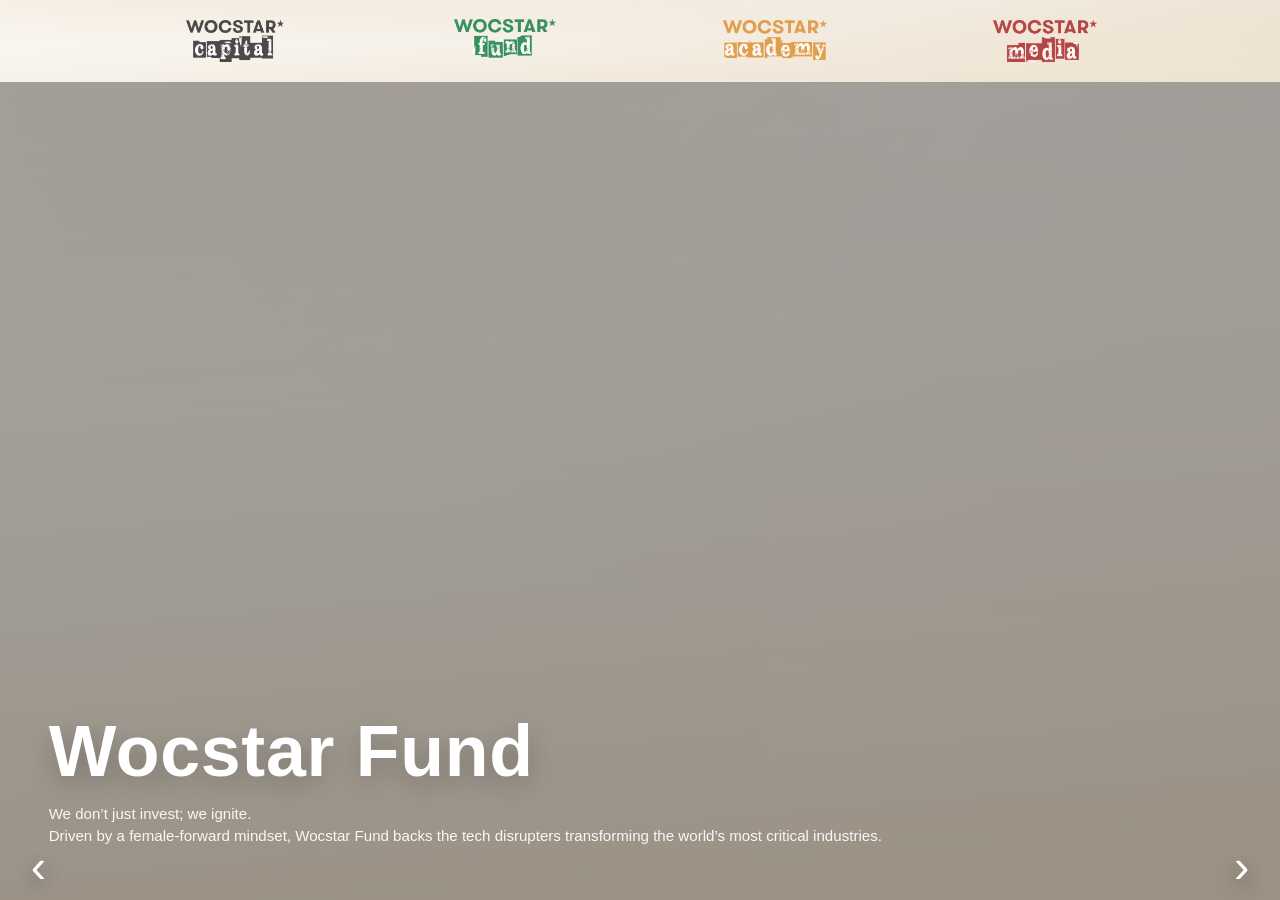
==== public/index.html @ b6fc27f2 "gfafjdsa" ====
<!DOCTYPE html>
<html lang="en">
<head>
  <meta charset="UTF-8" />
  <meta name="viewport" content="width=device-width, initial-scale=1.0" />
  <title>Wocstar Capital</title>
    <link rel="stylesheet" href="tokens.css?v=20260418-01" />
  <link rel="stylesheet" href="css/base.css?v=20260418-01" />
  <link rel="stylesheet" href="css/layout.css?v=20260418-01" />
  <link rel="stylesheet" href="css/components.css?v=20260418-01" />
  <link rel="stylesheet" href="css/scenes.css?v=20260418-01" />
  <link rel="stylesheet" href="css/responsive.css?v=20260418-01" />
</head>
<body>
  <main class="viewport" id="viewport">
    <section class="scene active fund-scene" data-index="0">
      <div class="fund-scene__layout">
        <div class="fund-scene__video">
          <video src="assets/videos/wocstarfund.mp4" autoplay muted loop playsinline webkit-playsinline preload="auto"></video>
          <div class="overlay"></div>
          <header class="fund-video-copy" aria-label="Wocstar Fund intro">
            <h1 class="fund-video-copy__title">Wocstar Fund</h1>
            <p class="fund-video-copy__subtext">We don&rsquo;t just invest; we ignite.
Driven by a female-forward mindset, Wocstar Fund backs the tech disrupters transforming the world&rsquo;s most critical industries.</p>
          </header>
        </div>
        <section class="fund-portfolio" id="fund-portfolio" aria-label="Wocstar Fund portfolio companies">
          <section class="fund-exits" id="success-stories-exits" aria-label="Wocstar Fund exits">
            <h3 class="fund-exits__title">Exits</h3>
            <ul class="fund-exits__grid fund-company-grid fund-company-grid--exits">
              <li class="fund-company-card fund-company-card--exited">
                <div class="fund-company-card__logo-shell">
                  <div class="fund-company-card__logo-slot">
                    <img class="fund-company-card__logo fund-company-card__logo--sportslab" src="assets/images/exits/sportslablogo.png" alt="Sports Innovation Lab logo" />
                  </div>
                </div>
                <p class="fund-status-badge fund-status-badge--exited">Exited</p>
              </li>
              <li class="fund-company-card fund-company-card--exited">
                <div class="fund-company-card__logo-shell">
                  <div class="fund-company-card__logo-slot">
                    <img class="fund-company-card__logo fund-company-card__logo--uncharted" src="assets/images/exits/unchartedpowerlogo.png" alt="Uncharted Power logo" />
                  </div>
                </div>
                <p class="fund-status-badge fund-status-badge--exited">Exited</p>
              </li>
              <li class="fund-company-card fund-company-card--exited">
                <div class="fund-company-card__logo-shell">
                  <div class="fund-company-card__logo-slot">
                    <img class="fund-company-card__logo fund-company-card__logo--audigent" src="assets/images/exits/audigentlogo.png" alt="Audigent logo" />
                  </div>
                </div>
                <p class="fund-status-badge fund-status-badge--exited">Exited</p>
                <p class="fund-company-card__detail">Acquired by Experian</p>
              </li>
              <li class="fund-company-card fund-company-card--exited">
                <div class="fund-company-card__logo-shell">
                  <div class="fund-company-card__logo-slot">
                    <img class="fund-company-card__logo fund-company-card__logo--flow" src="assets/images/exits/flowinclogo.png" alt="Flow logo" />
                  </div>
                </div>
                <p class="fund-status-badge fund-status-badge--exited">Exited</p>
              </li>
            </ul>
          </section>
          <section class="fund-portfolio-active" aria-label="Wocstar Fund portfolio companies">
            <div class="fund-portfolio__header" id="portfolio-companies">
              <h2 class="fund-portfolio__title">Portfolio Companies</h2>
            </div>
            <ul class="fund-company-grid fund-company-grid--active">
              <li class="fund-company-card fund-company-card--active">
                <div class="fund-company-card__logo-shell">
                  <div class="fund-company-card__logo-slot">
                    <img class="fund-company-card__logo fund-company-card__logo--samba" src="assets/images/portco/sambatvlogo.png" alt="Samba TV logo" />
                  </div>
                </div>
                <p class="fund-status-badge fund-status-badge--active">Active</p>
              </li>
              <li class="fund-company-card fund-company-card--active">
                <div class="fund-company-card__logo-shell">
                  <div class="fund-company-card__logo-slot">
                    <img class="fund-company-card__logo fund-company-card__logo--hemster" src="assets/images/portco/hemster-transparent.png" alt="Hemster logo" />
                  </div>
                </div>
                <p class="fund-status-badge fund-status-badge--active">Active</p>
              </li>
              <li class="fund-company-card fund-company-card--active">
                <div class="fund-company-card__logo-shell">
                  <div class="fund-company-card__logo-slot">
                    <img class="fund-company-card__logo fund-company-card__logo--renuble" src="assets/images/portco/renuble.png" alt="Re-Nuble logo" />
                  </div>
                </div>
                <p class="fund-status-badge fund-status-badge--active">Active</p>
              </li>
              <li class="fund-company-card fund-company-card--active">
                <div class="fund-company-card__logo-shell">
                  <div class="fund-company-card__logo-slot">
                    <img class="fund-company-card__logo fund-company-card__logo--filmhedge" src="assets/images/portco/filmhedge.jpg" alt="FilmHedge logo" />
                  </div>
                </div>
                <p class="fund-status-badge fund-status-badge--active">Active</p>
              </li>
              <li class="fund-company-card fund-company-card--active">
                <div class="fund-company-card__logo-shell">
                  <div class="fund-company-card__logo-slot">
                    <img class="fund-company-card__logo fund-company-card__logo--infinite" src="assets/images/portco/infiniteobjects.png" alt="Infinite Objects logo" />
                  </div>
                </div>
                <p class="fund-status-badge fund-status-badge--active">Active</p>
              </li>
              <li class="fund-company-card fund-company-card--active">
                <div class="fund-company-card__logo-shell">
                  <div class="fund-company-card__logo-slot">
                    <img class="fund-company-card__logo fund-company-card__logo--possip" src="assets/images/portco/possip.png" alt="Possip logo" />
                  </div>
                </div>
                <p class="fund-status-badge fund-status-badge--active">Active</p>
              </li>
              <li class="fund-company-card fund-company-card--active">
                <div class="fund-company-card__logo-shell">
                  <div class="fund-company-card__logo-slot">
                    <span class="fund-company-card__wordmark">Moment.ai</span>
                  </div>
                </div>
                <p class="fund-status-badge fund-status-badge--active">Active</p>
              </li>
            </ul>
          </section>
          <section class="fund-prior" id="prior-investment" aria-label="Wocstar Fund prior investment">
            <h3 class="fund-prior__title">Prior Investment</h3>
            <ul class="fund-prior__grid fund-company-grid fund-company-grid--prior">
              <li class="fund-company-card fund-company-card--prior">
                <div class="fund-company-card__logo-shell">
                  <div class="fund-company-card__logo-slot">
                    <img class="fund-company-card__logo fund-company-card__logo--zerogrocery" src="assets/images/portco/zero-grocery-transparent.png" alt="Zero Grocery logo" />
                  </div>
                </div>
                <p class="fund-status-badge fund-status-badge--prior">Prior Investment</p>
              </li>
            </ul>
          </section>
          <footer class="scene-global-footer fund-inline-footer" aria-label="Fund page footer">
            <div class="scene-global-footer__inner" id="fundLegacyFooterInner" style="display:none;">
              <div class="scene-global-footer__left">
                <h2 class="scene-global-footer__title">Building the future? We&rsquo;re looking for you. Let&rsquo;s make it happen.</h2>
                <a class="scene-global-footer__btn" href="https://form.jotform.com/Wocstar/wocstar-fund-application" target="_blank" rel="noopener noreferrer">Apply for Funding</a>
                <div class="scene-global-footer__links">
                  <a href="#" data-open-sms-terms="true">SMS Terms &amp; Conditions</a>
                  <a href="#">Privacy Policy</a>
                </div>
                <p class="scene-global-footer__legal">
                  Copyright &copy; 2026 Wocstar Capital, LLC. All rights reserved.<br />
                  Wocstar&reg; is a registered trademark of Wocstar Capital, LLC.<br />
                  NYC, New York
                </p>
              </div>
              <div class="scene-global-footer__right">
                <form class="scene-global-footer__search" role="search" aria-label="Fund search" onsubmit="return false;">
                  <input type="search" placeholder="Search" aria-label="Search" />
                  <button type="submit" aria-label="Submit search">&#9906;</button>
                </form>
                <div class="scene-global-footer__actions">
                  <button class="scene-global-footer__btn" type="button" id="fundInlineContactButton">Contact Us</button>
                </div>
                <div class="scene-global-footer__social">
                  <p class="scene-global-footer__social-title">Follow Us On Social</p>
                  <div class="scene-global-footer__social-row" aria-label="Fund social links">
                    <a class="social-icon social-youtube" href="https://www.youtube.com/channel/UCcpzz0ps3xDkmWyl4nvGxiQ" target="_blank" rel="noopener noreferrer" aria-label="YouTube">
                      <svg viewBox="0 0 24 24" aria-hidden="true"><path d="M23 12s0-3.2-.4-4.7c-.2-.8-.8-1.4-1.6-1.6C19.4 5.3 12 5.3 12 5.3s-7.4 0-9 .4c-.8.2-1.4.8-1.6 1.6C1 8.8 1 12 1 12s0 3.2.4 4.7c.2.8.8 1.4 1.6 1.6 1.6.4 9 .4 9 .4s7.4 0 9-.4c.8-.2 1.4-.8 1.6-1.6.4-1.5.4-4.7.4-4.7zM10 15.5V8.5L16 12l-6 3.5z"/></svg>
                    </a>
                    <a class="social-icon social-apple" href="https://podcasts.apple.com/py/podcast/vcs-off-the-record-with-gayle-jennings-obyrne/id1515746108" target="_blank" rel="noopener noreferrer" aria-label="Apple Podcast">
                      <svg viewBox="0 0 24 24" aria-hidden="true"><path d="M16.6 12.6c0-2.4 2-3.5 2.1-3.6-1.2-1.7-3-1.9-3.6-1.9-1.5-.2-2.9.9-3.6.9-.8 0-1.9-.9-3.1-.8-1.6 0-3 .9-3.9 2.3-1.7 2.9-.4 7.2 1.2 9.5.8 1.1 1.8 2.3 3.1 2.2 1.2 0 1.7-.8 3.2-.8s1.9.8 3.2.8c1.3 0 2.1-1.1 2.9-2.2.9-1.3 1.3-2.7 1.3-2.8-.1 0-2.8-1.1-2.8-3.6zM14.2 5.6c.7-.8 1.2-1.9 1.1-3-.9 0-2.1.6-2.8 1.4-.6.7-1.2 1.8-1 2.9 1 .1 2-.5 2.7-1.3z"/></svg>
                    </a>
                    <a class="social-icon social-spotify" href="https://creators.spotify.com/pod/profile/vcsoffrecord-podcast/" target="_blank" rel="noopener noreferrer" aria-label="Spotify">
                      <svg viewBox="0 0 24 24" aria-hidden="true"><path d="M12 1.5C6.2 1.5 1.5 6.2 1.5 12S6.2 22.5 12 22.5 22.5 17.8 22.5 12 17.8 1.5 12 1.5zm4.8 14.9c-.2.3-.6.4-.9.2-2.5-1.5-5.7-1.9-9.4-1.1-.3.1-.7-.1-.8-.5-.1-.3.1-.7.5-.8 4-.9 7.5-.5 10.3 1.2.4.1.5.6.3 1zm1.2-2.7c-.3.4-.8.5-1.2.3-2.8-1.7-7.2-2.2-10.5-1.2-.5.1-1-.1-1.1-.6-.1-.5.1-1 .6-1.1 3.8-1.1 8.6-.6 11.9 1.4.4.2.5.8.3 1.2zm.1-2.8C14.8 9 9.7 8.9 6.6 9.9c-.6.2-1.2-.1-1.4-.7-.2-.6.1-1.2.7-1.4 3.6-1.1 9.2-1 13.4 1.4.5.3.7 1 .4 1.5-.2.5-.9.7-1.4.4z"/></svg>
                    </a>
                    <a class="social-icon social-instagram" href="https://www.instagram.com/wocstarfund/" target="_blank" rel="noopener noreferrer" aria-label="Instagram">
                      <svg viewBox="0 0 24 24" aria-hidden="true"><path d="M7.8 2h8.4C19.4 2 22 4.6 22 7.8v8.4c0 3.2-2.6 5.8-5.8 5.8H7.8C4.6 22 2 19.4 2 16.2V7.8C2 4.6 4.6 2 7.8 2zm0 1.8c-2.2 0-4 1.8-4 4v8.4c0 2.2 1.8 4 4 4h8.4c2.2 0 4-1.8 4-4V7.8c0-2.2-1.8-4-4-4H7.8zm9.1 1.4a1.3 1.3 0 110 2.6 1.3 1.3 0 010-2.6zM12 7a5 5 0 110 10 5 5 0 010-10zm0 1.8a3.2 3.2 0 100 6.4 3.2 3.2 0 000-6.4z"/></svg>
                    </a>
                    <a class="social-icon social-linkedin" href="https://www.linkedin.com/company/wocstar/" target="_blank" rel="noopener noreferrer" aria-label="LinkedIn">
                      <svg viewBox="0 0 24 24" aria-hidden="true"><path d="M4.7 3.5a2.1 2.1 0 100 4.2 2.1 2.1 0 000-4.2zM3 9h3.4v12H3V9zm6 0h3.2v1.6h.1c.4-.8 1.6-1.9 3.4-1.9 3.6 0 4.3 2.4 4.3 5.5V21h-3.4v-5.8c0-1.4 0-3.2-2-3.2s-2.3 1.5-2.3 3.1V21H9V9z"/></svg>
                    </a>
                    <a class="social-icon social-facebook" href="https://web.facebook.com/Wocstar?_rdc=1&_rdr#" target="_blank" rel="noopener noreferrer" aria-label="Facebook">
                      <svg viewBox="0 0 24 24" aria-hidden="true"><path d="M13.5 22v-8h2.7l.4-3h-3.1V9.1c0-.9.3-1.5 1.6-1.5h1.7V4.9c-.3 0-1.3-.1-2.4-.1-2.4 0-4 1.5-4 4.2V11H8v3h2.4v8h3.1z"/></svg>
                    </a>
                  </div>
                </div>
              </div>
            </div>
            <div class="academy-footer-mobile fund-footer-mobile" aria-label="Fund mobile footer">
              <section class="academy-footer-mobile__card" aria-label="Fund mobile call to action">
                <h2 class="academy-footer-mobile__title">Building the future? We&rsquo;re looking for you. Let&rsquo;s make it happen.</h2>
                <div class="academy-footer-mobile__top-row">
                  <a class="scene-global-footer__btn academy-footer-mobile__cta" href="https://form.jotform.com/Wocstar/wocstar-fund-application" target="_blank" rel="noopener noreferrer">Apply for Funding</a>
                  <form class="academy-footer-mobile__search is-open" role="search" aria-label="Fund search" onsubmit="return false;">
                    <label class="academy-footer-mobile__search-label" for="fundMobileSearchInput">Search</label>
                    <input id="fundMobileSearchInput" type="search" placeholder="Search" aria-label="Search" />
                    <button type="button" id="fundMobileSearchToggle" aria-label="Toggle search" aria-expanded="true" aria-controls="fundMobileSearchInput">&#9906;</button>
                  </form>
                </div>
              </section>
              <section class="academy-footer-mobile__accordion" aria-label="Fund utility links">
                <details class="academy-footer-mobile__item">
                  <summary>Legal</summary>
                  <div class="academy-footer-mobile__panel">
                    <a href="#" data-open-sms-terms="true">SMS Terms &amp; Conditions</a>
                    <a href="#">Privacy Policy</a>
                    <p>
                      Copyright &copy; 2026 Wocstar Capital, LLC. All rights reserved.<br />
                      Wocstar&reg; is a registered trademark of Wocstar Capital, LLC.<br />
                      NYC, New York
                    </p>
                  </div>
                </details>
                <details class="academy-footer-mobile__item">
                  <summary>Contact</summary>
                  <div class="academy-footer-mobile__panel">
                    <button class="scene-global-footer__btn academy-footer-mobile__contact" type="button" id="fundInlineContactButtonMobile">Contact Us</button>
                  </div>
                </details>
                <details class="academy-footer-mobile__item">
                  <summary>Social</summary>
                  <div class="academy-footer-mobile__panel academy-footer-mobile__social">
                    <a href="https://www.youtube.com/channel/UCcpzz0ps3xDkmWyl4nvGxiQ" target="_blank" rel="noopener noreferrer">YouTube</a>
                    <a href="https://podcasts.apple.com/py/podcast/vcs-off-the-record-with-gayle-jennings-obyrne/id1515746108" target="_blank" rel="noopener noreferrer">Apple</a>
                    <a href="https://creators.spotify.com/pod/profile/vcsoffrecord-podcast/" target="_blank" rel="noopener noreferrer">Spotify</a>
                    <a href="https://www.instagram.com/wocstarfund/" target="_blank" rel="noopener noreferrer">Instagram</a>
                    <a href="https://www.linkedin.com/company/wocstar/" target="_blank" rel="noopener noreferrer">LinkedIn</a>
                    <a href="https://web.facebook.com/Wocstar?_rdc=1&_rdr#" target="_blank" rel="noopener noreferrer">Facebook</a>
                  </div>
                </details>
              </section>
            </div>
          </footer>
        </section>
      </div>
    </section>

    <section class="scene academy-scene" data-index="1">
      <div class="academy-scene__layout">
        <div class="academy-scene__video">
          <video src="assets/videos/wocstaracademy.mp4" autoplay muted loop playsinline webkit-playsinline preload="auto"></video>
          <div class="overlay"></div>
          <header class="academy-video-copy" aria-label="Wocstar Academy intro">
            <h1 class="academy-video-copy__title">Wocstar Academy</h1>
            <p class="academy-video-copy__subtext">The Wocstar Academy isn&rsquo;t just a program&mdash;it&rsquo;s a deep-dive into the mechanics that move you from founder to master of the raise by providing the definitive, insider playbook for securing the capital you deserve. Likewise, allies learn to move from occasional supporters to savvy, successful investors.</p>
          </header>
        </div>
        <section class="academy-story" id="about-the-academy" aria-label="Wocstar Academy program details">
          <div class="academy-story__inner">
            <h2 class="academy-story__lead">Empowering Founders and Investors</h2>
            <p class="academy-story__text">Wocstar Academy&rsquo;s program gives entrepreneurs direct insights from active funders, expert guidance to sharpen their storytelling, and tailored strategies for investor pitches, grants, and loan proposals. This nationally recognized experience includes curated workshops, one-on-one mentorship with industry leaders, and a supportive community of peers. The support continues after the program through networking opportunities and curated introductions that help accelerate each founder&rsquo;s journey.</p>
          </div>
        </section>
        <section class="academy-alumni" id="academy-alumni-testimonials" aria-label="Past academy alumni testimonials">
          <div class="academy-alumni__header">
            <h3 class="academy-alumni__title">Alumni Testimonials</h3>
            <div class="academy-alumni__controls" aria-label="Alumni testimonial navigation">
              <button class="academy-alumni__btn" type="button" id="academyAlumniPrevBtn" aria-label="Show previous alumni testimonials">&#8249;</button>
              <button class="academy-alumni__btn" type="button" id="academyAlumniNextBtn" aria-label="Show next alumni testimonials">&#8250;</button>
            </div>
          </div>
          <div class="academy-alumni__viewport" id="academyAlumniViewport">
            <ul class="academy-alumni__track" id="academyAlumniTrack">
              <li class="academy-alumni__card">
                <span class="academy-alumni__avatar" data-initials="KB">
                  <img class="academy-alumni__avatar-image academy-alumni__avatar-image--kaelin" src="assets/images/academy/kaelin.png" alt="Kaelin Bass portrait" loading="lazy" />
                </span>
                <h4 class="academy-alumni__name">Kaelin Bass</h4>
                <p class="academy-alumni__quote">&ldquo;Wocstar Academy changed my life. The one-on-one mentorship alone is priceless. I encourage any entrepreneur to take this workshop if you want a stronger grasp of how to run a startup and raise capital. Ten out of ten.&rdquo;</p>
                <p class="academy-alumni__company"><a href="https://www.kmboobies.com/?srsltid=AfmBOopRXVzjbfJfy1zO49Ti0I1UdyktRYbweoMYLhx3_8J9MsnnGDpu" target="_blank" rel="noopener noreferrer">KMBoobies</a></p>
              </li>
              <li class="academy-alumni__card">
                <span class="academy-alumni__avatar" data-initials="DK">
                  <img class="academy-alumni__avatar-image academy-alumni__avatar-image--dawn" src="assets/images/academy/dawn.png" alt="Dawn Kelly portrait" loading="lazy" />
                </span>
                <h4 class="academy-alumni__name">Dawn Kelly</h4>
                <p class="academy-alumni__quote">&ldquo;Wocstar gave me the capital-raising blueprint and storytelling framework that turned The Nourish Spot from a community juice bar into a thriving multi-location business. I gained the tools to raise capital, shape my story, and scale beyond what I ever imagined.&rdquo;</p>
                <p class="academy-alumni__company"><a href="https://www.thenourishspot.com/?srsltid=AfmBOooaCY3djM8l4Ck82FRpyeDRcKqPsYiOHc4VtwiaFDrf96Neu2Fs" target="_blank" rel="noopener noreferrer">The Nourish Spot</a></p>
              </li>
              <li class="academy-alumni__card">
                <span class="academy-alumni__avatar" data-initials="SC">
                  <img class="academy-alumni__avatar-image academy-alumni__avatar-image--sirobe" src="assets/images/academy/sirobe.png" alt="Sirobe Carstafhnur portrait" loading="lazy" />
                </span>
                <h4 class="academy-alumni__name">Sirob&egrave; Carstafhnur</h4>
                <p class="academy-alumni__quote">&ldquo;What I love about Wocstar Academy is the immediacy of the tools they give you. These are solutions you can put into action today. It was an amazing powerful experience, and learning from everyone&rsquo;s unique approach expanded my own.&rdquo;</p>
                <p class="academy-alumni__company"><a href="https://sirobe.com/" target="_blank" rel="noopener noreferrer">Sirob&egrave;</a></p>
              </li>
              <li class="academy-alumni__card">
                <span class="academy-alumni__avatar" data-initials="AC">
                  <img class="academy-alumni__avatar-image academy-alumni__avatar-image--ameka" src="assets/images/academy/ameka.png" alt="Ameka Coleman portrait" loading="lazy" />
                </span>
                <h4 class="academy-alumni__name">Ameka Coleman</h4>
                <p class="academy-alumni__quote">&ldquo;The Academy elevated my pitch and confidence. It took me to the next level. I now speak confidently about my vision, as well as my financial needs, when talking to potential partners and investors. The entire program was incredible.&rdquo;</p>
                <p class="academy-alumni__company"><a href="https://strandsoffaith.com/?srsltid=AfmBOoqZH-K7yCTuOoZZt8KobubxKpuCrgbFbMEz3Zk6cKlT_zgE6Vg-" target="_blank" rel="noopener noreferrer">Strands of Faith</a></p>
              </li>
            </ul>
          </div>
        </section>
        <section class="academy-curriculum" id="academy-curriculum" aria-label="Wocstar Academy founder and investor curriculum">
          <div class="academy-curriculum__inner">
            <header class="academy-curriculum__header">
              <p class="academy-curriculum__kicker">Curriculum Blueprint</p>
              <h3 class="academy-curriculum__title">
                <span class="academy-curriculum__title-line">The playbook that turns ambition</span>
                <span class="academy-curriculum__title-line">into investable momentum</span>
              </h3>
              <p class="academy-curriculum__intro">Built for founders raising with precision and allies investing with confidence. Practical, high-caliber training designed for real outcomes.</p>
              <div class="academy-curriculum__chips" aria-label="Academy learning pillars">
                <button class="academy-curriculum__scene-btn is-active" type="button" data-academy-scene="founder" aria-pressed="true">Founder Track</button>
                <button class="academy-curriculum__scene-btn" type="button" data-academy-scene="investor" aria-pressed="false">Investor Track</button>
              </div>
            </header>

            <div class="academy-curriculum__tracks">
              <article class="academy-curriculum__card is-active" id="academy-founder-track" data-academy-scene-panel="founder">
                <h4 class="academy-curriculum__card-title">Founder Curriculum</h4>
                <p class="academy-curriculum__card-subtitle">Insider intelligence for the raise</p>
                <ul class="academy-curriculum__list">
                  <li><strong>Strategic Capitalization:</strong> Identify the right capital for your stage, from seed to scale.</li>
                  <li><strong>Valuation &amp; Terms:</strong> Master the math and mechanics of negotiating fair, growth-oriented deals.</li>
                  <li><strong>Campaign Execution:</strong> Build and run a professional fundraising engine that closes rounds.</li>
                  <li><strong>Investor Cultivation:</strong> Move beyond the pitch to build lasting, high-value investor alliances.</li>
                </ul>
              </article>

              <article class="academy-curriculum__card" id="academy-investor-track" data-academy-scene-panel="investor">
                <h4 class="academy-curriculum__card-title">Investor Curriculum</h4>
                <p class="academy-curriculum__card-subtitle">Mastering the asset class</p>
                <ul class="academy-curriculum__list">
                  <li><strong>Asset Class Mastery:</strong> Deep-dive into venture capital fundamentals and early-stage equity mechanics.</li>
                  <li><strong>The Diligence Framework:</strong> Evaluate tech innovation and spot the edge others miss.</li>
                  <li><strong>Portfolio Strategy:</strong> Understand risk management, diversification, and long-term return design.</li>
                  <li><strong>Inclusive Sourcing:</strong> Use a female-forward lens to find and fuel high-potential, under-tapped talent.</li>
                </ul>
              </article>
            </div>

            <article class="academy-curriculum__meta">
              <div class="academy-curriculum__meta-body">
                <h4 class="academy-curriculum__meta-title">How We Learn: Community &amp; Flexibility</h4>
                <p class="academy-curriculum__meta-copy"><strong>Collaborative Power:</strong> Group coursework with founders and investors, powered by collective intelligence and shared networks.</p>
                <p class="academy-curriculum__meta-copy"><strong>Wocstar Online Academy (Coming Soon):</strong> Self-paced modules for leaders who want world-class training on their own schedule.</p>
              </div>
              <button class="academy-curriculum__cta" type="button" id="academyApplyButton">Secure your spot</button>
            </article>
          </div>
        </section>
        <section class="academy-quote" aria-label="Wocstar Academy founder quote">
          <div class="academy-quote__inner">
            <div class="academy-quote__portrait-wrap">
              <img class="academy-quote__portrait" src="assets/images/misc/Gayle.png" alt="Gayle Jennings O’Byrne portrait" />
            </div>
            <div>
              <p class="academy-quote__text">&ldquo;Wocstar Academy provides the tools, the capital playbook, and the female-forward mindset that both founders and investors deserve. When you join, you aren&rsquo;t just entering a program&mdash;you are stepping into an allied network designed to ignite your goals.&rdquo;</p>
              <p class="academy-quote__author">Gayle Jennings O&rsquo;Byrne, <em>CEO Wocstar Capital</em></p>
            </div>
          </div>
        </section>
        <footer class="scene-global-footer academy-inline-footer" aria-label="Academy page footer">
          <div class="scene-global-footer__inner" id="academyLegacyFooterInner" style="display:none;">
            <div class="scene-global-footer__left">
              <h2 class="scene-global-footer__title">Ready to master the capital playbook?</h2>
              <button class="scene-global-footer__btn" type="button" id="academyWaitlistButton">Secure your spot</button>
              <div class="scene-global-footer__links">
                <a href="#" data-open-sms-terms="true">SMS Terms &amp; Conditions</a>
                <a href="#">Privacy Policy</a>
              </div>
              <p class="scene-global-footer__legal">
                Copyright &copy; 2026 Wocstar Capital, LLC. All rights reserved.<br />
                Wocstar&reg; is a registered trademark of Wocstar Capital, LLC.<br />
                NYC, New York
              </p>
            </div>
            <div class="scene-global-footer__right">
              <form class="scene-global-footer__search" role="search" aria-label="Academy search" onsubmit="return false;">
                <input type="search" placeholder="Search" aria-label="Search" />
                <button type="submit" aria-label="Submit search">&#9906;</button>
              </form>
              <div class="scene-global-footer__actions">
                <button class="scene-global-footer__btn" type="button" id="academyInlineContactButton">Contact Us</button>
              </div>
              <div class="scene-global-footer__social">
                <p class="scene-global-footer__social-title">Follow Us On Social</p>
                <div class="scene-global-footer__social-row" aria-label="Academy social links">
                  <a class="social-icon social-youtube" href="https://www.youtube.com/channel/UCcpzz0ps3xDkmWyl4nvGxiQ" target="_blank" rel="noopener noreferrer" aria-label="YouTube">
                    <svg viewBox="0 0 24 24" aria-hidden="true"><path d="M23 12s0-3.2-.4-4.7c-.2-.8-.8-1.4-1.6-1.6C19.4 5.3 12 5.3 12 5.3s-7.4 0-9 .4c-.8.2-1.4.8-1.6 1.6C1 8.8 1 12 1 12s0 3.2.4 4.7c.2.8.8 1.4 1.6 1.6 1.6.4 9 .4 9 .4s7.4 0 9-.4c.8-.2 1.4-.8 1.6-1.6.4-1.5.4-4.7.4-4.7zM10 15.5V8.5L16 12l-6 3.5z"/></svg>
                  </a>
                  <a class="social-icon social-apple" href="https://podcasts.apple.com/py/podcast/vcs-off-the-record-with-gayle-jennings-obyrne/id1515746108" target="_blank" rel="noopener noreferrer" aria-label="Apple Podcast">
                    <svg viewBox="0 0 24 24" aria-hidden="true"><path d="M16.6 12.6c0-2.4 2-3.5 2.1-3.6-1.2-1.7-3-1.9-3.6-1.9-1.5-.2-2.9.9-3.6.9-.8 0-1.9-.9-3.1-.8-1.6 0-3 .9-3.9 2.3-1.7 2.9-.4 7.2 1.2 9.5.8 1.1 1.8 2.3 3.1 2.2 1.2 0 1.7-.8 3.2-.8s1.9.8 3.2.8c1.3 0 2.1-1.1 2.9-2.2.9-1.3 1.3-2.7 1.3-2.8-.1 0-2.8-1.1-2.8-3.6zM14.2 5.6c.7-.8 1.2-1.9 1.1-3-.9 0-2.1.6-2.8 1.4-.6.7-1.2 1.8-1 2.9 1 .1 2-.5 2.7-1.3z"/></svg>
                  </a>
                  <a class="social-icon social-spotify" href="https://creators.spotify.com/pod/profile/vcsoffrecord-podcast/" target="_blank" rel="noopener noreferrer" aria-label="Spotify">
                    <svg viewBox="0 0 24 24" aria-hidden="true"><path d="M12 1.5C6.2 1.5 1.5 6.2 1.5 12S6.2 22.5 12 22.5 22.5 17.8 22.5 12 17.8 1.5 12 1.5zm4.8 14.9c-.2.3-.6.4-.9.2-2.5-1.5-5.7-1.9-9.4-1.1-.3.1-.7-.1-.8-.5-.1-.3.1-.7.5-.8 4-.9 7.5-.5 10.3 1.2.4.1.5.6.3 1zm1.2-2.7c-.3.4-.8.5-1.2.3-2.8-1.7-7.2-2.2-10.5-1.2-.5.1-1-.1-1.1-.6-.1-.5.1-1 .6-1.1 3.8-1.1 8.6-.6 11.9 1.4.4.2.5.8.3 1.2zm.1-2.8C14.8 9 9.7 8.9 6.6 9.9c-.6.2-1.2-.1-1.4-.7-.2-.6.1-1.2.7-1.4 3.6-1.1 9.2-1 13.4 1.4.5.3.7 1 .4 1.5-.2.5-.9.7-1.4.4z"/></svg>
                  </a>
                  <a class="social-icon social-instagram" href="https://www.instagram.com/wocstarfund/" target="_blank" rel="noopener noreferrer" aria-label="Instagram">
                    <svg viewBox="0 0 24 24" aria-hidden="true"><path d="M7.8 2h8.4C19.4 2 22 4.6 22 7.8v8.4c0 3.2-2.6 5.8-5.8 5.8H7.8C4.6 22 2 19.4 2 16.2V7.8C2 4.6 4.6 2 7.8 2zm0 1.8c-2.2 0-4 1.8-4 4v8.4c0 2.2 1.8 4 4 4h8.4c2.2 0 4-1.8 4-4V7.8c0-2.2-1.8-4-4-4H7.8zm9.1 1.4a1.3 1.3 0 110 2.6 1.3 1.3 0 010-2.6zM12 7a5 5 0 110 10 5 5 0 010-10zm0 1.8a3.2 3.2 0 100 6.4 3.2 3.2 0 000-6.4z"/></svg>
                  </a>
                  <a class="social-icon social-linkedin" href="https://www.linkedin.com/company/wocstar/" target="_blank" rel="noopener noreferrer" aria-label="LinkedIn">
                    <svg viewBox="0 0 24 24" aria-hidden="true"><path d="M4.7 3.5a2.1 2.1 0 100 4.2 2.1 2.1 0 000-4.2zM3 9h3.4v12H3V9zm6 0h3.2v1.6h.1c.4-.8 1.6-1.9 3.4-1.9 3.6 0 4.3 2.4 4.3 5.5V21h-3.4v-5.8c0-1.4 0-3.2-2-3.2s-2.3 1.5-2.3 3.1V21H9V9z"/></svg>
                  </a>
                  <a class="social-icon social-facebook" href="https://web.facebook.com/Wocstar?_rdc=1&_rdr#" target="_blank" rel="noopener noreferrer" aria-label="Facebook">
                    <svg viewBox="0 0 24 24" aria-hidden="true"><path d="M13.5 22v-8h2.7l.4-3h-3.1V9.1c0-.9.3-1.5 1.6-1.5h1.7V4.9c-.3 0-1.3-.1-2.4-.1-2.4 0-4 1.5-4 4.2V11H8v3h2.4v8h3.1z"/></svg>
                  </a>
                </div>
              </div>
            </div>
          </div>
          <div class="academy-footer-mobile" aria-label="Academy mobile footer">
            <section class="academy-footer-mobile__card" aria-label="Academy mobile call to action">
              <h2 class="academy-footer-mobile__title">Ready to master the capital playbook?</h2>
              <div class="academy-footer-mobile__top-row">
                <button class="scene-global-footer__btn academy-footer-mobile__cta" type="button" id="academyWaitlistButtonMobile">Secure your spot</button>
                <form class="academy-footer-mobile__search is-open" role="search" aria-label="Academy search" onsubmit="return false;">
                  <label class="academy-footer-mobile__search-label" for="academyMobileSearchInput">Search</label>
                  <input id="academyMobileSearchInput" type="search" placeholder="Search" aria-label="Search" />
                  <button type="button" id="academyMobileSearchToggle" aria-label="Toggle search" aria-expanded="true" aria-controls="academyMobileSearchInput">&#9906;</button>
                </form>
              </div>
            </section>
            <section class="academy-footer-mobile__accordion" aria-label="Academy utility links">
              <details class="academy-footer-mobile__item">
                <summary>Legal</summary>
                <div class="academy-footer-mobile__panel">
                  <a href="#" data-open-sms-terms="true">SMS Terms &amp; Conditions</a>
                  <a href="#">Privacy Policy</a>
                  <p>
                    Copyright &copy; 2026 Wocstar Capital, LLC. All rights reserved.<br />
                    Wocstar&reg; is a registered trademark of Wocstar Capital, LLC.<br />
                    NYC, New York
                  </p>
                </div>
              </details>
              <details class="academy-footer-mobile__item">
                <summary>Contact</summary>
                <div class="academy-footer-mobile__panel">
                  <button class="scene-global-footer__btn academy-footer-mobile__contact" type="button" id="academyInlineContactButtonMobile">Contact Us</button>
                </div>
              </details>
              <details class="academy-footer-mobile__item">
                <summary>Social</summary>
                <div class="academy-footer-mobile__panel academy-footer-mobile__social">
                  <a href="https://www.youtube.com/channel/UCcpzz0ps3xDkmWyl4nvGxiQ" target="_blank" rel="noopener noreferrer">YouTube</a>
                  <a href="https://podcasts.apple.com/py/podcast/vcs-off-the-record-with-gayle-jennings-obyrne/id1515746108" target="_blank" rel="noopener noreferrer">Apple</a>
                  <a href="https://creators.spotify.com/pod/profile/vcsoffrecord-podcast/" target="_blank" rel="noopener noreferrer">Spotify</a>
                  <a href="https://www.instagram.com/wocstarfund/" target="_blank" rel="noopener noreferrer">Instagram</a>
                  <a href="https://www.linkedin.com/company/wocstar/" target="_blank" rel="noopener noreferrer">LinkedIn</a>
                  <a href="https://web.facebook.com/Wocstar?_rdc=1&_rdr#" target="_blank" rel="noopener noreferrer">Facebook</a>
                </div>
              </details>
            </section>
          </div>
        </footer>
      </div>
    </section>

    <section class="scene media-scene" data-index="2">
      <div class="media-scene__video">
        <video src="assets/videos/wocstarmedia.mp4" autoplay muted loop playsinline webkit-playsinline preload="auto"></video>
        <div class="overlay"></div>
        <header class="media-video-copy" aria-label="Wocstar Media intro" id="about">
          <h1 class="media-video-copy__title">Wocstar Media</h1>
          <p class="media-video-copy__subtext">Backing Creative Disrupters. Investing in Cultural Innovation.</p>
        </header>
      </div>
      <div class="media-layout">
        <article class="media-letter" aria-label="Wocstar Media letter">
          <p class="media-letter__eyebrow">Wocstar Media</p>
          <div class="media-letter__body">
            <p class="media-letter__paragraph" data-media-type>Wocstar Media is the investment engine for the creative economy. We back creative entrepreneurs with the same conviction, capital, and strategic support we provide our innovative founders. We fuel the stories and businesses that define our future.</p>
          </div>
        </article>
        <section class="media-arrows" aria-label="Wocstar Media pathways">
          <div class="media-pathways" aria-label="Interlocking media pathways">
            <button class="media-pathway media-pathway--fellows" type="button" id="media-fellows" aria-label="Open Media Fellows">
              <span class="media-pathway__label">MEDIA FELLOWS</span>
            </button>
            <button class="media-pathway media-pathway--foundation" type="button" id="wocstar-media-foundation" aria-label="Open Media Foundation">
              <span class="media-pathway__label">MEDIA FOUNDATION</span>
            </button>
            <a class="media-pathway media-pathway--podcast" id="podcasting" href="https://creators.spotify.com/pod/profile/vcsoffrecord-podcast/" target="_blank" rel="noopener noreferrer" aria-label="Open VC's Off the Record Podcast">
              <span class="media-pathway__label">VC'S OFF THE RECORD</span>
            </a>
          </div>
        </section>
      </div>
    </section>

    <section class="scene universe-scene" data-index="3">
      <div class="capital-scene__video">
        <video src="assets/videos/wocstarcapital.mp4" autoplay muted loop playsinline webkit-playsinline preload="auto"></video>
        <header class="capital-video-copy" aria-label="Wocstar Capital intro">
          <h1 class="capital-video-copy__title">Wocstar Capital</h1>
          <p class="capital-video-copy__subtext">We don&rsquo;t just invest; we ignite. We fuel the unstoppable.</p>
          <p class="capital-video-copy__subtext">Wocstar Capital is a global community of investors, allies, and entrepreneurs. Through capital, education, a global network, and access, we&rsquo;re rewriting the rules of success.</p>
        </header>
      </div>
      <div class="universe-layout">
        <section class="capital-interview" id="featured-news" aria-label="Featured PIX11 interview with Gayle Jennings-O'Byrne">
          <article class="capital-interview__item is-active" data-interview-index="0" aria-live="polite">
            <a class="capital-interview__media" href="https://www.youtube.com/watch?v=DOVWZRc-OFA&autoplay=1" target="_blank" rel="noopener noreferrer" aria-label="Watch Gayle Jennings-O'Byrne PIX11 interview on YouTube" data-embed-url="https://www.youtube-nocookie.com/embed/DOVWZRc-OFA?autoplay=1&playsinline=1&rel=0&modestbranding=1" data-fallback-url="https://www.youtube.com/watch?v=DOVWZRc-OFA">
              <img src="https://i.ytimg.com/vi/DOVWZRc-OFA/hqdefault.jpg" alt="Gayle Jennings-O'Byrne interview thumbnail" loading="lazy" />
              <span class="capital-interview__play" aria-hidden="true"></span>
            </a>
            <div class="capital-interview__copy">
              <p class="capital-interview__kicker">Featured Interview</p>
              <h3 class="capital-interview__title">Gayle Jennings-O'Byrne on PIX11</h3>
              <p class="capital-interview__text">Gayle shares her vision for building generational wealth through inclusive innovation, founder readiness, and bold investment leadership. Hear how Wocstar Capital is opening doors for the next wave of transformative entrepreneurs.</p>
              <a class="capital-interview__cta" href="https://youtu.be/DOVWZRc-OFA" target="_blank" rel="noopener noreferrer">Listen To The Full Interview</a>
            </div>
          </article>
          <article class="capital-interview__item" data-interview-index="1" aria-live="polite">
            <a class="capital-interview__media" href="https://www.youtube.com/watch?v=2MLWgDO9EPw" target="_blank" rel="noopener noreferrer" aria-label="Watch Gayle Jennings-O'Byrne CBS News segment" data-embed-url="https://www.youtube-nocookie.com/embed/2MLWgDO9EPw?autoplay=1&playsinline=1&rel=0&modestbranding=1" data-fallback-url="https://www.youtube.com/watch?v=2MLWgDO9EPw">
              <img src="https://i.ytimg.com/vi/2MLWgDO9EPw/hqdefault.jpg" alt="Gayle Jennings-O'Byrne speaking with interviewer on CBS News" loading="lazy" />
              <span class="capital-interview__play" aria-hidden="true"></span>
            </a>
            <div class="capital-interview__copy">
              <p class="capital-interview__kicker">In The Press</p>
              <h3 class="capital-interview__title">Gayle Featured on CBS News</h3>
              <p class="capital-interview__text">In this CBS News conversation, Gayle dives into the real risks and realities of entrepreneurship and what founders need to build resilient, scalable businesses in today's market.</p>
              <a class="capital-interview__cta" href="https://www.youtube.com/watch?v=2MLWgDO9EPw" target="_blank" rel="noopener noreferrer">Listen To The Full Interview</a>
            </div>
          </article>
        </section>
        <section class="universe-showcase" id="the-wocstar-universe" aria-label="Wocstar team, venture partners, advisory board, and allies showcase">
          <div class="universe-partners__header">
            <h3 class="universe-partners__title universe-team-title" id="universeShowcaseTitle">The Wocstar Team</h3>
            <div class="universe-partners__controls" aria-label="Showcase navigation">
              <button class="universe-partners__btn" type="button" id="partnersPrevBtn" aria-label="Show previous showcase scene">&#8249;</button>
              <button class="universe-partners__btn" type="button" id="partnersNextBtn" aria-label="Show next showcase scene">&#8250;</button>
            </div>
          </div>
          <div class="universe-showcase__slide is-active" data-showcase-index="0" data-showcase-title="The Wocstar Team">
            <div class="universe-collage" aria-label="Wocstar Team profiles">
              <div class="universe-shape" aria-hidden="true"></div>
              <section class="universe-group" data-group="core-team" aria-label="Core team">
                <a class="profile-orbit profile-orbit--01" href="#" id="goToGayleFromBubble" aria-label="Gayle Jennings-O'Byrne biography">
                  <span class="profile-orbit__photo" aria-hidden="true"></span>
                  <span class="profile-orbit__dialog">Pialy Aditya</span>
                  <span class="profile-orbit__cta">Read bio</span>
                </a>
                <a class="profile-orbit profile-orbit--02" href="https://www.linkedin.com/in/colleen-bataille/" target="_blank" rel="noopener noreferrer" aria-label="Colleen Bataille on LinkedIn">
                  <span class="profile-orbit__photo" aria-hidden="true"></span>
                  <span class="profile-orbit__dialog">Colleen Bataille</span>
                  <span class="profile-orbit__cta">Read bio</span>
                </a>
                <a class="profile-orbit profile-orbit--03" href="/universe/core-team-member-3.html" aria-label="Core team member biography">
                  <span class="profile-orbit__photo" aria-hidden="true"></span>
                  <span class="profile-orbit__dialog">Gayle Jennings-O'Byrne</span>
                  <span class="profile-orbit__cta" id="goToGayleReadBio">Read bio</span>
                </a>
              </section>
              <section class="universe-group" data-group="partners" aria-label="Partners">
                <a class="profile-orbit profile-orbit--04" href="/universe/partner-1.html" aria-label="Partner biography">
                  <span class="profile-orbit__photo" aria-hidden="true"></span>
                  <span class="profile-orbit__dialog">Laurel Lefebvre</span>
                  <span class="profile-orbit__cta">Read bio</span>
                </a>
                <a class="profile-orbit profile-orbit--05" href="https://www.linkedin.com/in/victoriabert/" target="_blank" rel="noopener noreferrer" aria-label="Victoria Bert on LinkedIn">
                  <span class="profile-orbit__photo" aria-hidden="true"></span>
                  <span class="profile-orbit__dialog">Victoria Bert</span>
                  <span class="profile-orbit__cta">Read bio</span>
                </a>
              </section>
            </div>
          </div>
          <div class="universe-showcase__slide" data-showcase-index="1" data-showcase-title="Our Venture Partners">
            <section class="universe-partners" aria-label="Our venture partners">
              <div class="universe-partners__viewport" id="partnersViewport">
                <ul class="universe-partners__track" id="partnersTrack">
                  <li class="partner-card partner-card--gold">
                    <span class="partner-card__avatar" aria-hidden="true">
                      <img class="partner-card__avatar-image" src="assets/images/misc/christaljackson.png" alt="" loading="lazy" />
                    </span>
                    <span class="partner-card__name">CHRISTAL M. JACKSON</span>
                    <span class="partner-card__firm">Mosaic Genius</span>
                  </li>
                  <li class="partner-card partner-card--blue">
                    <span class="partner-card__avatar" aria-hidden="true">
                      <img class="partner-card__avatar-image" src="assets/images/misc/Erica.png" alt="" loading="lazy" />
                    </span>
                    <span class="partner-card__name">ERICA MINNIHAN</span>
                    <span class="partner-card__firm">Reign Ventures</span>
                  </li>
                </ul>
              </div>
            </section>
          </div>
          <div class="universe-showcase__slide" data-showcase-index="2" data-showcase-title="The Advisory Board">
            <section class="universe-partners" aria-label="The advisory board">
              <div class="universe-partners__viewport">
                <ul class="universe-partners__track">
                  <li class="partner-card advisory-card">
                    <span class="advisory-card__avatar" aria-hidden="true">
                      <img src="assets/images/optimized/universe-avatars/advisory-board-BETSY-240.jpg" srcset="assets/images/optimized/universe-avatars/advisory-board-BETSY-240.jpg 240w, assets/images/optimized/universe-avatars/advisory-board-BETSY-420.jpg 420w" sizes="(max-width: 760px) 106px, 132px" width="132" height="132" alt="" loading="lazy" decoding="async" fetchpriority="low" />
                    </span>
                    <span class="advisory-card__name">BETSEY COHEN</span>
                    <span class="advisory-card__firm">Teneo Ventures</span>
                  </li>
                  <li class="partner-card advisory-card">
                    <span class="advisory-card__avatar" aria-hidden="true">
                      <img src="assets/images/optimized/universe-avatars/advisory-board-SCOTT-240.jpg" srcset="assets/images/optimized/universe-avatars/advisory-board-SCOTT-240.jpg 240w, assets/images/optimized/universe-avatars/advisory-board-SCOTT-420.jpg 420w" sizes="(max-width: 760px) 106px, 132px" width="132" height="132" alt="" loading="lazy" decoding="async" fetchpriority="low" />
                    </span>
                    <span class="advisory-card__name">SCOTT BAKER</span>
                    <span class="advisory-card__firm">New England Development</span>
                  </li>
                  <li class="partner-card advisory-card">
                    <span class="advisory-card__avatar" aria-hidden="true">
                      <img src="assets/images/optimized/universe-avatars/advisory-board-CARTER-240.jpg" srcset="assets/images/optimized/universe-avatars/advisory-board-CARTER-240.jpg 240w, assets/images/optimized/universe-avatars/advisory-board-CARTER-420.jpg 420w" sizes="(max-width: 760px) 106px, 132px" width="132" height="132" alt="" loading="lazy" decoding="async" fetchpriority="low" />
                    </span>
                    <span class="advisory-card__name">CARTER MCCLELLAND</span>
                    <span class="advisory-card__firm">Union Square Advisors</span>
                  </li>
                  <li class="partner-card advisory-card">
                    <span class="advisory-card__avatar" aria-hidden="true">
                      <img src="assets/images/optimized/universe-avatars/advisory-board-JOEL-240.jpg" srcset="assets/images/optimized/universe-avatars/advisory-board-JOEL-240.jpg 240w, assets/images/optimized/universe-avatars/advisory-board-JOEL-420.jpg 420w" sizes="(max-width: 760px) 106px, 132px" width="132" height="132" alt="" loading="lazy" decoding="async" fetchpriority="low" />
                    </span>
                    <span class="advisory-card__name">JOEL SOLOMON</span>
                    <span class="advisory-card__firm">Renewal Funds</span>
                  </li>
                  <li class="partner-card advisory-card">
                    <span class="advisory-card__avatar" aria-hidden="true">
                      <img src="assets/images/optimized/universe-avatars/misc-mattwilkins-240.jpg" srcset="assets/images/optimized/universe-avatars/misc-mattwilkins-240.jpg 240w, assets/images/optimized/universe-avatars/misc-mattwilkins-420.jpg 420w" sizes="(max-width: 760px) 106px, 132px" width="132" height="132" alt="" loading="lazy" decoding="async" fetchpriority="low" />
                    </span>
                    <span class="advisory-card__name">MATTHEW WILKENS</span>
                    <span class="advisory-card__firm">Grupo Kallas</span>
                  </li>
                  <li class="partner-card advisory-card">
                    <span class="advisory-card__avatar" aria-hidden="true">
                      <img src="assets/images/optimized/universe-avatars/allies-issar-240.jpg" srcset="assets/images/optimized/universe-avatars/allies-issar-240.jpg 240w, assets/images/optimized/universe-avatars/allies-issar-420.jpg 420w" sizes="(max-width: 760px) 106px, 132px" width="132" height="132" alt="" loading="lazy" decoding="async" fetchpriority="low" />
                    </span>
                    <span class="advisory-card__name">MONICA ISSAR</span>
                    <span class="advisory-card__firm">JPMorgan</span>
                  </li>
                  <li class="partner-card advisory-card">
                    <span class="advisory-card__avatar" aria-hidden="true">
                      <img src="assets/images/optimized/universe-avatars/misc-natalie-240.jpg" srcset="assets/images/optimized/universe-avatars/misc-natalie-240.jpg 240w, assets/images/optimized/universe-avatars/misc-natalie-420.jpg 420w" sizes="(max-width: 760px) 106px, 132px" width="132" height="132" alt="" loading="lazy" decoding="async" fetchpriority="low" />
                    </span>
                    <span class="advisory-card__name">NATHALIE MOLINA NI&Ntilde;O</span>
                    <span class="advisory-card__firm">KNOWN Capital</span>
                  </li>
                  <li class="partner-card advisory-card">
                    <span class="advisory-card__avatar" aria-hidden="true">
                      <img src="assets/images/optimized/universe-avatars/allies-rudy-240.jpg" srcset="assets/images/optimized/universe-avatars/allies-rudy-240.jpg 240w, assets/images/optimized/universe-avatars/allies-rudy-420.jpg 420w" sizes="(max-width: 760px) 106px, 132px" width="132" height="132" alt="" loading="lazy" decoding="async" fetchpriority="low" />
                    </span>
                    <span class="advisory-card__name">RUDY CLINE-THOMAS</span>
                    <span class="advisory-card__firm">Mastry, Inc</span>
                  </li>
                </ul>
              </div>
            </section>
          </div>
          <div class="universe-showcase__slide" data-showcase-index="3" data-showcase-title="The Allies">
            <section class="universe-partners" aria-label="The allies">
              <div class="universe-partners__viewport">
                <ul class="universe-partners__track">
                  <li class="partner-card advisory-card allies-card">
                    <span class="advisory-card__avatar" aria-hidden="true">
                      <img src="assets/images/optimized/universe-avatars/allies-DALILA-240.jpg" srcset="assets/images/optimized/universe-avatars/allies-DALILA-240.jpg 240w, assets/images/optimized/universe-avatars/allies-DALILA-420.jpg 420w" sizes="(max-width: 760px) 106px, 132px" width="132" height="132" alt="" loading="lazy" decoding="async" fetchpriority="low" />
                    </span>
                    <span class="advisory-card__name">DALILA WILSON-SCOTT</span>
                    <span class="advisory-card__firm">Comcast NBCUniversal</span>
                  </li>
                  <li class="partner-card advisory-card allies-card">
                    <span class="advisory-card__avatar" aria-hidden="true">
                      <img src="assets/images/optimized/universe-avatars/allies-JACKI-240.jpg" srcset="assets/images/optimized/universe-avatars/allies-JACKI-240.jpg 240w, assets/images/optimized/universe-avatars/allies-JACKI-420.jpg 420w" sizes="(max-width: 760px) 106px, 132px" width="132" height="132" alt="" loading="lazy" decoding="async" fetchpriority="low" />
                    </span>
                    <span class="advisory-card__name">JACKI ZEHNER</span>
                    <span class="advisory-card__firm">ShePlace and Women Moving Millions</span>
                  </li>
                  <li class="partner-card advisory-card allies-card">
                    <span class="advisory-card__avatar" aria-hidden="true">
                      <img src="assets/images/optimized/universe-avatars/allies-JILL-240.jpg" srcset="assets/images/optimized/universe-avatars/allies-JILL-240.jpg 240w, assets/images/optimized/universe-avatars/allies-JILL-420.jpg 420w" sizes="(max-width: 760px) 106px, 132px" width="132" height="132" alt="" loading="lazy" decoding="async" fetchpriority="low" />
                    </span>
                    <span class="advisory-card__name">JILL KARP</span>
                    <span class="advisory-card__firm">Karp Foundation</span>
                  </li>
                  <li class="partner-card advisory-card allies-card">
                    <span class="advisory-card__avatar" aria-hidden="true">
                      <img src="assets/images/optimized/universe-avatars/allies-TILICIA-240.jpg" srcset="assets/images/optimized/universe-avatars/allies-TILICIA-240.jpg 240w, assets/images/optimized/universe-avatars/allies-TILICIA-420.jpg 420w" sizes="(max-width: 760px) 106px, 132px" width="132" height="132" alt="" loading="lazy" decoding="async" fetchpriority="low" />
                    </span>
                    <span class="advisory-card__name">TILCIA TOLEDO</span>
                    <span class="advisory-card__firm">FTI Consulting</span>
                  </li>
                  <li class="partner-card advisory-card allies-card">
                    <span class="advisory-card__avatar" aria-hidden="true">
                      <img src="assets/images/optimized/universe-avatars/allies-LEANNE-240.jpg" srcset="assets/images/optimized/universe-avatars/allies-LEANNE-240.jpg 240w, assets/images/optimized/universe-avatars/allies-LEANNE-420.jpg 420w" sizes="(max-width: 760px) 106px, 132px" width="132" height="132" alt="" loading="lazy" decoding="async" fetchpriority="low" />
                    </span>
                    <span class="advisory-card__name">LEANNE HUEBNER</span>
                    <span class="advisory-card__firm">Minds Matter National</span>
                  </li>
                </ul>
              </div>
            </section>
          </div>
        </section>
        <footer class="scene-global-footer fund-inline-footer" aria-label="Capital page footer">
          <div class="scene-global-footer__inner" id="capitalLegacyFooterInner" style="display:none;">
            <div class="scene-global-footer__left">
              <h2 class="scene-global-footer__title">Building the future? We&rsquo;re looking for you. Let&rsquo;s make it happen.</h2>
              <a class="scene-global-footer__btn" href="https://form.jotform.com/Wocstar/wocstar-fund-application" target="_blank" rel="noopener noreferrer">Apply for Funding</a>
              <div class="scene-global-footer__links">
                <a href="#" data-open-sms-terms="true">SMS Terms &amp; Conditions</a>
                <a href="#">Privacy Policy</a>
              </div>
              <p class="scene-global-footer__legal">
                Copyright &copy; 2026 Wocstar Capital, LLC. All rights reserved.<br />
                Wocstar&reg; is a registered trademark of Wocstar Capital, LLC.<br />
                NYC, New York
              </p>
            </div>
            <div class="scene-global-footer__right">
              <form class="scene-global-footer__search" role="search" aria-label="Capital search" onsubmit="return false;">
                <input type="search" placeholder="Search" aria-label="Search" />
                <button type="submit" aria-label="Submit search">&#9906;</button>
              </form>
              <div class="scene-global-footer__actions">
                <button class="scene-global-footer__btn" type="button" id="capitalInlineContactButton">Contact Us</button>
              </div>
              <div class="scene-global-footer__social">
                <p class="scene-global-footer__social-title">Follow Us On Social</p>
                <div class="scene-global-footer__social-row" aria-label="Capital social links">
                  <a class="social-icon social-youtube" href="https://www.youtube.com/channel/UCcpzz0ps3xDkmWyl4nvGxiQ" target="_blank" rel="noopener noreferrer" aria-label="YouTube">
                    <svg viewBox="0 0 24 24" aria-hidden="true"><path d="M23 12s0-3.2-.4-4.7c-.2-.8-.8-1.4-1.6-1.6C19.4 5.3 12 5.3 12 5.3s-7.4 0-9 .4c-.8.2-1.4.8-1.6 1.6C1 8.8 1 12 1 12s0 3.2.4 4.7c.2.8.8 1.4 1.6 1.6 1.6.4 9 .4 9 .4s7.4 0 9-.4c.8-.2 1.4-.8 1.6-1.6.4-1.5.4-4.7.4-4.7zM10 15.5V8.5L16 12l-6 3.5z"/></svg>
                  </a>
                  <a class="social-icon social-apple" href="https://podcasts.apple.com/py/podcast/vcs-off-the-record-with-gayle-jennings-obyrne/id1515746108" target="_blank" rel="noopener noreferrer" aria-label="Apple Podcast">
                    <svg viewBox="0 0 24 24" aria-hidden="true"><path d="M16.6 12.6c0-2.4 2-3.5 2.1-3.6-1.2-1.7-3-1.9-3.6-1.9-1.5-.2-2.9.9-3.6.9-.8 0-1.9-.9-3.1-.8-1.6 0-3 .9-3.9 2.3-1.7 2.9-.4 7.2 1.2 9.5.8 1.1 1.8 2.3 3.1 2.2 1.2 0 1.7-.8 3.2-.8s1.9.8 3.2.8c1.3 0 2.1-1.1 2.9-2.2.9-1.3 1.3-2.7 1.3-2.8-.1 0-2.8-1.1-2.8-3.6zM14.2 5.6c.7-.8 1.2-1.9 1.1-3-.9 0-2.1.6-2.8 1.4-.6.7-1.2 1.8-1 2.9 1 .1 2-.5 2.7-1.3z"/></svg>
                  </a>
                  <a class="social-icon social-spotify" href="https://creators.spotify.com/pod/profile/vcsoffrecord-podcast/" target="_blank" rel="noopener noreferrer" aria-label="Spotify">
                    <svg viewBox="0 0 24 24" aria-hidden="true"><path d="M12 1.5C6.2 1.5 1.5 6.2 1.5 12S6.2 22.5 12 22.5 22.5 17.8 22.5 12 17.8 1.5 12 1.5zm4.8 14.9c-.2.3-.6.4-.9.2-2.5-1.5-5.7-1.9-9.4-1.1-.3.1-.7-.1-.8-.5-.1-.3.1-.7.5-.8 4-.9 7.5-.5 10.3 1.2.4.1.5.6.3 1zm1.2-2.7c-.3.4-.8.5-1.2.3-2.8-1.7-7.2-2.2-10.5-1.2-.5.1-1-.1-1.1-.6-.1-.5.1-1 .6-1.1 3.8-1.1 8.6-.6 11.9 1.4.4.2.5.8.3 1.2zm.1-2.8C14.8 9 9.7 8.9 6.6 9.9c-.6.2-1.2-.1-1.4-.7-.2-.6.1-1.2.7-1.4 3.6-1.1 9.2-1 13.4 1.4.5.3.7 1 .4 1.5-.2.5-.9.7-1.4.4z"/></svg>
                  </a>
                  <a class="social-icon social-instagram" href="https://www.instagram.com/wocstarfund/" target="_blank" rel="noopener noreferrer" aria-label="Instagram">
                    <svg viewBox="0 0 24 24" aria-hidden="true"><path d="M7.8 2h8.4C19.4 2 22 4.6 22 7.8v8.4c0 3.2-2.6 5.8-5.8 5.8H7.8C4.6 22 2 19.4 2 16.2V7.8C2 4.6 4.6 2 7.8 2zm0 1.8c-2.2 0-4 1.8-4 4v8.4c0 2.2 1.8 4 4 4h8.4c2.2 0 4-1.8 4-4V7.8c0-2.2-1.8-4-4-4H7.8zm9.1 1.4a1.3 1.3 0 110 2.6 1.3 1.3 0 010-2.6zM12 7a5 5 0 110 10 5 5 0 010-10zm0 1.8a3.2 3.2 0 100 6.4 3.2 3.2 0 000-6.4z"/></svg>
                  </a>
                  <a class="social-icon social-linkedin" href="https://www.linkedin.com/company/wocstar/" target="_blank" rel="noopener noreferrer" aria-label="LinkedIn">
                    <svg viewBox="0 0 24 24" aria-hidden="true"><path d="M4.7 3.5a2.1 2.1 0 100 4.2 2.1 2.1 0 000-4.2zM3 9h3.4v12H3V9zm6 0h3.2v1.6h.1c.4-.8 1.6-1.9 3.4-1.9 3.6 0 4.3 2.4 4.3 5.5V21h-3.4v-5.8c0-1.4 0-3.2-2-3.2s-2.3 1.5-2.3 3.1V21H9V9z"/></svg>
                  </a>
                  <a class="social-icon social-facebook" href="https://web.facebook.com/Wocstar?_rdc=1&_rdr#" target="_blank" rel="noopener noreferrer" aria-label="Facebook">
                    <svg viewBox="0 0 24 24" aria-hidden="true"><path d="M13.5 22v-8h2.7l.4-3h-3.1V9.1c0-.9.3-1.5 1.6-1.5h1.7V4.9c-.3 0-1.3-.1-2.4-.1-2.4 0-4 1.5-4 4.2V11H8v3h2.4v8h3.1z"/></svg>
                  </a>
                </div>
              </div>
            </div>
          </div>
          <div class="academy-footer-mobile capital-footer-mobile" aria-label="Capital mobile footer">
            <section class="academy-footer-mobile__card" aria-label="Capital mobile call to action">
              <h2 class="academy-footer-mobile__title">Building the future? We&rsquo;re looking for you. Let&rsquo;s make it happen.</h2>
              <div class="academy-footer-mobile__top-row">
                <a class="scene-global-footer__btn academy-footer-mobile__cta" href="https://form.jotform.com/Wocstar/wocstar-fund-application" target="_blank" rel="noopener noreferrer">Apply for Funding</a>
                <form class="academy-footer-mobile__search is-open" role="search" aria-label="Capital search" onsubmit="return false;">
                  <label class="academy-footer-mobile__search-label" for="capitalMobileSearchInput">Search</label>
                  <input id="capitalMobileSearchInput" type="search" placeholder="Search" aria-label="Search" />
                  <button type="button" id="capitalMobileSearchToggle" aria-label="Toggle search" aria-expanded="true" aria-controls="capitalMobileSearchInput">&#9906;</button>
                </form>
              </div>
            </section>
            <section class="academy-footer-mobile__accordion" aria-label="Capital utility links">
              <details class="academy-footer-mobile__item">
                <summary>Legal</summary>
                <div class="academy-footer-mobile__panel">
                  <a href="#" data-open-sms-terms="true">SMS Terms &amp; Conditions</a>
                  <a href="#">Privacy Policy</a>
                  <p>
                    Copyright &copy; 2026 Wocstar Capital, LLC. All rights reserved.<br />
                    Wocstar&reg; is a registered trademark of Wocstar Capital, LLC.<br />
                    NYC, New York
                  </p>
                </div>
              </details>
              <details class="academy-footer-mobile__item">
                <summary>Contact</summary>
                <div class="academy-footer-mobile__panel">
                  <button class="scene-global-footer__btn academy-footer-mobile__contact" type="button" id="capitalInlineContactButtonMobile">Contact Us</button>
                </div>
              </details>
              <details class="academy-footer-mobile__item">
                <summary>Social</summary>
                <div class="academy-footer-mobile__panel academy-footer-mobile__social">
                  <a href="https://www.youtube.com/channel/UCcpzz0ps3xDkmWyl4nvGxiQ" target="_blank" rel="noopener noreferrer">YouTube</a>
                  <a href="https://podcasts.apple.com/py/podcast/vcs-off-the-record-with-gayle-jennings-obyrne/id1515746108" target="_blank" rel="noopener noreferrer">Apple</a>
                  <a href="https://creators.spotify.com/pod/profile/vcsoffrecord-podcast/" target="_blank" rel="noopener noreferrer">Spotify</a>
                  <a href="https://www.instagram.com/wocstarfund/" target="_blank" rel="noopener noreferrer">Instagram</a>
                  <a href="https://www.linkedin.com/company/wocstar/" target="_blank" rel="noopener noreferrer">LinkedIn</a>
                  <a href="https://web.facebook.com/Wocstar?_rdc=1&_rdr#" target="_blank" rel="noopener noreferrer">Facebook</a>
                </div>
              </details>
            </section>
          </div>
        </footer>
      </div>
      <div class="overlay"></div>
    </section>

    <section class="scene profile-scene" data-index="4">
      <div class="profile-layout">
        <img src="assets/images/misc/Gayle.png" alt="Gayle Jennings-O'Byrne" class="profile-image" />
        <article class="profile-copy">
          <p>Gayle Jennings-O'Byrne is the CEO of Wocstar Capital and co-founder of the Wocstar Fund, an early-stage venture capital fund that invests in a new generation of innovative and diverse tech entrepreneurs. Recognized by the New York Times as one of &quot;10 Women Changing the Landscape of Leadership,&quot; she has been named one of Forbes &quot;50 Over 50&quot; investors and a &quot;Top Black Venture Capitalist&quot; (Business Insider) and a &quot;Top 10 Woman of Influence in Venture Capital&quot; by Venture Capital Journal. Her track record of identifying and empowering visionary founders has resulted in successful fund exits that have returned investor capital. Gayle also leads Wocstar Academy, a global program that trains CEOs for capital readiness, and oversees a major grant on behalf of Pivotal Ventures and other foundations to address systemic underinvestment in female fund managers.</p>
          <p>Gayle has over 30+ years of Wall Street, technology, philanthropy, training, and professional speaking experience. She is a former mergers and acquisitions banker at JPMorgan. She led the capital/planning effort for the Cinema High School, the 1st public high school of its kind. She began her career at Sun Microsystems.</p>
          <p>She is a graduate of the Wharton School of Business, the University of Michigan, and an attendee of the National University of Singapore and the City of London Polytechnic.</p>
          <p>She is the former President of The Nantucket Project Academy and a former board member of Tri Delta Foundation Board, Women.NYC, NYC Economic Development Corporation, and board member of BE.NYC (Black Entrepreneurs), NYC Department of Small Business Services. Gayle is a 2022 recipient of the U.S. Presidential Lifetime Achievement Award, the 2021 Tri-Delta Woman of Achievement Award. Gayle's media experience includes M&amp;A of film studios and assets, Associate Producer of &quot;Thoughts of a Colored Man&quot; a Broadway play (October 2021) and investor in &quot;For Colored Girls Who Have Considered Suicide / When the Rainbow Is Enuf&quot; (April 2022) which was nominated for seven Tony Awards as well as investor in several films and media projects.</p>
          <section class="press-section" aria-label="Find Gayle in the press">
            <h2 class="press-title">Find Gayle in the press</h2>
            <div class="press-grid">
              <a class="press-card" href="https://www.nytimes.com/live/2021/03/05/world/women-leadership" target="_blank" rel="noopener noreferrer" aria-label="Read New York Times coverage about Gayle">
                <img class="press-logo bright" src="assets/images/misc/the-new-york-times-seeklogo.png" alt="The New York Times" />
              </a>
              <a class="press-card" href="https://www.abcnews.go.com/search?searchtext=Gayle%20Jennings-O%27Byrne" target="_blank" rel="noopener noreferrer" aria-label="Read ABC News coverage about Gayle">
                <img class="press-logo bright" src="assets/images/misc/abc-news-seeklogo.png" alt="ABC News" />
              </a>
              <a class="press-card" href="https://www.crainsnewyork.com/search?query=Gayle%20Jennings-O%27Byrne" target="_blank" rel="noopener noreferrer" aria-label="Read Crain's New York coverage about Gayle">
                <img class="press-logo" src="assets/images/misc/Crain's_New_York_idQCK4RdSh_0.png" alt="Crain's New York" />
              </a>
              <a class="press-card" href="https://www.cbsnews.com/search/?q=Gayle%20Jennings-O%27Byrne" target="_blank" rel="noopener noreferrer" aria-label="Read CBS News coverage about Gayle">
                <img class="press-logo cbs-logo" src="assets/images/misc/CBS_News_id1klAFr7p_1.jpeg" alt="CBS News" />
              </a>
              <a class="press-card pix11-card" href="https://pix11.com/new-york-living/personality-and-your-finances/" target="_blank" rel="noopener noreferrer" aria-label="Watch PIX11 coverage featuring Gayle">
                <span class="pix11-wordmark">PIX11</span>
              </a>
              <a class="press-card" href="https://www.forbes.com/sites/maggiemcgrath/2024/08/01/50-over-50-investment/" target="_blank" rel="noopener noreferrer" aria-label="Read Forbes coverage about Gayle">
                <img class="press-logo bright" src="assets/images/misc/Forbes_idvlzRQKLx_1.png" alt="Forbes" />
              </a>
              <a class="press-card jp-card" href="https://www.jpmorgan.com/search?query=Gayle%20Jennings-O%27Byrne" target="_blank" rel="noopener noreferrer" aria-label="Read JPMorgan coverage about Gayle">
                <img class="press-logo" src="assets/images/misc/jp-morgan-seeklogo.png" alt="JPMorgan" />
              </a>
            </div>
          </section>
          <footer class="profile-footer" aria-label="Site footer">
            <div class="profile-footer-grid">
              <div>
                <h2 class="footer-heading">Join us. Sign up for the newsletter.</h2>
                <a class="footer-btn" href="#" aria-label="Subscribe to newsletter">Subscribe</a>
                <div class="footer-links">
                  <a href="#" data-open-sms-terms="true">SMS Terms &amp; Conditions</a>
                  <a href="#">Privacy Policy</a>
                </div>
              </div>
              <div>
                <input class="footer-search" type="search" name="footer-search" placeholder="Search" aria-label="Search" />
                <div class="footer-action-stack">
                  <a class="footer-btn" id="contactButton" href="#">Contact Us</a>
                </div>
                <div class="footer-social">
                  <p class="footer-social-title">Follow Gayle on social media</p>
                  <div class="footer-social-row" aria-label="Social links">
                    <a class="social-icon social-youtube" href="#" aria-label="YouTube">
                      <svg viewBox="0 0 24 24" aria-hidden="true">
                        <path d="M23 12s0-3.2-.4-4.7c-.2-.8-.8-1.4-1.6-1.6C19.4 5.3 12 5.3 12 5.3s-7.4 0-9 .4c-.8.2-1.4.8-1.6 1.6C1 8.8 1 12 1 12s0 3.2.4 4.7c.2.8.8 1.4 1.6 1.6 1.6.4 9 .4 9 .4s7.4 0 9-.4c.8-.2 1.4-.8 1.6-1.6.4-1.5.4-4.7.4-4.7zM10 15.5V8.5L16 12l-6 3.5z"/>
                      </svg>
                    </a>
                    <a class="social-icon social-apple" href="#" aria-label="Apple">
                      <svg viewBox="0 0 24 24" aria-hidden="true">
                        <path d="M16.6 12.6c0-2.4 2-3.5 2.1-3.6-1.2-1.7-3-1.9-3.6-1.9-1.5-.2-2.9.9-3.6.9-.8 0-1.9-.9-3.1-.8-1.6 0-3 .9-3.9 2.3-1.7 2.9-.4 7.2 1.2 9.5.8 1.1 1.8 2.3 3.1 2.2 1.2 0 1.7-.8 3.2-.8s1.9.8 3.2.8c1.3 0 2.1-1.1 2.9-2.2.9-1.3 1.3-2.7 1.3-2.8-.1 0-2.8-1.1-2.8-3.6zM14.2 5.6c.7-.8 1.2-1.9 1.1-3-.9 0-2.1.6-2.8 1.4-.6.7-1.2 1.8-1 2.9 1 .1 2-.5 2.7-1.3z"/>
                      </svg>
                    </a>
                    <a class="social-icon social-spotify" href="#" aria-label="Spotify">
                      <svg viewBox="0 0 24 24" aria-hidden="true">
                        <path d="M12 1.5C6.2 1.5 1.5 6.2 1.5 12S6.2 22.5 12 22.5 22.5 17.8 22.5 12 17.8 1.5 12 1.5zm4.8 14.9c-.2.3-.6.4-.9.2-2.5-1.5-5.7-1.9-9.4-1.1-.3.1-.7-.1-.8-.5-.1-.3.1-.7.5-.8 4-.9 7.5-.5 10.3 1.2.4.1.5.6.3 1zm1.2-2.7c-.3.4-.8.5-1.2.3-2.8-1.7-7.2-2.2-10.5-1.2-.5.1-1-.1-1.1-.6-.1-.5.1-1 .6-1.1 3.8-1.1 8.6-.6 11.9 1.4.4.2.5.8.3 1.2zm.1-2.8C14.8 9 9.7 8.9 6.6 9.9c-.6.2-1.2-.1-1.4-.7-.2-.6.1-1.2.7-1.4 3.6-1.1 9.2-1 13.4 1.4.5.3.7 1 .4 1.5-.2.5-.9.7-1.4.4z"/>
                      </svg>
                    </a>
                    <a class="social-icon social-instagram" href="#" aria-label="Instagram">
                      <svg viewBox="0 0 24 24" aria-hidden="true">
                        <path d="M7.8 2h8.4C19.4 2 22 4.6 22 7.8v8.4c0 3.2-2.6 5.8-5.8 5.8H7.8C4.6 22 2 19.4 2 16.2V7.8C2 4.6 4.6 2 7.8 2zm0 1.8c-2.2 0-4 1.8-4 4v8.4c0 2.2 1.8 4 4 4h8.4c2.2 0 4-1.8 4-4V7.8c0-2.2-1.8-4-4-4H7.8zm9.1 1.4a1.3 1.3 0 110 2.6 1.3 1.3 0 010-2.6zM12 7a5 5 0 110 10 5 5 0 010-10zm0 1.8a3.2 3.2 0 100 6.4 3.2 3.2 0 000-6.4z"/>
                      </svg>
                    </a>
                    <a class="social-icon social-linkedin" href="#" aria-label="LinkedIn">
                      <svg viewBox="0 0 24 24" aria-hidden="true">
                        <path d="M4.7 3.5a2.1 2.1 0 100 4.2 2.1 2.1 0 000-4.2zM3 9h3.4v12H3V9zm6 0h3.2v1.6h.1c.4-.8 1.6-1.9 3.4-1.9 3.6 0 4.3 2.4 4.3 5.5V21h-3.4v-5.8c0-1.4 0-3.2-2-3.2s-2.3 1.5-2.3 3.1V21H9V9z"/>
                      </svg>
                    </a>
                    <a class="social-icon social-facebook" href="#" aria-label="Facebook">
                      <svg viewBox="0 0 24 24" aria-hidden="true">
                        <path d="M13.5 22v-8h2.7l.4-3h-3.1V9.1c0-.9.3-1.5 1.6-1.5h1.7V4.9c-.3 0-1.3-.1-2.4-.1-2.4 0-4 1.5-4 4.2V11H8v3h2.4v8h3.1z"/>
                      </svg>
                    </a>
                    <a class="social-icon social-tiktok" href="#" aria-label="TikTok">
                      <svg viewBox="0 0 24 24" aria-hidden="true">
                        <path d="M14 3c.2 1.7 1.2 3 2.9 3.8 1 .5 2 .7 3.1.7v2.7c-1.5 0-3-.4-4.3-1.1v5.9c0 3.2-2.5 5.7-5.7 5.7S4.3 18.2 4.3 15 6.8 9.3 10 9.3c.4 0 .8 0 1.2.1V12c-.4-.1-.8-.2-1.2-.2-1.8 0-3.2 1.4-3.2 3.2S8.2 18.2 10 18.2s3.2-1.4 3.2-3.2V3h.8z"/>
                      </svg>
                    </a>
                  </div>
                </div>
              </div>
            </div>
            <p class="footer-legal">
              Copyright &copy; 2026 Wocstar Capital, LLC. All rights reserved.<br />
              Wocstar&reg; is a registered trademark of Wocstar Capital, LLC.<br />
              New York
            </p>
          </footer>
        </article>
      </div>
      <div class="overlay"></div>
    </section>
  </main>

  <div class="foundation-modal" id="foundationModal" aria-hidden="true">
    <div class="foundation-modal__backdrop" data-close-foundation="true"></div>
    <section class="foundation-modal__panel" role="dialog" aria-modal="true" aria-label="Wocstar Media Foundation">
      <button type="button" class="foundation-modal__close" data-close-foundation="true" aria-label="Close foundation panel">X</button>
      <header class="foundation-modal__hero">
        <p class="foundation-modal__kicker">Wocstar</p>
        <h2 class="foundation-modal__title">Media Foundation</h2>
        <p class="foundation-modal__intro">Wocstar Media Foundation supports entrepreneurs and creators who use innovation, imagination, and human experiences to take society on a powerful journey. Our work amplifies diverse voices changing the future of finance, entrepreneurship, media, and entertainment.</p>
      </header>
      <div class="foundation-modal__body">
        <section class="foundation-grid">
          <article class="foundation-card">
            <h3 class="foundation-card__title">Why It Matters</h3>
            <p class="foundation-card__text">Your contribution directly supports artists and media entrepreneurs building meaningful stories, broadening representation, and creating cultural momentum that reaches far beyond a single project.</p>
            <p class="foundation-card__text">Each gift helps power Wocstar Media Fellows and related initiatives designed to expand access, unlock opportunity, and champion long-term creative impact.</p>
          </article>
          <aside class="foundation-actions" aria-label="Ways to donate">
            <article class="foundation-tier">
              <p class="foundation-tier__name">Monthly Support</p>
              <p class="foundation-tier__amount">From $20</p>
              <p class="foundation-tier__meta">Sustain fellowship programming and year-round creator support.</p>
              <a class="foundation-tier__btn" href="https://www.wocstarfund.com/media-foundation" target="_blank" rel="noopener noreferrer">Donate Monthly</a>
            </article>
            <article class="foundation-tier">
              <p class="foundation-tier__name">One-Time Gift</p>
              <p class="foundation-tier__amount">From $100</p>
              <p class="foundation-tier__meta">Fund high-impact storytelling projects and new creative pathways.</p>
              <a class="foundation-tier__btn" href="https://www.wocstarfund.com/media-foundation" target="_blank" rel="noopener noreferrer">Give Once</a>
            </article>
          </aside>
        </section>
      </div>
    </section>
  </div>

  <div class="fellows-modal" id="fellowsModal" aria-hidden="true">
    <div class="fellows-modal__backdrop" data-close-fellows="true"></div>
    <section class="fellows-modal__panel" role="dialog" aria-modal="true" aria-label="Wocstar Media Fellows">
      <button type="button" class="fellows-modal__close" data-close-fellows="true" aria-label="Close fellows panel">X</button>
      <header class="fellows-modal__header">
        <h2 class="fellows-modal__title">Wocstar Media Fellows</h2>
        <p class="fellows-modal__intro">Wocstar Media Fellows supports artists who use their talent and imagination to shape the world.</p>
      </header>
      <div class="fellows-modal__body">
        <article class="fellow-card">
          <div class="fellow-card__avatar" aria-hidden="true">
            <img src="assets/images/fellows/nicki.png" alt="" loading="lazy" />
          </div>
          <div>
            <p class="fellow-card__kicker">2024 - 2025 Media Fellow</p>
            <h3 class="fellow-card__name">Nicki Micheaux</h3>
            <p class="fellow-card__role">Actor, Writer, and Director</p>
            <p class="fellow-card__text">Nicki Micheaux was named Wocstar Media Fellow in 2024. Nicki exemplifies the creative entrepreneur who uses storytelling to take audiences on transformative journeys. Armed with over 30 years of industry experience and the skills honed in the directing program, Nicki completed her first feature film, <em>Summer of Violence</em>, in 2024.</p>
            <p class="fellow-card__text"><em>Summer of Violence</em> highlights a Black woman&rsquo;s poignant coming-of-age story with depth and resonance. The film captivated audiences and premiered in theaters nationwide. In recent years, Nicki has also shifted her creative vision toward writing and directing to expand the stories she brings to screen.</p>
            <p class="fellow-card__text">In addition to her creative pursuits, Nicki developed and launched <strong>Elevate Creative Talents</strong>, a course designed for actors, writers, directors, and producers to move projects from script to screen. She is also an ambassador for Moms of Black Boys United, reflecting her commitment to both art and advocacy.</p>
          </div>
        </article>
        <article class="fellow-card">
          <div class="fellow-card__avatar" aria-hidden="true">
            <img src="assets/images/fellows/randy.png" alt="" loading="lazy" />
          </div>
          <div>
            <p class="fellow-card__kicker">2026 Media Fellow</p>
            <h3 class="fellow-card__name">Randy Donaldson</h3>
            <p class="fellow-card__role">Tony Nominated Producer</p>
            <p class="fellow-card__text">Producer of critically acclaimed Broadway and Off-Broadway shows such as <em>The Scottsboro Boys</em>, <em>American Son</em>, <em>The Pee Wee Herman Show</em>, <em>One Funny Mother</em>, <em>Triassic Parq</em>, and <em>Falling For Eve</em>.</p>
            <p class="fellow-card__text">Randy is the Executive Producer of <em>Marian</em>, a new musical inspired by the life and legacy of Marian Anderson. He is also producing the upcoming production of <em>Mr. Rickey Calls a Meeting</em>. With a deep commitment to building an inclusive theater landscape, Randy focuses on stories that broaden representation, create opportunity, and invite audiences into powerful cultural conversations.</p>
            <p class="fellow-card__text"><strong>Randy joins the Wocstar Media Fellows Program in 2026, where he will develop new work and expand pathways for diverse voices across the theater industry.</strong></p>
          </div>
        </article>
      </div>
    </section>
  </div>

  <div class="sms-terms-modal" id="smsTermsModal" aria-hidden="true">
    <div class="sms-terms-modal__backdrop" data-close-sms-terms="true"></div>
    <section class="sms-terms-modal__panel" role="dialog" aria-modal="true" aria-labelledby="smsTermsModalTitle">
      <button type="button" class="sms-terms-modal__close" data-close-sms-terms="true" aria-label="Close messaging terms">X</button>
      <header class="sms-terms-modal__header">
        <p class="sms-terms-modal__kicker">Wocstar</p>
        <h2 class="sms-terms-modal__title" id="smsTermsModalTitle">Messaging Terms &amp; Conditions</h2>
      </header>
      <div class="sms-terms-modal__body">
        <article class="sms-terms-modal__section">
          <h3>General</h3>
          <p>When you opt-in to the service, we will send you a message to confirm your signup. By opting into messages, you agree to receive recurring automated marketing and informational text messages from Wocstar. Automated messages may be sent using an automatic telephone dialing system to the mobile telephone number you provided when signing up or any other number that you designate. Message frequency varies, and additional mobile messages may be sent periodically based on your interaction with Wocstar.</p>
          <p>Wocstar reserves the right to alter the frequency of messages sent at any time to increase or decrease the total number of sent messages. Wocstar also reserves the right to change the short code or phone number or alphanumeric sender where messages are sent.</p>
          <p>Your usual message and data rates may apply. If you have any questions about your text plan or data plan, it is best to contact your mobile provider. Your mobile provider is not liable for delayed or undelivered messages.</p>
          <p>Your consent to receive marketing messages is not a condition of purchase.</p>
        </article>
        <article class="sms-terms-modal__section">
          <h3>Carriers</h3>
          <p>Carriers are not liable for delayed or undelivered messages.</p>
        </article>
        <article class="sms-terms-modal__section">
          <h3>Cancellation</h3>
          <p>Messages will provide instructions to unsubscribe either by texting STOP or through an included link. After you unsubscribe, we will send you a message to confirm that you have been unsubscribed and no more messages will be sent. If you would like to receive messages from Wocstar again, just sign up as you did the first time and Wocstar will start sending messages to you again.</p>
        </article>
        <article class="sms-terms-modal__section">
          <h3>Info</h3>
          <p>For support regarding our services, email us at <a href="mailto:media@wocstar.com">media@wocstar.com</a>.</p>
        </article>
        <article class="sms-terms-modal__section">
          <h3>Transfer of Number</h3>
          <p>You agree that before changing your mobile number or transferring your mobile number to another individual, you will either reply &quot;STOP&quot; from the original number.</p>
        </article>
        <article class="sms-terms-modal__section">
          <h3>Privacy</h3>
          <p>If you have any questions about your data or our privacy practices, please visit our <a href="https://www.wocstar.com/privacy-policy" target="_blank" rel="noopener noreferrer">privacy policy</a>.</p>
        </article>
        <article class="sms-terms-modal__section">
          <h3>Messaging Terms Changes</h3>
          <p>We reserve the right to change or terminate our messaging program at any time. We also reserve the right to update these Messaging Terms at any time. Such changes will be effective immediately upon posting. If you do not agree to a change to these Messaging Terms, you should cancel your enrolment with our messaging program. Your continued enrollment following such changes shall constitute your acceptance of such changes.</p>
        </article>
        <article class="sms-terms-modal__section">
          <h3>Collecting Donations</h3>
          <p class="sms-terms-modal__subhead">Tax Deductible Donation</p>
          <p>The Wocstar Media Foundation is a 501(c)(3) nonprofit charity. We accept cash contributions from individuals and companies; grants and distributions from donor-advised funds, foundations, and charitable trusts; and anything with established or appraisable value, including cryptocurrency, real estate, stocks, bonds, privately held business interests, fund manager-carried interest, and collectible art. Don&apos;t hesitate to contact us for more information on making contributions that do not use the online donation form above, including checks, wires, and non-cash donations.</p>
          <p>We are proudly supported by LOHAS ADVISORS.</p>
        </article>
      </div>
    </section>
  </div>

  <div class="interview-modal" id="interviewModal" aria-hidden="true">
    <div class="interview-modal__backdrop" data-close-interview="true"></div>
    <section class="interview-modal__panel" role="dialog" aria-modal="true" aria-label="Interview video player">
      <button type="button" class="interview-modal__close" data-close-interview="true" aria-label="Close interview player">X</button>
      <div class="interview-modal__frame-wrap">
        <iframe class="interview-modal__frame" id="interviewModalFrame" title="Interview video" loading="lazy" allow="autoplay; encrypted-media; picture-in-picture; fullscreen" allowfullscreen></iframe>
      </div>
      <p class="interview-modal__fallback">If the player does not load here, <a id="interviewModalFallbackLink" href="#" target="_blank" rel="noopener noreferrer">open the interview in a new tab</a>.</p>
    </section>
  </div>

  <div class="contact-modal" id="contactModal" aria-hidden="true">
    <div class="contact-modal__backdrop" data-close-contact="true"></div>
    <section class="contact-modal__panel" role="dialog" aria-modal="true" aria-labelledby="contactModalTitle">
      <button type="button" class="contact-modal__close" aria-label="Close contact form" data-close-contact="true">X</button>
      <h2 class="contact-modal__title" id="contactModalTitle">Contact Us</h2>
      <form class="contact-form" id="contactForm" action="https://script.google.com/macros/s/AKfycbx-ABKwt0cs5mibMlU-Xm2jLolXXOwpiCKRrvVo5vYn1o31oCXu5Sb6tVQ5sH2Y1K-6/exec" method="POST" target="contactSubmitFrame" novalidate onsubmit="window.__contactSubmitPending=true;var status=document.getElementById('contactFormStatus');if(status){status.textContent='Submission received, thank you!';}alert('Submission received, thank you!');">
        <label class="contact-form__field" for="contactName">
          Name
          <input id="contactName" name="name" type="text" required autocomplete="name" />
        </label>
        <label class="contact-form__field" for="contactCompany">
          Company Name (Optional)
          <input id="contactCompany" name="company" type="text" autocomplete="organization" />
        </label>
        <label class="contact-form__field" for="contactEmail">
          Email
          <input id="contactEmail" name="email" type="email" required autocomplete="email" />
        </label>
        <label class="contact-form__field" for="contactMessage">
          Message
          <textarea id="contactMessage" name="message" required></textarea>
        </label>
        <input type="hidden" name="source" value="contact_form" />
        <input type="hidden" name="page" value="contact" />
        <button class="contact-form__submit" type="submit" formtarget="contactSubmitFrame">Submit</button>
        <p class="contact-form__status" id="contactFormStatus" aria-live="polite"></p>
      </form>
    </section>
  </div>
  <iframe name="contactSubmitFrame" id="contactSubmitFrame" title="Contact form submission" style="position:absolute;left:-9999px;top:0;width:1px;height:1px;border:0;opacity:0;pointer-events:none;" tabindex="-1" aria-hidden="true" onload="if(window.__contactSubmitPending){window.__contactSubmitPending=false;var form=document.getElementById('contactForm');if(form){form.reset();}}"></iframe>
  <div class="contact-modal academy-waitlist-modal" id="academyWaitlistModal" aria-hidden="true">
    <div class="contact-modal__backdrop" data-close-academy-waitlist="true"></div>
    <section class="contact-modal__panel" role="dialog" aria-modal="true" aria-labelledby="academyWaitlistTitle">
      <button type="button" class="contact-modal__close" aria-label="Close academy waitlist form" data-close-academy-waitlist="true">X</button>
      <h2 class="contact-modal__title" id="academyWaitlistTitle">Join the Academy Waitlist</h2>
      <form class="contact-form" id="academyWaitlistForm" novalidate>
        <label class="contact-form__field" for="academyWaitlistName">
          Full Name
          <input id="academyWaitlistName" name="name" type="text" autocomplete="name" required />
        </label>
        <label class="contact-form__field" for="academyWaitlistCompany">
          Company Name
          <input id="academyWaitlistCompany" name="company_name" type="text" autocomplete="organization" required />
        </label>
        <label class="contact-form__field" for="academyWaitlistEmail">
          Email
          <input id="academyWaitlistEmail" name="email" type="email" autocomplete="email" required />
        </label>
        <label class="contact-form__field" for="academyWaitlistRole">
          I am joining as
          <select id="academyWaitlistRole" name="role" required>
            <option value="">Select one</option>
            <option value="Founder">Founder</option>
            <option value="Investor">Investor</option>
            <option value="Ally">Ally</option>
            <option value="Other">Other</option>
          </select>
        </label>
        <label class="contact-form__field" for="academyWaitlistPhone">
          Phone Number
          <input id="academyWaitlistPhone" name="phone" type="tel" inputmode="tel" autocomplete="tel-national" placeholder="(212) 555-1234" pattern="(?:\\+1\\s?)?(?:\\(\\d{3}\\)|\\d{3})[-.\\s]?\\d{3}[-.\\s]?\\d{4}" title="Enter a valid US phone number (e.g., (212) 555-1234 or 212-555-1234)" required />
        </label>
        <label class="contact-form__field" for="academyWaitlistMessage">
          Notes (optional)
          <textarea id="academyWaitlistMessage" name="message" rows="4" placeholder="What are you most excited to learn?"></textarea>
        </label>
        <button class="contact-form__submit" type="submit">Join Waitlist</button>
        <p class="contact-form__status" id="academyWaitlistStatus" aria-live="polite"></p>
      </form>
    </section>
  </div>

  <div class="brand-switcher">
    <div class="brand-capital-wrap">
      <button class="brand" type="button" data-scene-target="3" aria-label="Wocstar Capital">
        <img class="brand-logo" src="assets/images/wocstar-logos/wocstarshadow.png" alt="Wocstar Capital" />
      </button>
      <ul class="brand-capital-menu" id="brandCapitalMenu" aria-label="Wocstar Capital menu">
        <li><a href="#featured-news">Featured News</a></li>
        <li><a href="#the-wocstar-universe">The Wocstar Universe</a></li>
        <li><a href="https://form.jotform.com/250832645113047" target="_blank" rel="noopener noreferrer">Pitch to the Fund</a></li>
      </ul>
    </div>
    <div class="brand-fund-wrap">
      <button class="brand is-active" type="button" data-scene-target="0" aria-label="Wocstar Fund">
        <img class="brand-logo" src="assets/images/wocstar-logos/wocstar-fund-logo.png" alt="Wocstar Fund" />
      </button>
      <ul class="brand-fund-menu" id="brandFundMenu" aria-label="Wocstar Fund menu">
        <li><a href="#success-stories-exits">Exits</a></li>
        <li><a href="#portfolio-companies">Portfolio Companies</a></li>
        <li><a href="https://form.jotform.com/250832645113047" target="_blank" rel="noopener noreferrer">Investment Inquiry Form</a></li>
      </ul>
    </div>
    <div class="brand-academy-wrap">
      <button class="brand" type="button" data-scene-target="1" aria-label="Wocstar Academy">
        <img class="brand-logo" src="assets/images/wocstar-logos/wocstar-academy-logo.png" alt="Wocstar Academy" />
      </button>
      <ul class="brand-academy-menu" id="brandAcademyMenu" aria-label="Wocstar Academy menu">
        <li><a href="#about-the-academy">About the Academy</a></li>
        <li><a href="#academy-alumni-testimonials">Alumni Testimonials</a></li>
      </ul>
    </div>
    <div class="brand-media-wrap">
      <button class="brand" type="button" data-scene-target="2" aria-label="Wocstar Media">
        <img class="brand-logo" src="assets/images/wocstar-logos/wocstar-media-logo.png" alt="Wocstar Media" />
      </button>
      <ul class="brand-media-menu" id="brandMediaMenu" aria-label="Wocstar Media menu">
        <li><a href="#about">About</a></li>
        <li><a href="#media-fellows">Media Fellows</a></li>
        <li><a href="#wocstar-media-foundation">Wocstar Media Foundation</a></li>
        <li><a href="#podcasting">Podcasting</a></li>
      </ul>
    </div>
  </div>
  <nav class="scene1-menu" aria-label="Scene one menu"></nav>
  <nav class="scene2-menu" aria-label="Scene two menu"></nav>
  <nav class="scene3-menu" aria-label="Scene three menu"></nav>
  <div class="headline-wrap">
    <h1 class="headline" id="headline">The Wocstar Universe</h1>
    <p class="headline-subtext" id="headlineSubtext"></p>
  </div>

  <a class="scene-arrow scene-prev-arrow" href="#" aria-label="Go to previous page section" title="Previous">
    <span aria-hidden="true">&#8249;</span>
  </a>

  <a class="scene-arrow scene-next-arrow" href="#" aria-label="Go to next page section" title="Next">
    <span aria-hidden="true">&#8250;</span>
  </a>

    <script src="js/app.js?v=20260420-01"></script>
</body>
</html>
---- public/tokens.css ----
﻿:root {
  /* Colors */
  --tok-color-overlay: rgba(0, 0, 0, 0.34);
  --tok-color-media-frame-accent: rgba(235, 207, 161, 0.65);
  --tok-color-media-logo-red: #b5182f;
  --tok-color-fund-surface: rgba(255, 255, 255, 0.045);
  --tok-color-fund-surface-strong: rgba(255, 255, 255, 0.07);
  --tok-color-fund-border: rgba(255, 255, 255, 0.16);
  --tok-color-fund-border-strong: rgba(255, 255, 255, 0.24);
  --tok-color-fund-meta: rgba(255, 255, 255, 0.7);

  /* Typography */
  --tok-font-family-base: "Segoe UI", Arial, sans-serif;
  --tok-type-kicker-size: clamp(12px, 0.9vw, 14px);
  --tok-type-kicker-lh: 1.2;
  --tok-type-kicker-weight: 700;
  --tok-type-kicker-track: 0.08em;
  --tok-type-hero-title-size: clamp(30px, 5.6vw, 76px);
  --tok-type-hero-title-lh: 0.98;
  --tok-type-hero-title-weight: 700;
  --tok-type-hero-title-track: 0.01em;
  --tok-type-hero-sub-size: clamp(14px, 1.18vw, 20px);
  --tok-type-hero-sub-lh: 1.5;
  --tok-type-hero-sub-weight: 500;
  --tok-type-section-title-size: clamp(23px, 2.15vw, 34px);
  --tok-type-section-title-lh: 1.12;
  --tok-type-section-title-weight: 700;
  --tok-type-body-size: clamp(14px, 1.18vw, 20px);
  --tok-type-body-lh: 1.5;
  --tok-type-body-weight: 400;
  --tok-type-button-size: 14px;
  --tok-type-button-lh: 1.2;
  --tok-type-button-weight: 700;
  --tok-type-button-track: 0.04em;
  --tok-type-footer-title-size: clamp(18px, 1.45vw, 24px);
  --tok-type-footer-title-lh: 1.2;
  --tok-type-footer-title-weight: 700;
  --tok-type-footer-body-size: 14px;
  --tok-type-footer-body-lh: 1.4;
  --tok-type-footer-legal-size: 12px;
  --tok-type-footer-legal-lh: 1.5;

  /* Spacing */
  --tok-space-1: 8px;
  --tok-space-2: 12px;
  --tok-space-3: 16px;
  --tok-space-4: 24px;
  --tok-space-5: 32px;

  /* Radius */
  --tok-radius-pill: 999px;
  --tok-radius-input: 2px;

  /* Motion */
  --tok-motion-duration-scene: 900ms;
  --tok-motion-easing-standard: cubic-bezier(0.22, 1, 0.36, 1);
  --tok-motion-duration-ui: 360ms;
  --tok-motion-duration-carousel: 820ms;
  --tok-motion-hover-lift: translateY(-2px);

  /* Shadows */
  --tok-shadow-focus-ring: 0 0 0 2px rgba(217, 212, 206, 0.9);
}
---- public/css/base.css ----
﻿:root {
      --duration: var(--tok-motion-duration-scene);
      --easing: var(--tok-motion-easing-standard);
      --overlay: var(--tok-color-overlay);
      --font-family-base: var(--tok-font-family-base);
      --type-kicker-size: var(--tok-type-kicker-size);
      --type-kicker-lh: var(--tok-type-kicker-lh);
      --type-kicker-weight: var(--tok-type-kicker-weight);
      --type-kicker-track: var(--tok-type-kicker-track);
      --type-hero-title-size: var(--tok-type-hero-title-size);
      --type-hero-title-lh: var(--tok-type-hero-title-lh);
      --type-hero-title-weight: var(--tok-type-hero-title-weight);
      --type-hero-title-track: var(--tok-type-hero-title-track);
      --type-hero-sub-size: var(--tok-type-hero-sub-size);
      --type-hero-sub-lh: var(--tok-type-hero-sub-lh);
      --type-hero-sub-weight: var(--tok-type-hero-sub-weight);
      --type-section-title-size: var(--tok-type-section-title-size);
      --type-section-title-lh: var(--tok-type-section-title-lh);
      --type-section-title-weight: var(--tok-type-section-title-weight);
      --type-body-size: var(--tok-type-body-size);
      --type-body-lh: var(--tok-type-body-lh);
      --type-body-weight: var(--tok-type-body-weight);
      --type-button-size: var(--tok-type-button-size);
      --type-button-lh: var(--tok-type-button-lh);
      --type-button-weight: var(--tok-type-button-weight);
      --type-button-track: var(--tok-type-button-track);
      --type-footer-title-size: var(--tok-type-footer-title-size);
      --type-footer-title-lh: var(--tok-type-footer-title-lh);
      --type-footer-title-weight: var(--tok-type-footer-title-weight);
      --type-footer-body-size: var(--tok-type-footer-body-size);
      --type-footer-body-lh: var(--tok-type-footer-body-lh);
      --type-footer-legal-size: var(--tok-type-footer-legal-size);
      --type-footer-legal-lh: var(--tok-type-footer-legal-lh);
      --fund-space-1: var(--tok-space-1);
      --fund-space-2: var(--tok-space-2);
      --fund-space-3: var(--tok-space-3);
      --fund-space-4: var(--tok-space-4);
      --fund-space-5: var(--tok-space-5);
      --fund-surface: var(--tok-color-fund-surface);
      --fund-surface-strong: var(--tok-color-fund-surface-strong);
      --fund-border: var(--tok-color-fund-border);
      --fund-border-strong: var(--tok-color-fund-border-strong);
      --fund-meta: var(--tok-color-fund-meta);
      --fund-hover-lift: var(--tok-motion-hover-lift);
      --fund-motion: var(--tok-motion-duration-ui) var(--tok-motion-easing-standard);
      --fund-carousel-motion: var(--tok-motion-duration-carousel) var(--tok-motion-easing-standard);
      --fund-focus: var(--tok-shadow-focus-ring);
      --media-frame-accent: var(--tok-color-media-frame-accent);
      --media-logo-red: var(--tok-color-media-logo-red);
      --app-vh: 100vh;
    }

    @supports (height: 100dvh) {
      :root {
        --app-vh: 100dvh;
      }
    }

    * {
      box-sizing: border-box;
      margin: 0;
      padding: 0;
    }

    html,
    body {
      width: 100%;
      height: 100%;
      overflow: hidden;
      background: #000;
      touch-action: pan-y pinch-zoom;
    }

    body {
      font-family: var(--font-family-base);
    }
---- public/css/layout.css ----
﻿/* Layout: scene containers and positioning systems */

.viewport {
      position: relative;
      width: 100%;
      height: var(--app-vh);
      overflow: hidden;
      background: #000;
    }

.scene {
      position: absolute;
      inset: 0;
      width: 100%;
      height: 100%;
      opacity: 0;
      transform: scale(1);
      transition: opacity var(--duration) var(--easing), transform var(--duration) var(--easing);
      will-change: opacity, transform;
      pointer-events: none;
      z-index: 1;
    }

.scene video {
      position: absolute;
      inset: 0;
      width: 100%;
      height: 100%;
      object-fit: cover;
      object-position: center;
      pointer-events: none;
    }

.scene[data-index="1"] video {
      object-position: center 12%;
    }

.scene[data-index="0"] video {
      object-position: center 8%;
    }

.scene[data-index="2"] video {
      object-position: center 10%;
    }

.scene .overlay {
      position: absolute;
      inset: 0;
      background: var(--overlay);
      pointer-events: none;
    }

.universe-scene .overlay {
      background: rgba(0, 0, 0, 0.5);
    }

.universe-scene {
      overflow-y: auto;
      overflow-x: hidden;
    }

.universe-layout {
      position: relative;
      z-index: 4;
      padding: clamp(24px, 3.4vh, 42px) clamp(20px, 4vw, 54px) clamp(24px, 5vh, 56px);
      display: flex;
      flex-direction: column;
      gap: clamp(16px, 2.4vh, 28px);
      min-height: 100%;
    }

.capital-scene__video {
      position: relative;
      min-height: calc(var(--app-vh) - 82px);
      margin-top: 82px;
      overflow: hidden;
    }

.capital-scene__video video {
      position: absolute;
      inset: 0;
      width: 100%;
      height: 100%;
      object-fit: cover;
      object-position: center;
      display: block;
      filter: brightness(1.3) contrast(1.03) !important;
    }

.capital-scene__video .overlay {
      position: absolute;
      inset: 0;
      background: transparent !important;
      pointer-events: none;
    }

.profile-layout {
      position: absolute;
      inset: 0;
      z-index: 4;
      display: grid;
      grid-template-columns: minmax(260px, 34vw) minmax(0, 1fr);
      gap: clamp(18px, 2.6vw, 44px);
      align-items: start;
      padding: clamp(22px, 3.2vw, 52px);
      padding-top: clamp(112px, 13vh, 156px);
    }

.fund-scene {
      overflow-y: auto;
      overflow-x: hidden;
      overscroll-behavior: contain;
      scrollbar-width: thin;
      scrollbar-color: rgba(255, 255, 255, 0.42) rgba(255, 255, 255, 0.12);
      background:
        radial-gradient(130% 110% at 12% 0%, rgba(206, 151, 73, 0.11) 0%, rgba(206, 151, 73, 0) 50%),
        radial-gradient(150% 140% at 100% 0%, rgba(175, 139, 84, 0.07) 0%, rgba(175, 139, 84, 0) 60%),
        linear-gradient(175deg, #fcfbf8 0%, #f7f3ec 38%, #f1e8db 68%, #ecdcc8 100%);
    }

.fund-scene__layout {
      position: relative;
      width: 100%;
      min-height: 100%;
      padding-top: 82px;
      padding-bottom: 20px;
      display: flex;
      flex-direction: column;
      gap: 0;
      z-index: 4;
    }

.fund-scene__video {
      position: relative;
      min-height: calc(var(--app-vh) - 82px);
      overflow: hidden;
      flex: 0 0 calc(var(--app-vh) - 82px);
    }

.fund-scene__video video {
      position: absolute;
      inset: 0;
      width: 100%;
      height: 100%;
      object-fit: cover;
      object-position: center 8% !important;
    }

.fund-scene__video .overlay {
      background: rgba(0, 0, 0, 0.34);
    }

.academy-scene {
      overflow-y: auto;
      overflow-x: hidden;
      overscroll-behavior: contain;
      scrollbar-width: thin;
      scrollbar-color: rgba(255, 255, 255, 0.42) rgba(255, 255, 255, 0.12);
    }

.academy-scene__layout {
      position: relative;
      width: 100%;
      min-height: 100%;
      padding-top: 0;
      padding-bottom: 20px;
      display: flex;
      flex-direction: column;
      gap: 0;
      z-index: 4;
    }

.academy-scene__video {
      position: relative;
      min-height: var(--app-vh);
      overflow: hidden;
      flex: 0 0 var(--app-vh);
    }

.academy-scene__video video {
      position: absolute;
      inset: 0;
      width: 100%;
      height: 100%;
      object-fit: cover;
      object-position: center 12% !important;
    }

.academy-scene__video .overlay {
      background:
        linear-gradient(180deg, rgba(248, 248, 248, 0.08) 0%, rgba(8, 12, 18, 0.24) 100%);
    }

.academy-scene .scene-global-footer {
      border-top-color: rgba(186, 135, 76, 0.36);
      background:
        radial-gradient(120% 140% at 8% 0%, rgba(232, 140, 34, 0.14) 0%, rgba(232, 140, 34, 0) 56%),
        radial-gradient(120% 160% at 100% 0%, rgba(102, 121, 142, 0.09) 0%, rgba(102, 121, 142, 0) 66%),
        linear-gradient(180deg, #f5f3ef 0%, #efebe5 100%);
      color: #23262b;
    }

.academy-scene .scene-global-footer__title {
      color: #9a5610;
    }

.academy-scene .scene-global-footer__left {
      margin-left: 96px;
    }

.academy-scene .scene-global-footer__right {
      margin-left: auto;
      margin-right: 44px;
    }

.academy-scene .scene-global-footer__links a,
    .academy-scene .scene-global-footer__social-title {
      color: #2f343a;
    }

.academy-scene .scene-global-footer__legal {
      color: rgba(36, 40, 45, 0.72);
    }

.academy-scene .scene-global-footer__search {
      border-color: rgba(142, 121, 100, 0.42);
      background: rgba(255, 255, 255, 0.9);
    }

.academy-scene .scene-global-footer__search input {
      background: rgba(255, 255, 255, 0.88);
      color: #23262b;
    }

.academy-scene .scene-global-footer__search input::placeholder {
      color: rgba(46, 51, 57, 0.56);
    }

.academy-scene .scene-global-footer__search button {
      background: #f0dfc8;
      color: #7a4209;
    }

.academy-scene .scene-global-footer__search button:hover {
      background: #ecd6b9;
    }

.academy-scene .scene-global-footer__btn {
      border-color: rgba(184, 139, 92, 0.52);
      background: #f2e1ca;
      color: #6d3d0c;
    }

.academy-scene .scene-global-footer__btn:hover {
      background: #ecd6b9;
    }

.fund-scene .fund-portfolio::before {
      background:
        linear-gradient(180deg, rgba(72, 45, 17, 0.24) 0%, rgba(72, 45, 17, 0.05) 45%, rgba(72, 45, 17, 0) 100%),
        linear-gradient(90deg, rgba(242, 173, 63, 0.28) 0%, rgba(242, 173, 63, 0) 55%);
    }

.fund-scene .fund-portfolio__title,
    .fund-scene .fund-exits__title,
    .fund-scene .fund-prior__title {
      color: #2f343a;
    }

.fund-scene .fund-portfolio__btn {
      border-color: rgba(142, 121, 100, 0.42);
      background: rgba(255, 255, 255, 0.88);
      color: #2f343a;
    }

.fund-scene .fund-portfolio__btn:hover {
      background: rgba(255, 255, 255, 0.98);
    }

.fund-scene .fund-portco-card__link,
    .fund-scene .fund-exits-card {
      border: 0;
      background: transparent;
    }

.fund-scene .fund-portco-card__plate,
    .fund-scene .fund-exits-card__plate,
    .fund-scene .fund-exits-card__plate--sportslab,
    .fund-scene .fund-exits-card__plate--uncharted,
    .fund-scene .fund-exits-card__plate--audigent,
    .fund-scene .fund-exits-card__plate--flow {
      border-color: rgba(136, 89, 30, 0.22);
      background:
        radial-gradient(circle at 30% 22%, rgba(255, 255, 255, 0.96) 0%, rgba(251, 246, 236, 0.95) 52%, rgba(244, 235, 219, 0.94) 100%);
    }

.fund-scene .fund-portco-card__plate.is-samba {
      border-color: rgba(29, 130, 119, 0.34);
      background: radial-gradient(circle at 28% 24%, #fcfffe 0%, #effaf8 56%, #deefeb 100%);
    }

.fund-scene .fund-portco-card__plate.is-renuble {
      border-color: rgba(61, 136, 76, 0.36);
      background: radial-gradient(circle at 28% 24%, #ffffff 0%, #f3fbf0 56%, #e1efdc 100%);
    }

.fund-scene .fund-portco-card__plate.is-filmhedge {
      border-color: rgba(111, 55, 80, 0.34);
      background: radial-gradient(circle at 28% 24%, #ffffff 0%, #faf2f6 56%, #eadde3 100%);
    }

.fund-scene .fund-portco-card__plate.is-infinite {
      border-color: rgba(73, 77, 86, 0.32);
      background: radial-gradient(circle at 28% 24%, #ffffff 0%, #f6f7f9 56%, #e5e8ed 100%);
    }

.fund-scene .fund-portco-card__plate.is-possip {
      border-color: rgba(84, 63, 156, 0.38);
      background: radial-gradient(circle at 28% 24%, #ffffff 0%, #f4f1ff 56%, #e5dff7 100%);
    }

.fund-scene .fund-portco-card__plate.is-moment {
      border-color: rgba(37, 112, 194, 0.38);
      background: radial-gradient(circle at 28% 24%, #ffffff 0%, #f0f7ff 56%, #dceaf7 100%);
    }

.fund-scene .fund-portco-card__plate.is-moment .fund-portco-card__wordmark {
      color: rgba(20, 50, 94, 0.96);
      letter-spacing: 0.06em;
    }

.fund-scene .fund-exits-card__plate--sportslab {
      border-color: rgba(30, 112, 103, 0.5);
      background: linear-gradient(165deg, #2f9d92 0%, #1f766f 100%);
    }

.fund-scene .fund-exits-card__plate--uncharted {
      border-color: rgba(177, 118, 22, 0.38);
      background: radial-gradient(circle at 28% 24%, #ffffff 0%, #fdf7eb 56%, #efe3ce 100%);
    }

.fund-scene .fund-exits-card__plate--audigent {
      border-color: rgba(57, 96, 165, 0.5);
      background: linear-gradient(165deg, #7f9fd7 0%, #4a6fb0 100%);
    }

.fund-scene .fund-exits-card__plate--flow {
      border-color: rgba(88, 82, 168, 0.52);
      background: linear-gradient(165deg, #8f8bd8 0%, #5e59b8 100%);
    }

.fund-scene .fund-exits-card__plate--zerogrocery {
      border-color: rgba(65, 140, 74, 0.36);
      background: radial-gradient(circle at 28% 24%, #ffffff 0%, #f1fbef 56%, #deedda 100%);
    }

.fund-scene .fund-portco-card__wordmark,
    .fund-scene .fund-portco-card__name,
    .fund-scene .fund-exits-card__name {
      color: #2f343a;
    }

.fund-scene .fund-exits-card__logo--sportslab,
    .fund-scene .fund-exits-card__logo--audigent,
    .fund-scene .fund-exits-card__logo--flow {
      filter: drop-shadow(0 2px 6px rgba(0, 0, 0, 0.28));
    }

.fund-scene .fund-portco-card__industry,
    .fund-scene .fund-exits-card__industry {
      color: rgba(47, 52, 58, 0.72);
    }

.fund-scene .fund-exits::before,
    .fund-scene .fund-prior::before {
      background:
        linear-gradient(180deg, rgba(16, 22, 30, 0.16) 0px, rgba(16, 22, 30, 0.04) 1px, rgba(16, 22, 30, 0) 100%),
        radial-gradient(120% 70% at 50% 0%, rgba(231, 143, 39, 0.14) 0%, rgba(231, 143, 39, 0) 72%);
    }

.fund-scene .scene-global-footer {
      border-top-color: rgba(186, 135, 76, 0.36);
      background:
        radial-gradient(120% 140% at 8% 0%, rgba(206, 151, 73, 0.12) 0%, rgba(206, 151, 73, 0) 56%),
        radial-gradient(120% 160% at 100% 0%, rgba(175, 139, 84, 0.08) 0%, rgba(175, 139, 84, 0) 66%),
        linear-gradient(180deg, #f7f2ea 0%, #efe2d0 100%);
      color: #23262b;
    }

.fund-scene .scene-global-footer__title {
      color: #9a5610;
    }

.fund-scene .scene-global-footer__links a,
    .fund-scene .scene-global-footer__social-title {
      color: #2f343a;
    }

.fund-scene .scene-global-footer__legal {
      color: rgba(36, 40, 45, 0.72);
    }

.fund-scene .scene-global-footer__search {
      border-color: rgba(142, 121, 100, 0.42);
      background: rgba(255, 255, 255, 0.9);
    }

.fund-scene .scene-global-footer__search input {
      background: rgba(255, 255, 255, 0.88);
      color: #23262b;
    }

.fund-scene .scene-global-footer__search input::placeholder {
      color: rgba(46, 51, 57, 0.56);
    }

.fund-scene .scene-global-footer__search button {
      background: #f0dfc8;
      color: #7a4209;
    }

.fund-scene .scene-global-footer__search button:hover {
      background: #ecd6b9;
    }

.fund-scene .scene-global-footer__btn {
      border-color: rgba(184, 139, 92, 0.52);
      background: #f2e1ca;
      color: #6d3d0c;
    }

.fund-scene .scene-global-footer__btn:hover {
      background: #ecd6b9;
    }

.fund-scene .fund-portfolio__title,
    .fund-scene .fund-exits__title,
    .fund-scene .fund-prior__title {
      font-size: clamp(15px, 1.08vw, 19px);
      letter-spacing: 0.075em;
      font-weight: 700;
    }

.fund-scene .fund-portco-card__plate,
    .fund-scene .fund-exits-card__plate,
    .fund-scene .fund-exits-card__plate--sportslab,
    .fund-scene .fund-exits-card__plate--uncharted,
    .fund-scene .fund-exits-card__plate--audigent,
    .fund-scene .fund-exits-card__plate--flow {
      box-shadow:
        0 10px 22px rgba(54, 43, 27, 0.12),
        0 2px 5px rgba(255, 255, 255, 0.45) inset,
        0 -5px 10px rgba(133, 111, 78, 0.12) inset;
    }

.fund-scene .fund-portco-card__name,
    .fund-scene .fund-exits-card__name {
      font-size: clamp(16px, 1.14vw, 21px);
      font-weight: 800;
      letter-spacing: 0.01em;
      color: #1f2731;
    }

.fund-scene .fund-portco-card__industry,
    .fund-scene .fund-exits-card__industry {
      font-size: clamp(13px, 0.9vw, 15px);
      letter-spacing: 0.01em;
      color: rgba(31, 39, 49, 0.64);
    }

.media-scene {
      overflow-y: auto;
      overflow-x: hidden;
      background:
        radial-gradient(120% 140% at 12% 0%, rgba(255, 255, 255, 0.98) 0%, rgba(255, 255, 255, 0.86) 52%, rgba(255, 255, 255, 0.74) 100%),
        linear-gradient(160deg, #ffffff 0%, #fcf8f8 42%, #f8eeee 72%, #f4e3e3 100%);
    }

.media-scene__video {
      position: relative;
      height: calc(var(--app-vh) - 82px);
      min-height: calc(var(--app-vh) - 82px);
      margin-top: 82px;
      overflow: hidden;
    }

.media-scene .media-scene__video video {
      position: absolute;
      inset: 0;
      width: 100%;
      height: 100%;
      object-fit: cover;
      object-position: center 8%;
      top: 0;
    }

.media-layout {
      position: relative;
      z-index: 4;
      min-height: 0;
      padding: clamp(26px, 3.2vh, 42px) clamp(20px, 4vw, 58px) clamp(26px, 6vh, 64px);
      display: flex;
      flex-direction: column;
      justify-content: flex-start;
      align-items: center;
      gap: 0;
      background:
        radial-gradient(120% 140% at 12% 0%, rgba(255, 255, 255, 0.98) 0%, rgba(255, 255, 255, 0.86) 52%, rgba(255, 255, 255, 0.74) 100%),
        linear-gradient(160deg, #ffffff 0%, #fcf8f8 42%, #f8eeee 72%, #f4e3e3 100%);
    }
---- public/css/components.css ----
﻿/* Components: menus, modals, buttons, carousels, footer */

.interview-modal {
      position: fixed;
      inset: 0;
      z-index: 70;
      opacity: 0;
      visibility: hidden;
      pointer-events: none;
      transition: opacity 220ms ease, visibility 220ms ease;
    }

.interview-modal.is-open {
      opacity: 1;
      visibility: visible;
      pointer-events: auto;
    }

.interview-modal__backdrop {
      position: absolute;
      inset: 0;
      background: rgba(0, 0, 0, 0.72);
      backdrop-filter: blur(4px);
      -webkit-backdrop-filter: blur(4px);
    }

.interview-modal__panel {
      position: relative;
      width: min(94vw, 1100px);
      margin: clamp(28px, 6vh, 56px) auto 0;
      background: rgba(8, 10, 16, 0.96);
      border: 1px solid rgba(255, 255, 255, 0.24);
      border-radius: 14px;
      padding: 14px;
      box-shadow: 0 24px 60px rgba(0, 0, 0, 0.56);
    }

.interview-modal__close {
      position: absolute;
      top: 10px;
      right: 10px;
      width: 34px;
      height: 34px;
      border-radius: 999px;
      border: 1px solid rgba(255, 255, 255, 0.38);
      background: rgba(255, 255, 255, 0.08);
      color: #fff;
      cursor: pointer;
      font-size: 13px;
      letter-spacing: 0.05em;
    }

.interview-modal__frame-wrap {
      margin-top: 26px;
      width: 100%;
      aspect-ratio: 16 / 9;
      border-radius: 10px;
      overflow: hidden;
      background: #000;
    }

.interview-modal__frame {
      width: 100%;
      height: 100%;
      border: 0;
      display: block;
    }

.interview-modal__fallback {
      margin-top: 10px;
      color: rgba(255, 255, 255, 0.88);
      font-size: 13px;
      line-height: 1.4;
    }

.interview-modal__fallback a {
      color: #fff;
      text-decoration: underline;
    }

.social-icon {
      display: inline-flex;
      align-items: center;
      justify-content: center;
      width: 30px;
      height: 30px;
      border-radius: 8px;
      color: #fff;
      text-decoration: none;
      transition: transform 160ms ease, filter 160ms ease;
    }

.social-icon svg {
      width: 17px;
      height: 17px;
      fill: #fff;
      display: block;
    }

.social-icon:hover {
      transform: translateY(-1px);
      filter: brightness(1.08);
    }

.contact-modal {
      position: fixed;
      inset: 0;
      z-index: 60;
      opacity: 0;
      visibility: hidden;
      pointer-events: none;
      transition: opacity 220ms ease, visibility 220ms ease;
    }

.contact-modal.is-open {
      opacity: 1;
      visibility: visible;
      pointer-events: auto;
    }

.contact-modal__backdrop {
      position: absolute;
      inset: 0;
      background: rgba(0, 0, 0, 0.55);
      backdrop-filter: blur(5px);
      -webkit-backdrop-filter: blur(5px);
    }

.contact-modal__panel {
      position: relative;
      width: min(94vw, 560px);
      margin: clamp(40px, 8vh, 80px) auto 0;
      background: rgba(20, 20, 20, 0.92);
      border: 1px solid rgba(255, 255, 255, 0.22);
      border-radius: 16px;
      padding: clamp(18px, 2vw, 28px);
      color: #fff;
      box-shadow: 0 26px 70px rgba(0, 0, 0, 0.5);
      transform: translateY(16px) scale(0.98);
      transition: transform 220ms ease;
    }

.contact-modal.is-open .contact-modal__panel {
      transform: translateY(0) scale(1);
    }

.contact-modal__close {
      position: absolute;
      top: 10px;
      right: 10px;
      width: 34px;
      height: 34px;
      border: 1px solid rgba(255, 255, 255, 0.28);
      border-radius: 999px;
      background: rgba(255, 255, 255, 0.06);
      color: #fff;
      cursor: pointer;
      font-size: 13px;
      letter-spacing: 0.06em;
      transition: background 160ms ease, transform 160ms ease;
    }

.contact-modal__close:hover {
      background: rgba(255, 255, 255, 0.16);
      transform: translateY(-1px);
    }

.contact-modal__title {
      font-size: clamp(23px, 1.8vw, 29px);
      line-height: 1.2;
      margin-bottom: 18px;
      letter-spacing: 0.02em;
      text-transform: uppercase;
    }

.contact-form {
      display: grid;
      gap: 12px;
    }

.contact-form__field {
      display: grid;
      gap: 6px;
      font-size: 13px;
      letter-spacing: 0.03em;
      text-transform: uppercase;
      color: rgba(255, 255, 255, 0.9);
    }

.contact-form__field input,
    .contact-form__field textarea,
    .contact-form__field select {
      width: 100%;
      border: 1px solid rgba(255, 255, 255, 0.24);
      border-radius: 10px;
      background: rgba(255, 255, 255, 0.03);
      color: #fff;
      padding: 11px 12px;
      font: inherit;
      text-transform: none;
      letter-spacing: normal;
      transition: border-color 160ms ease, background 160ms ease;
    }

.contact-form__field textarea {
      min-height: 120px;
      resize: vertical;
    }

.contact-form__field input:focus,
    .contact-form__field textarea:focus,
    .contact-form__field select:focus {
      outline: none;
      border-color: rgba(255, 255, 255, 0.6);
      background: rgba(255, 255, 255, 0.07);
    }

.contact-form__field select option {
      color: #1f2731;
      background: #ffffff;
    }

.contact-form__field select optgroup {
      color: #1f2731;
      background: #ffffff;
    }

.contact-form__submit {
      margin-top: 4px;
      min-height: 46px;
      border: 1px solid #f0ebe4;
      border-radius: 10px;
      background: #f0ebe4;
      color: #171717;
      font-size: 14px;
      font-weight: 700;
      letter-spacing: 0.05em;
      text-transform: uppercase;
      cursor: pointer;
      transition: transform 160ms ease, background 160ms ease;
    }

.contact-form__submit:hover {
      background: #fff;
      transform: translateY(-1px);
    }

.contact-form__status {
      min-height: 18px;
      font-size: 12px;
      letter-spacing: 0.03em;
      color: rgba(255, 255, 255, 0.88);
    }

.academy-waitlist-modal .contact-modal__panel {
      background:
        radial-gradient(130% 120% at 10% 0%, rgba(255, 255, 255, 0.62) 0%, rgba(255, 255, 255, 0) 56%),
        linear-gradient(165deg, #f8e9cb 0%, #f0d9ae 44%, #e2be87 100%);
      border: 1px solid rgba(133, 94, 40, 0.4);
      color: #2e2314;
      box-shadow: 0 24px 60px rgba(70, 48, 16, 0.34);
    }

.academy-waitlist-modal .contact-modal__title {
      color: #5f3d10;
    }

.academy-waitlist-modal .contact-modal__close {
      border-color: rgba(115, 79, 33, 0.34);
      background: rgba(255, 255, 255, 0.48);
      color: #4f3612;
    }

.academy-waitlist-modal .contact-modal__close:hover {
      background: rgba(255, 255, 255, 0.68);
    }

.academy-waitlist-modal .contact-form__field {
      color: rgba(64, 43, 16, 0.92);
    }

.academy-waitlist-modal .contact-form__field input,
    .academy-waitlist-modal .contact-form__field textarea,
    .academy-waitlist-modal .contact-form__field select {
      border: 1px solid rgba(120, 86, 39, 0.36);
      background: rgba(255, 255, 255, 0.72);
      color: #2e2314;
    }

.academy-waitlist-modal .contact-form__field input:focus,
    .academy-waitlist-modal .contact-form__field textarea:focus,
    .academy-waitlist-modal .contact-form__field select:focus {
      border-color: rgba(112, 77, 27, 0.56);
      background: rgba(255, 255, 255, 0.88);
    }

.academy-waitlist-modal .contact-form__field textarea::placeholder {
      color: rgba(79, 61, 37, 0.72);
    }

.academy-waitlist-modal .contact-form__submit {
      border-color: rgba(121, 80, 23, 0.6);
      background: linear-gradient(150deg, #f8e8c7 0%, #edce93 100%);
      color: #4b3110;
    }

.academy-waitlist-modal .contact-form__submit:hover {
      background: linear-gradient(150deg, #fbeecd 0%, #f0d39f 100%);
    }

.academy-waitlist-modal .contact-form__status {
      color: rgba(63, 44, 19, 0.84);
    }

.brand-switcher {
      position: fixed;
      top: 0;
      left: 0;
      right: 0;
      margin: 0 auto;
      transform: none;
      height: 82px;
      width: min(1020px, calc(100vw - 40px));
      display: grid;
      grid-template-columns: repeat(4, minmax(0, 1fr));
      align-items: center;
      justify-items: center;
      z-index: 12;
    }

.fellows-modal {
      position: fixed;
      inset: 0;
      z-index: 72;
      opacity: 0;
      visibility: hidden;
      pointer-events: none;
      transition: opacity 220ms ease, visibility 220ms ease;
    }

.fellows-modal.is-open {
      opacity: 1;
      visibility: visible;
      pointer-events: auto;
    }

.fellows-modal__backdrop {
      position: absolute;
      inset: 0;
      background: rgba(0, 0, 0, 0.74);
      backdrop-filter: blur(5px);
      -webkit-backdrop-filter: blur(5px);
    }

.fellows-modal__panel {
      position: relative;
      width: min(94vw, 1220px);
      max-height: min(86vh, 920px);
      margin: clamp(30px, 5.8vh, 56px) auto 0;
      border-radius: 16px;
      border: 1px solid rgba(181, 24, 47, 0.48);
      background:
        linear-gradient(180deg, rgba(15, 17, 22, 0.9) 0%, rgba(13, 14, 18, 0.9) 100%);
      box-shadow: 0 26px 62px rgba(0, 0, 0, 0.6);
      overflow: hidden;
      display: grid;
      grid-template-rows: auto minmax(0, 1fr);
    }

.fellows-modal__header {
      padding: clamp(18px, 2vh, 24px) clamp(18px, 2.2vw, 28px) 12px;
      border-bottom: 1px solid rgba(181, 24, 47, 0.26);
    }

.fellows-modal__title {
      margin: 0;
      color: #ffffff;
      font-size: clamp(22px, 2vw, 34px);
      line-height: 1.06;
      font-weight: 700;
      letter-spacing: 0.02em;
    }

.fellows-modal__intro {
      margin: 10px 0 0;
      color: rgba(244, 248, 255, 0.9);
      font-size: clamp(14px, 1.02vw, 18px);
      line-height: 1.5;
      max-width: 74ch;
    }

.fellows-modal__close {
      position: absolute;
      top: 12px;
      right: 12px;
      width: 34px;
      height: 34px;
      border-radius: 999px;
      border: 1px solid rgba(255, 255, 255, 0.32);
      background: rgba(255, 255, 255, 0.08);
      color: #fff;
      cursor: pointer;
      font-size: 13px;
      letter-spacing: 0.05em;
    }

.fellows-modal__body {
      padding: clamp(14px, 1.8vh, 18px) clamp(14px, 1.7vw, 24px) clamp(18px, 2.4vh, 26px);
      overflow-y: auto;
      display: grid;
      gap: 14px;
    }

.foundation-modal {
      position: fixed;
      inset: 0;
      z-index: 73;
      opacity: 0;
      visibility: hidden;
      pointer-events: none;
      transition: opacity 220ms ease, visibility 220ms ease;
    }

.foundation-modal.is-open {
      opacity: 1;
      visibility: visible;
      pointer-events: auto;
    }

.foundation-modal__backdrop {
      position: absolute;
      inset: 0;
      background: rgba(5, 7, 11, 0.78);
      backdrop-filter: blur(6px);
      -webkit-backdrop-filter: blur(6px);
    }

.foundation-modal__panel {
      position: relative;
      width: min(94vw, 1240px);
      max-height: min(88vh, 940px);
      margin: clamp(26px, 5.2vh, 52px) auto 0;
      border-radius: 18px;
      border: 1px solid rgba(181, 24, 47, 0.44);
      background:
        radial-gradient(120% 120% at 8% 0%, rgba(181, 24, 47, 0.18) 0%, rgba(181, 24, 47, 0) 52%),
        linear-gradient(180deg, rgba(14, 18, 28, 0.94) 0%, rgba(10, 13, 20, 0.94) 100%);
      box-shadow: 0 28px 68px rgba(0, 0, 0, 0.66);
      overflow: hidden;
      display: grid;
      grid-template-rows: auto minmax(0, 1fr);
    }

.foundation-modal__close {
      position: absolute;
      top: 12px;
      right: 12px;
      width: 34px;
      height: 34px;
      border-radius: 999px;
      border: 1px solid rgba(255, 255, 255, 0.32);
      background: rgba(255, 255, 255, 0.08);
      color: #fff;
      cursor: pointer;
      font-size: 13px;
      letter-spacing: 0.05em;
    }

.foundation-modal__hero {
      padding: clamp(20px, 2.4vh, 28px) clamp(18px, 2.4vw, 30px) clamp(14px, 1.8vh, 20px);
      border-bottom: 1px solid rgba(181, 24, 47, 0.26);
    }

.foundation-modal__kicker {
      color: rgba(244, 247, 255, 0.7);
      font-size: clamp(12px, 0.82vw, 14px);
      letter-spacing: 0.14em;
      text-transform: uppercase;
      font-weight: 700;
    }

.foundation-modal__title {
      margin-top: 6px;
      color: #ffffff;
      font-size: clamp(36px, 4vw, 70px);
      line-height: 0.95;
      letter-spacing: 0.01em;
      font-weight: 800;
      text-transform: uppercase;
    }

.foundation-modal__intro {
      margin-top: 12px;
      color: rgba(241, 246, 255, 0.9);
      font-size: clamp(14px, 1.04vw, 19px);
      line-height: 1.62;
      max-width: 90ch;
    }

.foundation-modal__body {
      padding: clamp(14px, 1.8vh, 20px) clamp(14px, 1.8vw, 26px) clamp(18px, 2.4vh, 28px);
      overflow-y: auto;
      display: grid;
      gap: 14px;
    }

.sms-terms-modal {
      position: fixed;
      inset: 0;
      z-index: 74;
      opacity: 0;
      visibility: hidden;
      pointer-events: none;
      transition: opacity 220ms ease, visibility 220ms ease;
    }

.sms-terms-modal.is-open {
      opacity: 1;
      visibility: visible;
      pointer-events: auto;
    }

.sms-terms-modal__backdrop {
      position: absolute;
      inset: 0;
      background: rgba(6, 9, 14, 0.78);
      backdrop-filter: blur(6px);
      -webkit-backdrop-filter: blur(6px);
    }

.sms-terms-modal__panel {
      position: relative;
      width: min(94vw, 980px);
      max-height: min(88vh, 940px);
      margin: clamp(26px, 5.2vh, 52px) auto 0;
      border-radius: 16px;
      border: 1px solid rgba(208, 170, 110, 0.36);
      background:
        radial-gradient(130% 125% at 8% 0%, rgba(218, 187, 133, 0.16) 0%, rgba(218, 187, 133, 0) 52%),
        linear-gradient(175deg, rgba(20, 24, 31, 0.96) 0%, rgba(15, 18, 24, 0.96) 100%);
      box-shadow: 0 28px 72px rgba(0, 0, 0, 0.64);
      overflow: hidden;
      display: grid;
      grid-template-rows: auto minmax(0, 1fr);
    }

.sms-terms-modal__close {
      position: absolute;
      top: 12px;
      right: 12px;
      width: 34px;
      height: 34px;
      border-radius: 999px;
      border: 1px solid rgba(255, 255, 255, 0.32);
      background: rgba(255, 255, 255, 0.08);
      color: #fff;
      cursor: pointer;
      font-size: 13px;
      letter-spacing: 0.05em;
    }

.sms-terms-modal__header {
      padding: clamp(18px, 2.2vh, 24px) clamp(18px, 2.2vw, 28px) 14px;
      border-bottom: 1px solid rgba(208, 170, 110, 0.24);
    }

.sms-terms-modal__kicker {
      margin: 0;
      color: rgba(255, 255, 255, 0.72);
      font-size: 12px;
      letter-spacing: 0.12em;
      text-transform: uppercase;
      font-weight: 700;
    }

.sms-terms-modal__title {
      margin: 8px 0 0;
      color: #ffffff;
      font-size: clamp(24px, 2.2vw, 34px);
      line-height: 1.12;
      letter-spacing: 0.01em;
      text-transform: uppercase;
    }

.sms-terms-modal__body {
      padding: clamp(14px, 1.7vh, 20px) clamp(16px, 2vw, 26px) clamp(20px, 2.4vh, 30px);
      overflow-y: auto;
      display: grid;
      gap: 14px;
    }

.sms-terms-modal__section {
      background: rgba(255, 255, 255, 0.035);
      border: 1px solid rgba(255, 255, 255, 0.09);
      border-radius: 12px;
      padding: 12px 13px;
    }

.sms-terms-modal__section h3 {
      margin: 0 0 7px;
      color: #f6dec0;
      font-size: 14px;
      letter-spacing: 0.08em;
      text-transform: uppercase;
    }

.sms-terms-modal__section p {
      margin: 0;
      color: rgba(243, 246, 252, 0.9);
      font-size: 14px;
      line-height: 1.58;
    }

.sms-terms-modal__section p + p {
      margin-top: 9px;
    }

.sms-terms-modal__subhead {
      color: #f9e7d0 !important;
      letter-spacing: 0.06em;
      text-transform: uppercase;
      font-weight: 700;
      font-size: 12px !important;
    }

.sms-terms-modal__section a {
      color: #f9dfbd;
      text-decoration: underline;
      text-decoration-color: rgba(249, 223, 189, 0.62);
      text-underline-offset: 2px;
    }

.brand-logo {
      display: block;
      height: 42px;
      width: auto;
      max-width: 100%;
      object-fit: contain;
      background: transparent;
    }

.brand-capital-wrap {
      position: relative;
      display: flex;
      justify-content: center;
      width: 100%;
    }

.brand-capital-menu {
      margin: 0;
      padding: 4px 0 8px;
      list-style: none;
      border-top: 1px solid rgba(255, 255, 255, 0.24);
      position: absolute;
      top: calc(100% + 8px);
      left: 50%;
      transform: translateX(-50%);
      min-width: 220px;
      border-radius: 10px;
      background: rgba(255, 255, 255, 0.14);
      backdrop-filter: blur(8px);
      -webkit-backdrop-filter: blur(8px);
      transform-origin: top center;
      animation: dropdownIn 180ms ease;
      opacity: 0;
      visibility: hidden;
      pointer-events: none;
      transition: opacity 180ms ease, visibility 180ms ease;
      z-index: 14;
    }

.brand-capital-menu a {
      display: block;
      padding: 9px 12px;
      color: rgba(255, 255, 255, 0.92);
      font-size: 15px;
      text-decoration: none;
    }

.brand-capital-menu a:hover {
      background: rgba(255, 255, 255, 0.12);
    }

.brand-fund-wrap {
      position: relative;
      display: flex;
      justify-content: center;
      width: 100%;
    }

.brand-fund-menu {
      margin: 0;
      padding: 4px 0 8px;
      list-style: none;
      border-top: 1px solid rgba(255, 255, 255, 0.24);
      position: absolute;
      top: calc(100% + 8px);
      left: 50%;
      transform: translateX(-50%);
      min-width: 220px;
      border-radius: 10px;
      background: rgba(255, 255, 255, 0.14);
      backdrop-filter: blur(8px);
      -webkit-backdrop-filter: blur(8px);
      transform-origin: top center;
      animation: dropdownIn 180ms ease;
      opacity: 0;
      visibility: hidden;
      pointer-events: none;
      transition: opacity 180ms ease, visibility 180ms ease;
      z-index: 14;
    }

.brand-fund-menu a {
      display: block;
      padding: 9px 12px;
      color: #1f2731;
      font-size: 15px;
      text-decoration: none;
    }

.brand-fund-menu a:hover {
      background: rgba(0, 0, 0, 0.08);
    }

.brand-academy-wrap {
      position: relative;
      display: flex;
      justify-content: center;
      width: 100%;
    }

.brand-academy-menu {
      margin: 0;
      padding: 4px 0 8px;
      list-style: none;
      border-top: 1px solid rgba(255, 255, 255, 0.24);
      position: absolute;
      top: calc(100% + 8px);
      left: 50%;
      transform: translateX(-50%);
      min-width: 220px;
      border-radius: 10px;
      background: rgba(255, 255, 255, 0.14);
      backdrop-filter: blur(8px);
      -webkit-backdrop-filter: blur(8px);
      transform-origin: top center;
      animation: dropdownIn 180ms ease;
      opacity: 0;
      visibility: hidden;
      pointer-events: none;
      transition: opacity 180ms ease, visibility 180ms ease;
      z-index: 14;
    }

.brand-academy-menu a {
      display: block;
      padding: 9px 12px;
      color: #1f2731;
      font-size: 15px;
      text-decoration: none;
    }

.brand-academy-menu a:hover {
      background: rgba(0, 0, 0, 0.08);
    }

.brand-media-wrap {
      position: relative;
      display: flex;
      justify-content: center;
      width: 100%;
    }

.brand-media-menu {
      margin: 0;
      padding: 4px 0 8px;
      list-style: none;
      border-top: 1px solid rgba(255, 255, 255, 0.24);
      position: absolute;
      top: calc(100% + 8px);
      left: 50%;
      transform: translateX(-50%);
      min-width: 220px;
      border-radius: 10px;
      background: rgba(255, 255, 255, 0.14);
      backdrop-filter: blur(8px);
      -webkit-backdrop-filter: blur(8px);
      transform-origin: top center;
      animation: dropdownIn 180ms ease;
      opacity: 0;
      visibility: hidden;
      pointer-events: none;
      transition: opacity 180ms ease, visibility 180ms ease;
      z-index: 14;
    }

.brand-media-menu a {
      display: block;
      padding: 9px 12px;
      color: rgba(255, 255, 255, 0.94);
      font-size: 15px;
      text-decoration: none;
    }

.brand-media-menu a:hover {
      background: rgba(255, 255, 255, 0.12);
    }

.scene1-menu {
      position: fixed;
      right: 12px;
      top: 18px;
      transform: none;
      z-index: 13;
      pointer-events: auto;
      opacity: 0;
      visibility: hidden;
      transition: opacity 220ms ease;
    }

.scene2-menu {
      position: fixed;
      right: 12px;
      top: 18px;
      transform: none;
      z-index: 13;
      pointer-events: auto;
      opacity: 0;
      visibility: hidden;
      transition: opacity 220ms ease;
    }

.scene3-menu {
      position: fixed;
      right: 12px;
      top: 18px;
      transform: none;
      z-index: 13;
      pointer-events: auto;
      opacity: 0;
      visibility: hidden;
      transition: opacity 220ms ease;
    }

.scene4-menu {
      position: fixed;
      right: 12px;
      top: 18px;
      transform: none;
      z-index: 13;
      pointer-events: auto;
      opacity: 0;
      visibility: hidden;
      transition: opacity 220ms ease;
    }

.scene1-menu details {
      min-width: 0;
      width: 46px;
      border: none;
      border-radius: 12px;
      background: transparent;
      backdrop-filter: none;
      -webkit-backdrop-filter: none;
      overflow: visible;
      position: relative;
    }

.scene2-menu details {
      min-width: 0;
      width: 46px;
      border: none;
      border-radius: 12px;
      background: transparent;
      backdrop-filter: none;
      -webkit-backdrop-filter: none;
      overflow: visible;
      position: relative;
    }

.scene3-menu details {
      min-width: 0;
      width: 46px;
      border: none;
      border-radius: 12px;
      background: transparent;
      backdrop-filter: none;
      -webkit-backdrop-filter: none;
      overflow: visible;
      position: relative;
    }

.scene4-menu details {
      min-width: 0;
      width: 46px;
      border: none;
      border-radius: 12px;
      background: transparent;
      backdrop-filter: none;
      -webkit-backdrop-filter: none;
      overflow: visible;
      position: relative;
    }

.scene1-menu summary {
      list-style: none;
      cursor: pointer;
      width: 46px;
      height: 42px;
      display: flex;
      align-items: center;
      justify-content: center;
      color: rgba(255, 255, 255, 0.95);
      user-select: none;
    }

.scene2-menu summary {
      list-style: none;
      cursor: pointer;
      width: 46px;
      height: 42px;
      display: flex;
      align-items: center;
      justify-content: center;
      color: rgba(255, 255, 255, 0.95);
      user-select: none;
    }

.scene3-menu summary {
      list-style: none;
      cursor: pointer;
      width: 46px;
      height: 42px;
      display: flex;
      align-items: center;
      justify-content: center;
      color: rgba(255, 255, 255, 0.95);
      user-select: none;
    }

.scene4-menu summary {
      list-style: none;
      cursor: pointer;
      width: 46px;
      height: 42px;
      display: flex;
      align-items: center;
      justify-content: center;
      color: rgba(255, 255, 255, 0.95);
      user-select: none;
    }

.scene1-menu summary::-webkit-details-marker {
      display: none;
    }

.scene2-menu summary::-webkit-details-marker {
      display: none;
    }

.scene3-menu summary::-webkit-details-marker {
      display: none;
    }

.scene4-menu summary::-webkit-details-marker {
      display: none;
    }

.scene1-menu summary::before {
      content: "";
      width: 18px;
      height: 2px;
      background: rgba(255, 255, 255, 0.96);
      border-radius: 999px;
      box-shadow: 0 -6px 0 rgba(255, 255, 255, 0.96), 0 6px 0 rgba(255, 255, 255, 0.96);
    }

.scene2-menu summary::before {
      content: "";
      width: 18px;
      height: 2px;
      background: rgba(255, 255, 255, 0.96);
      border-radius: 999px;
      box-shadow: 0 -6px 0 rgba(255, 255, 255, 0.96), 0 6px 0 rgba(255, 255, 255, 0.96);
    }

.scene3-menu summary::before {
      content: "";
      width: 18px;
      height: 2px;
      background: rgba(255, 255, 255, 0.96);
      border-radius: 999px;
      box-shadow: 0 -6px 0 rgba(255, 255, 255, 0.96), 0 6px 0 rgba(255, 255, 255, 0.96);
    }

.scene4-menu summary::before {
      content: "";
      width: 18px;
      height: 2px;
      background: rgba(255, 255, 255, 0.96);
      border-radius: 999px;
      box-shadow: 0 -6px 0 rgba(255, 255, 255, 0.96), 0 6px 0 rgba(255, 255, 255, 0.96);
    }

.scene1-menu ul {
      margin: 0;
      padding: 4px 0 8px;
      list-style: none;
      border-top: 1px solid rgba(255, 255, 255, 0.24);
      position: absolute;
      top: calc(100% + 6px);
      right: 0;
      min-width: 220px;
      border-radius: 10px;
      background: rgba(255, 255, 255, 0.14);
      backdrop-filter: blur(8px);
      -webkit-backdrop-filter: blur(8px);
      transform-origin: top right;
      animation: dropdownIn 180ms ease;
    }

.scene2-menu ul {
      margin: 0;
      padding: 4px 0 8px;
      list-style: none;
      border-top: 1px solid rgba(255, 255, 255, 0.24);
      position: absolute;
      top: calc(100% + 6px);
      right: 0;
      min-width: 220px;
      border-radius: 10px;
      background: rgba(255, 255, 255, 0.14);
      backdrop-filter: blur(8px);
      -webkit-backdrop-filter: blur(8px);
      transform-origin: top right;
      animation: dropdownIn 180ms ease;
    }

.scene3-menu ul {
      margin: 0;
      padding: 4px 0 8px;
      list-style: none;
      border-top: 1px solid rgba(255, 255, 255, 0.24);
      position: absolute;
      top: calc(100% + 6px);
      right: 0;
      min-width: 220px;
      border-radius: 10px;
      background: rgba(255, 255, 255, 0.14);
      backdrop-filter: blur(8px);
      -webkit-backdrop-filter: blur(8px);
      transform-origin: top right;
      animation: dropdownIn 180ms ease;
    }

.scene4-menu ul {
      margin: 0;
      padding: 4px 0 8px;
      list-style: none;
      border-top: 1px solid rgba(255, 255, 255, 0.24);
      position: absolute;
      top: calc(100% + 6px);
      right: 0;
      min-width: 220px;
      border-radius: 10px;
      background: rgba(255, 255, 255, 0.14);
      backdrop-filter: blur(8px);
      -webkit-backdrop-filter: blur(8px);
      transform-origin: top right;
      animation: dropdownIn 180ms ease;
    }

.scene1-menu a {
      display: block;
      padding: 9px 12px;
      color: rgba(255, 255, 255, 0.92);
      font-size: 15px;
      text-decoration: none;
    }

.scene2-menu a {
      display: block;
      padding: 9px 12px;
      color: rgba(255, 255, 255, 0.92);
      font-size: 15px;
      text-decoration: none;
    }

.scene3-menu a {
      display: block;
      padding: 9px 12px;
      color: rgba(255, 255, 255, 0.92);
      font-size: 15px;
      text-decoration: none;
    }

.scene4-menu a {
      display: block;
      padding: 9px 12px;
      color: rgba(255, 255, 255, 0.92);
      font-size: 15px;
      text-decoration: none;
    }

.scene1-menu a:hover {
      background: rgba(255, 255, 255, 0.12);
    }

.scene2-menu a:hover {
      background: rgba(255, 255, 255, 0.12);
    }

.scene3-menu a:hover {
      background: rgba(255, 255, 255, 0.12);
    }

.scene4-menu a:hover {
      background: rgba(255, 255, 255, 0.12);
    }

.scene-global-footer {
      position: relative;
      padding: 24px 0 0;
      background: transparent;
      border-top: 1px solid rgba(255, 255, 255, 0.18);
      color: #fff;
    }

.fund-inline-footer {
      margin-top: var(--fund-space-5);
      background: transparent;
    }

.academy-inline-footer {
      margin-top: 0;
      background: transparent;
    }

.scene-global-footer__inner {
      width: 100%;
      margin: 0;
      display: flex;
      justify-content: flex-start;
      align-items: flex-start;
      gap: 0;
    }

.scene-global-footer__left {
      width: 480px;
      flex: 0 0 480px;
      margin-left: 14px;
    }

.scene-global-footer__right {
      width: 420px;
      flex: 0 0 420px;
      display: flex;
      flex-direction: column;
      align-items: flex-start;
      margin-left: auto;
      margin-right: 14px;
    }

.scene-global-footer__title {
      font-size: clamp(18px, 1.45vw, 24px);
      line-height: 1.2;
      font-weight: 700;
      text-transform: none;
      letter-spacing: 0.02em;
      margin-bottom: 14px;
    }

.scene-global-footer__btn {
      display: inline-flex;
      align-items: center;
      justify-content: center;
      min-width: 200px;
      min-height: 42px;
      padding: 10px 16px;
      border: 1px solid #d9d4ce;
      background: #d9d4ce;
      color: #121212;
      text-decoration: none;
      font-family: "Segoe UI", Arial, sans-serif;
      font-size: 14px !important;
      font-weight: 600;
      font-style: normal;
      letter-spacing: 0;
      line-height: 1;
      text-transform: none;
      transition: background var(--fund-motion), transform var(--fund-motion), box-shadow var(--fund-motion);
      cursor: pointer;
    }

.scene-global-footer__btn:hover {
      background: #ece8e2;
      transform: var(--fund-hover-lift);
    }

.scene-global-footer__btn:focus-visible,
    .scene-global-footer__search input:focus-visible,
    .scene-global-footer__search button:focus-visible,
    .scene-global-footer__links a:focus-visible,
    .scene-global-footer__social-row .social-icon:focus-visible {
      outline: none;
      box-shadow: var(--fund-focus);
    }

.scene-global-footer__links {
      margin-top: var(--fund-space-3);
      display: grid;
      gap: 7px;
      font-size: 14px;
      line-height: 1.25;
    }

.scene-global-footer__links a {
      color: rgba(255, 255, 255, 0.94);
      text-decoration: none;
      transition: opacity 140ms ease;
    }

.scene-global-footer__links a:hover {
      opacity: 0.74;
    }

.scene-global-footer__legal {
      margin-top: var(--fund-space-4);
      color: rgba(255, 255, 255, 0.66);
      font-size: 12px;
      line-height: 1.5;
    }

.scene-global-footer__search {
      display: grid;
      grid-template-columns: minmax(0, 1fr) 64px;
      width: 100%;
      border: 1px solid rgba(255, 255, 255, 0.6);
      border-radius: 2px;
      overflow: hidden;
    }

.scene-global-footer__search input {
      min-height: 44px;
      border: 0;
      padding: 10px 14px;
      font: inherit;
      font-size: 15px;
      font-weight: 600;
      background: #000;
      color: #fff;
    }

.scene-global-footer__search input:focus {
      outline: none;
    }

.scene-global-footer__search input::placeholder {
      color: rgba(255, 255, 255, 0.78);
    }

.scene-global-footer__search button {
      border: 0;
      border-left: 1px solid rgba(0, 0, 0, 0.08);
      background: #d9d4ce;
      color: #2c2c2c;
      font-size: 18px;
      cursor: pointer;
      transition: background var(--fund-motion);
    }

.scene-global-footer__search button:hover {
      background: #ece8e2;
    }

.scene-global-footer__actions {
      margin-top: 10px;
      display: grid;
      gap: 8px;
      width: 190px;
    }

.scene-global-footer__social {
      margin-top: 32px;
      width: 100%;
    }

.scene-global-footer__social-title {
      font-size: 15px;
      line-height: 1.2;
      font-weight: 700;
      text-transform: uppercase;
      letter-spacing: 0.02em;
      margin-bottom: 10px;
    }

.scene-global-footer__social-row {
      display: flex;
      flex-wrap: wrap;
      gap: 10px;
    }

.scene-global-footer__btn,
    .academy-curriculum__scene-btn,
    .academy-curriculum__cta,
    .footer-btn,
    .foundation-tier__btn {
      font-family: var(--font-family-base);
      font-size: var(--type-button-size) !important;
      line-height: var(--type-button-lh);
      font-weight: var(--type-button-weight);
      letter-spacing: var(--type-button-track);
    }

.scene-global-footer__title,
    .footer-heading {
      font-family: var(--font-family-base);
      font-size: var(--type-footer-title-size);
      line-height: var(--type-footer-title-lh);
      font-weight: var(--type-footer-title-weight);
    }

.scene-global-footer__links,
    .scene-global-footer__social-title,
    .footer-social-title {
      font-family: var(--font-family-base);
      font-size: var(--type-footer-body-size);
      line-height: var(--type-footer-body-lh);
    }

.scene-global-footer__legal,
    .footer-legal {
      font-family: var(--font-family-base);
      font-size: var(--type-footer-legal-size);
      line-height: var(--type-footer-legal-lh);
    }

.scene-arrow {
      position: fixed;
      bottom: clamp(6px, 1.2vh, 14px);
      display: inline-block;
      color: #ffffff;
      text-decoration: none;
      font-size: clamp(34px, 4.2vw, 46px);
      line-height: 1;
      z-index: 16;
      text-shadow: 0 6px 18px rgba(0, 0, 0, 0.45);
      transition: transform 180ms ease, color 180ms ease;
    }

.scene-next-arrow {
      right: clamp(18px, 2.4vw, 32px);
    }

.scene-prev-arrow {
      left: clamp(18px, 2.4vw, 32px);
    }

.scene-arrow:hover {
      color: rgba(255, 255, 255, 0.8);
      transform: translateY(-2px);
    }
---- public/css/scenes.css ----
﻿.viewport {
      position: relative;
      width: 100%;
      height: var(--app-vh);
      overflow: hidden;
      background: #000;
    }

    .scene {
      position: absolute;
      inset: 0;
      width: 100%;
      height: 100%;
      opacity: 0;
      transform: scale(1);
      transition: opacity var(--duration) var(--easing), transform var(--duration) var(--easing);
      will-change: opacity, transform;
      pointer-events: none;
      z-index: 1;
    }

    .scene video {
      position: absolute;
      inset: 0;
      width: 100%;
      height: 100%;
      object-fit: cover;
      object-position: center;
      pointer-events: none;
    }

    .scene[data-index="1"] video {
      object-position: center 12%;
    }

    .scene[data-index="0"] video {
      object-position: center 8%;
    }

    .scene[data-index="2"] video {
      object-position: center 10%;
    }

    .scene .overlay {
      position: absolute;
      inset: 0;
      background: var(--overlay);
      pointer-events: none;
    }

    .profile-scene .overlay {
      background: rgba(0, 0, 0, 0.48);
    }

    .universe-scene .overlay {
      background: rgba(0, 0, 0, 0.5);
    }

    .universe-scene {
      overflow-y: auto;
      overflow-x: hidden;
    }

    .universe-layout {
      position: relative;
      z-index: 4;
      padding: clamp(24px, 3.4vh, 42px) clamp(20px, 4vw, 54px) clamp(24px, 5vh, 56px);
      display: flex;
      flex-direction: column;
      gap: clamp(16px, 2.4vh, 28px);
      min-height: 100%;
    }

    .capital-scene__video {
      position: relative;
      min-height: calc(var(--app-vh) - 82px);
      margin-top: 82px;
      overflow: hidden;
    }

    .capital-scene__video video {
      position: absolute;
      inset: 0;
      width: 100%;
      height: 100%;
      object-fit: cover;
      object-position: center;
      display: block;
      filter: brightness(1.3) contrast(1.03) !important;
    }

    .capital-scene__video .overlay {
      position: absolute;
      inset: 0;
      background: transparent !important;
      pointer-events: none;
    }

    .capital-video-copy {
      position: absolute;
      left: clamp(28px, 3.8vw, 66px);
      right: clamp(16px, 4vw, 56px);
      bottom: clamp(26px, 5.8vh, 72px);
      z-index: 6;
      max-width: min(860px, 92vw);
      color: #fff;
      pointer-events: none;
      text-shadow: 0 8px 30px rgba(0, 0, 0, 0.26);
    }

    .capital-video-copy__title {
      margin: 0;
      font-size: clamp(30px, 5.6vw, 76px);
      line-height: 0.98;
      font-weight: 700;
      letter-spacing: 0.01em;
      text-transform: none;
    }

    .capital-video-copy__subtext {
      margin-top: 14px;
      margin-left: 12px;
      color: rgba(255, 255, 255, 0.92);
      font-size: clamp(14px, 1.18vw, 20px);
      line-height: 1.5;
      font-weight: 500;
      white-space: pre-line;
    }

    .universe-team-title {
      margin: 0;
      z-index: 5;
    }

    .universe-showcase {
      position: relative;
      width: 100%;
    }

    .universe-showcase__slide {
      display: none;
      width: 100%;
      animation: showcaseIn 260ms ease;
    }

    .universe-showcase__slide.is-active {
      display: block;
    }

    .universe-title {
      color: #fff;
      font-size: clamp(30px, 5.1vw, 68px);
      line-height: 0.98;
      letter-spacing: 0.01em;
      text-transform: uppercase;
      text-shadow: 0 10px 28px rgba(0, 0, 0, 0.35);
    }

    .universe-subtitle {
      margin-top: 10px;
      color: rgba(255, 255, 255, 0.9);
      font-size: clamp(14px, 1.3vw, 21px);
      line-height: 1.45;
      max-width: min(640px, 92vw);
    }

    .universe-collage {
      position: relative;
      flex: 0 0 auto;
      min-height: clamp(340px, 54vh, 620px);
      margin-top: clamp(14px, 2vh, 24px);
      overflow: visible;
      padding-bottom: clamp(44px, 6vh, 72px);
    }

    .capital-interview {
      position: relative;
      margin-top: clamp(14px, 2.2vh, 28px);
      padding: 0;
      border: 0;
      border-radius: 0;
      background: transparent;
      backdrop-filter: none;
      -webkit-backdrop-filter: none;
    }

    .capital-interview__item {
      display: none;
      grid-template-columns: minmax(420px, 52%) minmax(360px, 1fr);
      gap: clamp(16px, 2.2vw, 28px);
      align-items: center;
    }

    .capital-interview__item.is-active {
      display: grid;
      animation: interviewPop 340ms cubic-bezier(0.22, 1, 0.36, 1);
    }

    .capital-interview__media {
      position: relative;
      display: block;
      width: 100%;
      aspect-ratio: 16 / 9;
      max-width: 760px;
      border-radius: 14px;
      overflow: hidden;
      box-shadow: 0 16px 34px rgba(0, 0, 0, 0.34);
      justify-self: start;
      text-decoration: none;
    }

    .capital-interview__media img {
      width: 100%;
      height: 100%;
      display: block;
      object-fit: cover;
      transform: scale(1.01);
      transition: transform 220ms ease, filter 220ms ease;
    }

    .capital-interview__media:hover img,
    .capital-interview__media:focus-visible img {
      transform: scale(1.03);
      filter: brightness(1.06);
    }

    .capital-interview__play {
      position: absolute;
      left: 50%;
      top: 50%;
      transform: translate(-50%, -50%);
      width: 64px;
      height: 64px;
      border-radius: 999px;
      border: 1px solid rgba(255, 255, 255, 0.68);
      background: rgba(0, 0, 0, 0.56);
      box-shadow: 0 10px 22px rgba(0, 0, 0, 0.45);
    }

    .capital-interview__play::before {
      content: "";
      position: absolute;
      left: 50%;
      top: 50%;
      transform: translate(-40%, -50%);
      border-style: solid;
      border-width: 11px 0 11px 18px;
      border-color: transparent transparent transparent #ffffff;
    }

    .capital-interview__kicker {
      color: rgba(255, 255, 255, 0.82);
      font-size: clamp(11px, 0.82vw, 13px);
      font-weight: 700;
      letter-spacing: 0.1em;
      text-transform: uppercase;
    }

    .capital-interview__title {
      margin-top: 6px;
      color: #fff;
      font-size: clamp(19px, 1.7vw, 30px);
      line-height: 1.14;
      letter-spacing: 0.01em;
    }

    .capital-interview__text {
      margin-top: 8px;
      color: rgba(255, 255, 255, 0.9);
      font-size: clamp(12px, 0.95vw, 15px);
      line-height: 1.5;
      max-width: 70ch;
    }

    .capital-interview__cta {
      display: inline-block;
      margin-top: 12px;
      padding: 10px 14px;
      border: 1px solid rgba(255, 255, 255, 0.62);
      border-radius: 10px;
      color: #fff;
      text-decoration: none;
      font-size: clamp(12px, 0.9vw, 14px);
      font-weight: 700;
      letter-spacing: 0.06em;
      text-transform: uppercase;
      transition: background 180ms ease, transform 180ms ease;
    }

    .capital-interview__cta:hover,
    .capital-interview__cta:focus-visible {
      background: rgba(255, 255, 255, 0.16);
      transform: translateY(-1px);
      outline: none;
    }

    .interview-modal {
      position: fixed;
      inset: 0;
      z-index: 70;
      opacity: 0;
      visibility: hidden;
      pointer-events: none;
      transition: opacity 220ms ease, visibility 220ms ease;
    }

    .interview-modal.is-open {
      opacity: 1;
      visibility: visible;
      pointer-events: auto;
    }

    .interview-modal__backdrop {
      position: absolute;
      inset: 0;
      background: rgba(0, 0, 0, 0.72);
      backdrop-filter: blur(4px);
      -webkit-backdrop-filter: blur(4px);
    }

    .interview-modal__panel {
      position: relative;
      width: min(94vw, 1100px);
      margin: clamp(28px, 6vh, 56px) auto 0;
      background: rgba(8, 10, 16, 0.96);
      border: 1px solid rgba(255, 255, 255, 0.24);
      border-radius: 14px;
      padding: 14px;
      box-shadow: 0 24px 60px rgba(0, 0, 0, 0.56);
    }

    .interview-modal__close {
      position: absolute;
      top: 10px;
      right: 10px;
      width: 34px;
      height: 34px;
      border-radius: 999px;
      border: 1px solid rgba(255, 255, 255, 0.38);
      background: rgba(255, 255, 255, 0.08);
      color: #fff;
      cursor: pointer;
      font-size: 13px;
      letter-spacing: 0.05em;
    }

    .interview-modal__frame-wrap {
      margin-top: 26px;
      width: 100%;
      aspect-ratio: 16 / 9;
      border-radius: 10px;
      overflow: hidden;
      background: #000;
    }

    .interview-modal__frame {
      width: 100%;
      height: 100%;
      border: 0;
      display: block;
    }

    .interview-modal__fallback {
      margin-top: 10px;
      color: rgba(255, 255, 255, 0.88);
      font-size: 13px;
      line-height: 1.4;
    }

    .interview-modal__fallback a {
      color: #fff;
      text-decoration: underline;
    }

    @keyframes interviewPop {
      from {
        opacity: 0;
        transform: translateY(6px);
      }
      to {
        opacity: 1;
        transform: translateY(0);
      }
    }

    .universe-partners {
      position: relative;
      border-top: 0;
      padding-top: 0;
    }

    .universe-partners__header {
      display: flex;
      align-items: center;
      justify-content: space-between;
      gap: 12px;
      margin-bottom: 10px;
    }

    .universe-partners__title {
      color: rgba(255, 255, 255, 0.95);
      font-size: clamp(14px, 1.05vw, 18px);
      font-weight: 700;
      letter-spacing: 0.07em;
      text-transform: uppercase;
    }

    .universe-partners__controls {
      display: flex;
      gap: 8px;
    }

    .universe-partners__btn {
      width: 32px;
      height: 32px;
      border-radius: 999px;
      border: 1px solid rgba(255, 255, 255, 0.34);
      background: rgba(255, 255, 255, 0.08);
      color: #fff;
      font-size: 16px;
      line-height: 1;
      cursor: pointer;
      transition: background 160ms ease, transform 160ms ease;
    }

    .universe-partners__btn:hover {
      background: rgba(255, 255, 255, 0.16);
      transform: translateY(-1px);
    }

    .universe-partners__viewport {
      overflow: hidden;
    }

    .universe-partners__track {
      list-style: none;
      display: flex;
      gap: 10px;
      will-change: transform;
      transition: transform 280ms ease;
      padding: 0;
      margin: 0;
    }

    .universe-showcase__slide[data-showcase-index="1"] .universe-partners__viewport {
      overflow: visible;
    }

    .universe-showcase__slide[data-showcase-index="1"] .universe-partners__track {
      display: grid;
      grid-template-columns: repeat(2, minmax(0, 1fr));
      gap: 20px;
      width: 100%;
      transform: none !important;
    }

    .universe-showcase__slide[data-showcase-index="1"] .partner-card {
      flex: initial;
      min-height: 240px;
      padding: 26px 22px 24px;
      align-content: start;
      gap: 12px;
    }

    .universe-showcase__slide[data-showcase-index="2"] .universe-partners__viewport {
      overflow: visible;
    }

    .universe-showcase__slide[data-showcase-index="2"] .universe-partners__track {
      display: grid;
      grid-template-columns: repeat(4, minmax(0, 1fr));
      gap: 16px;
      width: 100%;
      transform: none !important;
    }

    .universe-showcase__slide[data-showcase-index="3"] .universe-partners__viewport {
      overflow: visible;
    }

    .universe-showcase__slide[data-showcase-index="3"] .universe-partners__track {
      display: grid;
      grid-template-columns: repeat(5, minmax(0, 1fr));
      gap: 14px;
      width: 100%;
      transform: none !important;
    }

    @keyframes showcaseIn {
      from {
        opacity: 0;
        transform: translateX(34px);
      }
      to {
        opacity: 1;
        transform: translateX(0);
      }
    }

    .partner-card {
      flex: 0 0 clamp(150px, 17vw, 210px);
      min-height: 86px;
      border: 0;
      border-radius: 12px;
      background: rgba(255, 255, 255, 0.045);
      backdrop-filter: blur(6px);
      -webkit-backdrop-filter: blur(6px);
      display: grid;
      align-content: center;
      justify-items: center;
      padding: 12px 10px;
      text-align: center;
      transition: transform 180ms ease, background 180ms ease;
    }

    .partner-card:hover {
      transform: translateY(-2px);
      background: rgba(255, 255, 255, 0.12);
    }

    .partner-card__logo {
      color: rgba(255, 255, 255, 0.94);
      font-size: clamp(12px, 0.95vw, 14px);
      font-weight: 700;
      letter-spacing: 0.1em;
      text-transform: uppercase;
    }

    .partner-card__name {
      margin-top: 8px;
      color: rgba(255, 255, 255, 0.9);
      font-size: clamp(12px, 0.88vw, 14px);
      line-height: 1.25;
    }

    .partner-card__avatar {
      width: clamp(122px, 10vw, 156px);
      height: clamp(122px, 10vw, 156px);
      border-radius: 50%;
      display: block;
      margin: 0 auto 8px;
      background: radial-gradient(circle at 34% 28%, rgba(114, 154, 221, 0.38), rgba(7, 17, 39, 0.95) 72%);
      border: 2px solid rgba(118, 169, 255, 0.9);
      box-shadow: 0 0 0 1px rgba(18, 44, 90, 0.8) inset;
      overflow: hidden;
    }

    .partner-card__avatar-image {
      width: 100%;
      height: 100%;
      object-fit: cover;
      display: block;
      filter: grayscale(100%);
    }

    .partner-card--gold .partner-card__avatar {
      border-color: rgba(234, 195, 122, 0.92);
      box-shadow: 0 0 0 1px rgba(83, 57, 18, 0.68) inset;
    }

    .partner-card--gold .partner-card__logo {
      color: rgba(248, 232, 197, 0.98);
    }

    .partner-card--blue .partner-card__logo {
      color: rgba(196, 220, 255, 0.98);
    }

    .partner-card--gold .partner-card__name,
    .partner-card--blue .partner-card__name {
      margin-top: 0;
      font-size: clamp(17px, 1.45vw, 24px);
      line-height: 1.14;
      font-weight: 700;
      letter-spacing: 0.01em;
      color: rgba(255, 255, 255, 0.98);
    }

    .partner-card__firm {
      color: rgba(208, 225, 255, 0.9);
      font-size: clamp(14px, 1.08vw, 20px);
      line-height: 1.24;
    }

    .advisory-card {
      flex: initial;
      min-height: 232px;
      border-radius: 16px;
      border: 1px solid rgba(139, 183, 255, 0.38);
      background:
        linear-gradient(180deg, rgba(24, 56, 112, 0.33) 0%, rgba(10, 22, 52, 0.72) 100%),
        radial-gradient(circle at 26% 16%, rgba(171, 205, 255, 0.18), transparent 60%);
      display: grid;
      justify-items: center;
      align-content: start;
      gap: 10px;
      padding: 18px 14px 16px;
      text-align: center;
    }

    .advisory-card__avatar {
      width: clamp(106px, 8.2vw, 132px);
      height: clamp(106px, 8.2vw, 132px);
      border-radius: 999px;
      overflow: hidden;
      border: 1.5px solid rgba(226, 193, 133, 0.86);
      background: radial-gradient(circle at 36% 30%, rgba(255, 255, 255, 0.36), rgba(37, 58, 99, 0.9));
      display: grid;
      place-items: center;
      color: rgba(255, 255, 255, 0.92);
      font-size: clamp(24px, 1.9vw, 30px);
      font-weight: 700;
      letter-spacing: 0.02em;
    }

    .advisory-card__avatar img {
      width: 100%;
      height: 100%;
      object-fit: cover;
      display: block;
      filter: grayscale(100%);
    }

    .advisory-card__name {
      color: rgba(255, 255, 255, 0.98);
      font-size: clamp(15px, 1.16vw, 18px);
      font-weight: 700;
      letter-spacing: 0.015em;
      line-height: 1.14;
      text-transform: uppercase;
      margin-top: 2px;
    }

    .advisory-card__firm {
      color: rgba(211, 227, 255, 0.9);
      font-size: clamp(13px, 0.98vw, 15px);
      line-height: 1.24;
    }

    .allies-card {
      min-height: 222px;
      border-color: rgba(227, 186, 110, 0.42);
      background:
        linear-gradient(180deg, rgba(108, 74, 26, 0.32) 0%, rgba(56, 36, 12, 0.76) 100%),
        radial-gradient(circle at 24% 14%, rgba(244, 205, 139, 0.22), transparent 62%);
    }

    .allies-card .advisory-card__avatar {
      border-color: rgba(236, 197, 122, 0.9);
      box-shadow: 0 0 0 1px rgba(107, 73, 24, 0.78) inset;
    }

    .universe-shape {
      position: absolute;
      top: 14%;
      left: 26%;
      width: min(35vw, 480px);
      height: min(35vw, 480px);
      background: linear-gradient(140deg, rgba(70, 134, 255, 0.4), rgba(10, 24, 60, 0.2));
      transform: rotate(-45deg);
      border-radius: 22% 22% 12% 12%;
      pointer-events: none;
    }

    .universe-shape::before,
    .universe-shape::after {
      content: "";
      position: absolute;
      width: 100%;
      height: 100%;
      border-radius: 50%;
      background: radial-gradient(circle at 34% 30%, rgba(119, 171, 255, 0.3), rgba(23, 42, 88, 0.2) 72%);
    }

    .universe-shape::before {
      left: 0;
      top: -50%;
    }

    .universe-shape::after {
      left: 50%;
      top: 0;
    }

    .universe-group {
      position: absolute;
      inset: 0;
    }

    .profile-orbit {
      position: absolute;
      border-radius: 999px;
      width: var(--orbit-size);
      height: var(--orbit-size);
      left: var(--orbit-left);
      top: var(--orbit-top);
      text-decoration: none;
      z-index: var(--orbit-layer, 2);
      transition: transform 220ms ease, box-shadow 220ms ease;
      overflow: visible;
    }

    .profile-orbit:hover,
    .profile-orbit:focus-visible {
      transform: scale(1.06);
      box-shadow: 0 14px 36px rgba(0, 0, 0, 0.34);
      outline: none;
    }

    .profile-orbit__photo {
      width: 100%;
      height: 100%;
      border-radius: 999px;
      border: 2px solid var(--orbit-ring, #4d8fff);
      background: radial-gradient(circle at 34% 24%, rgba(255, 255, 255, 0.45), rgba(29, 58, 111, 0.45) 44%, rgba(16, 22, 36, 0.64));
      display: block;
    }

    .profile-orbit__dialog {
      position: absolute;
      left: 50%;
      bottom: calc(100% + 10px);
      transform: translate(-50%, 6px);
      min-width: 120px;
      max-width: min(300px, 78vw);
      padding: 8px 12px;
      color: rgba(255, 255, 255, 0.95);
      font-size: clamp(11px, 0.85vw, 13px);
      font-weight: 600;
      letter-spacing: 0.03em;
      text-transform: uppercase;
      text-align: center;
      line-height: 1.2;
      background: rgba(8, 18, 36, 0.38);
      backdrop-filter: blur(4px);
      -webkit-backdrop-filter: blur(4px);
      clip-path: polygon(12px 0, 100% 0, 100% 100%, 0 100%, 0 12px);
      box-shadow: inset 0 0 0 1px rgba(177, 196, 227, 0.85);
      opacity: 0;
      pointer-events: none;
      transition: opacity 170ms ease, transform 170ms ease;
      white-space: nowrap;
    }

    .profile-orbit__cta {
      position: absolute;
      left: 50%;
      top: calc(100% + 8px);
      transform: translate(-50%, -6px);
      min-width: 120px;
      padding: 8px 12px;
      color: rgba(255, 255, 255, 0.95);
      font-size: clamp(11px, 0.85vw, 13px);
      font-weight: 600;
      letter-spacing: 0.03em;
      text-transform: uppercase;
      text-align: center;
      line-height: 1.2;
      background: rgba(8, 18, 36, 0.38);
      backdrop-filter: blur(4px);
      -webkit-backdrop-filter: blur(4px);
      clip-path: polygon(12px 0, 100% 0, 100% 100%, 0 100%, 0 12px);
      box-shadow: inset 0 0 0 1px rgba(177, 196, 227, 0.85);
      opacity: 0;
      pointer-events: auto;
      transition: opacity 170ms ease 220ms, transform 170ms ease 220ms;
      white-space: nowrap;
      cursor: pointer;
    }

    .profile-orbit:hover .profile-orbit__dialog,
    .profile-orbit:focus-visible .profile-orbit__dialog {
      opacity: 1;
      transform: translate(-50%, 0);
    }

    .profile-orbit:hover .profile-orbit__cta,
    .profile-orbit:focus-visible .profile-orbit__cta {
      opacity: 1;
      transform: translate(-50%, 0);
      transition-delay: 0s;
    }

    .profile-orbit--01 { --orbit-size: clamp(92px, 12.8vw, 162px); --orbit-left: 8%; --orbit-top: 45%; --orbit-layer: 3; --orbit-ring: #5f9dff; }
    .profile-orbit--02 { --orbit-size: clamp(92px, 12.8vw, 162px); --orbit-left: 26%; --orbit-top: 16%; --orbit-layer: 2; --orbit-ring: #f1c98d; }
    .profile-orbit--03 { --orbit-size: clamp(112px, 15.5vw, 196px); --orbit-left: 42%; --orbit-top: 42%; --orbit-layer: 6; --orbit-ring: #d71920; }
    .profile-orbit--04 { --orbit-size: clamp(92px, 12.8vw, 162px); --orbit-left: 80%; --orbit-top: 45%; --orbit-layer: 2; --orbit-ring: #d6ad67; }
    .profile-orbit--05 { --orbit-size: clamp(92px, 12.8vw, 162px); --orbit-left: 62%; --orbit-top: 16%; --orbit-layer: 3; --orbit-ring: #5f9dff; }

    .profile-orbit--03 .profile-orbit__photo {
      position: relative;
      overflow: hidden;
      background: none;
      border-color: #d71920;
      border-width: 2px;
      box-shadow: 0 0 0 1px rgba(215, 25, 32, 0.35), 0 0 10px rgba(215, 25, 32, 0.28);
    }

    .profile-orbit--03 .profile-orbit__photo::before {
      content: "";
      position: absolute;
      inset: 0;
      border-radius: inherit;
      background: url('../assets/images/misc/Gayle.png') center 20% / cover no-repeat;
      filter: grayscale(1);
    }

    .profile-orbit--02 .profile-orbit__photo {
      background: url('../assets/images/misc/colleen.png') center 24% / cover no-repeat;
    }

    .profile-orbit--01 .profile-orbit__photo {
      background: url('../assets/images/misc/pialy.png') center 24% / cover no-repeat;
    }

    .profile-orbit--04 .profile-orbit__photo {
      background: url('../assets/images/misc/laurel.png') center 24% / cover no-repeat;
    }

    .profile-orbit--05 .profile-orbit__photo {
      background: url('../assets/images/misc/VICTORIA.png') center 24% / cover no-repeat;
    }

    .profile-layout {
      position: absolute;
      inset: 0;
      z-index: 4;
      display: grid;
      grid-template-columns: minmax(260px, 34vw) minmax(0, 1fr);
      gap: clamp(18px, 2.6vw, 44px);
      align-items: start;
      padding: clamp(22px, 3.2vw, 52px);
      padding-top: clamp(112px, 13vh, 156px);
    }

    .profile-image {
      width: 100%;
      height: min(82vh, 960px);
      object-fit: cover;
      object-position: center 16%;
      margin-top: 0;
      margin-left: 0;
      border-radius: 14px;
      border: none;
      box-shadow: 0 18px 56px rgba(0, 0, 0, 0.35);
    }

    .profile-copy {
      align-self: start;
      overflow-y: auto;
      overflow-x: hidden;
      overscroll-behavior: contain;
      max-height: 82vh;
      margin-top: -26px;
      padding: clamp(12px, 1.5vw, 20px);
      border-radius: 14px;
      border: none;
      background: rgba(0, 0, 0, 0.34);
      backdrop-filter: blur(6px);
      -webkit-backdrop-filter: blur(6px);
      color: rgba(255, 255, 255, 0.94);
      font-size: clamp(12px, 0.86vw, 14px);
      line-height: 1.55;
      letter-spacing: 0.015em;
      text-align: left;
      transform-origin: top left;
      scrollbar-width: thin;
      scrollbar-color: rgba(255, 255, 255, 0.45) rgba(255, 255, 255, 0.12);
    }

    .profile-copy::-webkit-scrollbar {
      width: 10px;
    }

    .profile-copy::-webkit-scrollbar-track {
      background: rgba(255, 255, 255, 0.12);
      border-radius: 999px;
    }

    .profile-copy::-webkit-scrollbar-thumb {
      background: rgba(255, 255, 255, 0.45);
      border-radius: 999px;
    }

    .profile-copy p + p {
      margin-top: 15px;
    }

    .press-section {
      margin-top: 20px;
    }

    .profile-footer {
      margin-top: 28px;
      padding-top: 18px;
      border-top: 1px solid rgba(255, 255, 255, 0.22);
      color: rgba(255, 255, 255, 0.95);
    }

    .profile-footer-grid {
      display: grid;
      grid-template-columns: repeat(2, minmax(0, 1fr));
      gap: 20px;
    }

    .footer-heading {
      font-size: clamp(19px, 1.4vw, 24px);
      line-height: 1.2;
      font-weight: 700;
      text-transform: uppercase;
      margin-bottom: 14px;
    }

    .footer-btn {
      display: inline-flex;
      align-items: center;
      justify-content: center;
      width: min(100%, 260px);
      min-height: 46px;
      padding: 10px 16px;
      background: #e7e3de;
      color: #151515;
      text-decoration: none;
      font-weight: 600;
      border: 1px solid #e7e3de;
      transition: background 180ms ease, color 180ms ease, transform 180ms ease;
    }

    .footer-btn + .footer-btn {
      margin-top: 10px;
    }

    .footer-btn:hover {
      background: #fff;
      color: #000;
      transform: translateY(-1px);
    }

    .footer-links {
      margin-top: 16px;
      display: grid;
      gap: 6px;
    }

    .footer-links a {
      color: rgba(255, 255, 255, 0.95);
      text-decoration: none;
    }

    .footer-links a:hover {
      text-decoration: underline;
    }

    .footer-search {
      width: 100%;
      max-width: 400px;
      min-height: 46px;
      padding: 10px 14px;
      border: 1px solid rgba(255, 255, 255, 0.55);
      background: rgba(0, 0, 0, 0.2);
      color: #fff;
      font: inherit;
    }

    .footer-search::placeholder {
      color: rgba(255, 255, 255, 0.8);
    }

    .footer-social {
      margin-top: 16px;
    }

    .footer-action-stack {
      margin-top: 12px;
    }

    .footer-social-title {
      font-size: clamp(17px, 1.2vw, 20px);
      font-weight: 700;
      text-transform: uppercase;
      margin-bottom: 12px;
    }

    .footer-social-row {
      display: flex;
      flex-wrap: wrap;
      gap: 10px;
    }

    .social-icon {
      display: inline-flex;
      align-items: center;
      justify-content: center;
      width: 30px;
      height: 30px;
      border-radius: 8px;
      color: #fff;
      text-decoration: none;
      transition: transform 160ms ease, filter 160ms ease;
    }

    .social-icon svg {
      width: 17px;
      height: 17px;
      fill: #fff;
      display: block;
    }

    .social-icon:hover {
      transform: translateY(-1px);
      filter: brightness(1.08);
    }

    .social-youtube {
      background: #ff2f00;
    }

    .social-apple {
      background: #f1f1f1;
    }

    .social-apple svg {
      fill: #111;
    }

    .social-spotify {
      background: #7bbf45;
      border-radius: 999px;
    }

    .social-instagram {
      background: radial-gradient(circle at 20% 115%, #fdf497 0%, #fdf497 5%, #fd5949 45%, #d6249f 60%, #285aeb 90%);
    }

    .social-linkedin {
      background: #0077b5;
    }

    .social-facebook {
      background: #4267b2;
    }

    .social-tiktok {
      background: transparent;
      border-radius: 0;
    }

    .footer-legal {
      margin-top: 20px;
      font-size: clamp(11px, 0.84vw, 14px);
      line-height: 1.5;
      color: rgba(255, 255, 255, 0.9);
    }

    .contact-modal {
      position: fixed;
      inset: 0;
      z-index: 60;
      opacity: 0;
      visibility: hidden;
      pointer-events: none;
      transition: opacity 220ms ease, visibility 220ms ease;
    }

    .contact-modal.is-open {
      opacity: 1;
      visibility: visible;
      pointer-events: auto;
    }

    .contact-modal__backdrop {
      position: absolute;
      inset: 0;
      background: rgba(0, 0, 0, 0.55);
      backdrop-filter: blur(5px);
      -webkit-backdrop-filter: blur(5px);
    }

    .contact-modal__panel {
      position: relative;
      width: min(94vw, 560px);
      margin: clamp(40px, 8vh, 80px) auto 0;
      background: rgba(20, 20, 20, 0.92);
      border: 1px solid rgba(255, 255, 255, 0.22);
      border-radius: 16px;
      padding: clamp(18px, 2vw, 28px);
      color: #fff;
      box-shadow: 0 26px 70px rgba(0, 0, 0, 0.5);
      transform: translateY(16px) scale(0.98);
      transition: transform 220ms ease;
    }

    .contact-modal.is-open .contact-modal__panel {
      transform: translateY(0) scale(1);
    }

    .contact-modal__close {
      position: absolute;
      top: 10px;
      right: 10px;
      width: 34px;
      height: 34px;
      border: 1px solid rgba(255, 255, 255, 0.28);
      border-radius: 999px;
      background: rgba(255, 255, 255, 0.06);
      color: #fff;
      cursor: pointer;
      font-size: 13px;
      letter-spacing: 0.06em;
      transition: background 160ms ease, transform 160ms ease;
    }

    .contact-modal__close:hover {
      background: rgba(255, 255, 255, 0.16);
      transform: translateY(-1px);
    }

    .contact-modal__title {
      font-size: clamp(23px, 1.8vw, 29px);
      line-height: 1.2;
      margin-bottom: 18px;
      letter-spacing: 0.02em;
      text-transform: uppercase;
    }

    .contact-form {
      display: grid;
      gap: 12px;
    }

    .contact-form__field {
      display: grid;
      gap: 6px;
      font-size: 13px;
      letter-spacing: 0.03em;
      text-transform: uppercase;
      color: rgba(255, 255, 255, 0.9);
    }

    .contact-form__field input,
    .contact-form__field textarea,
    .contact-form__field select {
      width: 100%;
      border: 1px solid rgba(255, 255, 255, 0.24);
      border-radius: 10px;
      background: rgba(255, 255, 255, 0.03);
      color: #fff;
      padding: 11px 12px;
      font: inherit;
      text-transform: none;
      letter-spacing: normal;
      transition: border-color 160ms ease, background 160ms ease;
    }

    .contact-form__field textarea {
      min-height: 120px;
      resize: vertical;
    }

    .contact-form__field input:focus,
    .contact-form__field textarea:focus,
    .contact-form__field select:focus {
      outline: none;
      border-color: rgba(255, 255, 255, 0.6);
      background: rgba(255, 255, 255, 0.07);
    }

    .contact-form__submit {
      margin-top: 4px;
      min-height: 46px;
      border: 1px solid #f0ebe4;
      border-radius: 10px;
      background: #f0ebe4;
      color: #171717;
      font-size: 14px;
      font-weight: 700;
      letter-spacing: 0.05em;
      text-transform: uppercase;
      cursor: pointer;
      transition: transform 160ms ease, background 160ms ease;
    }

    .contact-form__submit:hover {
      background: #fff;
      transform: translateY(-1px);
    }

    .contact-form__status {
      min-height: 18px;
      font-size: 12px;
      letter-spacing: 0.03em;
      color: rgba(255, 255, 255, 0.88);
    }

    .press-title {
      font-size: clamp(22px, 1.65vw, 28px);
      line-height: 1.2;
      font-weight: 700;
      color: #fff;
      margin-bottom: 18px;
      letter-spacing: 0.01em;
    }

    .press-grid {
      display: grid;
      grid-template-columns: repeat(4, minmax(0, 1fr));
      gap: 14px;
    }

    .press-card {
      min-height: 74px;
      padding: 8px 10px;
      border-radius: 12px;
      border: 1px solid rgba(255, 255, 255, 0.2);
      background: rgba(255, 255, 255, 0.08);
      display: flex;
      align-items: center;
      justify-content: center;
      text-decoration: none;
      transition: background 180ms ease, transform 180ms ease, border-color 180ms ease;
    }

    .press-card:hover {
      background: rgba(255, 255, 255, 0.15);
      border-color: rgba(255, 255, 255, 0.34);
      transform: translateY(-2px);
    }

    .press-card.light-bg {
      background: rgba(255, 255, 255, 0.95);
      border-color: rgba(255, 255, 255, 0.95);
    }

    .press-card.light-bg:hover {
      background: #ffffff;
      border-color: #ffffff;
    }

    .press-card.jp-card {
      background: rgba(255, 255, 255, 0.85);
      border-color: rgba(255, 255, 255, 0.85);
    }

    .press-card.jp-card:hover {
      background: rgba(255, 255, 255, 0.95);
      border-color: rgba(255, 255, 255, 0.95);
    }

    .press-logo {
      width: 100%;
      max-width: 180px;
      max-height: 38px;
      object-fit: contain;
      object-position: center;
      display: block;
      filter: none;
      opacity: 1;
    }

    .press-logo.bright {
      filter: brightness(0) invert(1) contrast(1.05) brightness(1.35);
    }

    .press-logo.cbs-logo {
      max-width: 210px;
      max-height: 52px;
    }

    .press-card.pix11-card {
      background: rgba(255, 255, 255, 0.08);
      border-color: rgba(255, 255, 255, 0.2);
      grid-column: 1;
      grid-row: 2;
    }

    .press-card.pix11-card:hover {
      background: rgba(255, 255, 255, 0.15);
      border-color: rgba(255, 255, 255, 0.34);
    }

    .pix11-wordmark {
      color: #fff;
      font-size: clamp(16px, 1vw, 18px);
      font-weight: 800;
      letter-spacing: 0.06em;
      text-transform: uppercase;
      line-height: 1;
    }

    .press-logo-text {
      font-size: clamp(13px, 0.9vw, 16px);
      font-weight: 700;
      letter-spacing: 0.06em;
      color: rgba(255, 255, 255, 0.95);
      text-transform: uppercase;
      text-align: center;
      line-height: 1.2;
    }

    .scene.active {
      opacity: 1;
      transform: scale(1);
      z-index: 3;
      pointer-events: auto;
    }

    .brand-switcher {
      position: fixed;
      top: 0;
      left: 0;
      right: 0;
      margin: 0 auto;
      transform: none;
      height: 82px;
      width: min(1020px, calc(100vw - 40px));
      display: grid;
      grid-template-columns: repeat(4, minmax(0, 1fr));
      align-items: center;
      justify-items: center;
      z-index: 12;
    }

    body[data-scene="2"]::before {
      content: "";
      position: fixed;
      top: 0;
      left: 0;
      right: 0;
      height: 82px;
      background:
        radial-gradient(130% 120% at 8% 0%, rgba(255, 255, 255, 0.98) 0%, rgba(255, 255, 255, 0.82) 52%, rgba(255, 255, 255, 0.7) 100%),
        linear-gradient(120deg, #ffffff 0%, #fcf7f7 45%, #f8ecec 72%, #f3dfdf 100%);
      box-shadow: none;
      pointer-events: none;
      z-index: 11;
    }

    body[data-scene="3"]::before {
      content: "";
      position: fixed;
      top: 0;
      left: 0;
      right: 0;
      height: 82px;
      background: #000;
      pointer-events: none;
      z-index: 11;
    }

    body[data-scene="1"]::before {
      content: "";
      position: fixed;
      top: 0;
      left: 0;
      right: 0;
      height: 82px;
      background: #e8e8e8;
      box-shadow: 0 4px 14px rgba(0, 0, 0, 0.18);
      pointer-events: none;
      z-index: 11;
    }

    body[data-scene="0"]::before {
      content: "";
      position: fixed;
      top: 0;
      left: 0;
      right: 0;
      height: 82px;
      background:
        radial-gradient(130% 110% at 12% 0%, rgba(206, 151, 73, 0.12) 0%, rgba(206, 151, 73, 0) 50%),
        radial-gradient(150% 140% at 100% 0%, rgba(175, 139, 84, 0.08) 0%, rgba(175, 139, 84, 0) 60%),
        linear-gradient(175deg, #fbfaf7 0%, #f7f3ec 38%, #f2e9db 68%, #eee1cf 100%);
      pointer-events: none;
      z-index: 11;
    }

    body[data-scene="0"] .brand-switcher {
      width: min(1080px, calc(100vw - 56px));
    }

    .fund-scene {
      overflow-y: auto;
      overflow-x: hidden;
      overscroll-behavior: contain;
      scrollbar-width: thin;
      scrollbar-color: rgba(255, 255, 255, 0.42) rgba(255, 255, 255, 0.12);
      background:
        radial-gradient(130% 110% at 12% 0%, rgba(206, 151, 73, 0.11) 0%, rgba(206, 151, 73, 0) 50%),
        radial-gradient(150% 140% at 100% 0%, rgba(175, 139, 84, 0.07) 0%, rgba(175, 139, 84, 0) 60%),
        linear-gradient(175deg, #fcfbf8 0%, #f7f3ec 38%, #f1e8db 68%, #ecdcc8 100%);
    }

    .fund-scene__layout {
      position: relative;
      width: 100%;
      min-height: 100%;
      padding-top: 82px;
      padding-bottom: 20px;
      display: flex;
      flex-direction: column;
      gap: 0;
      z-index: 4;
    }

    .fund-scene__video {
      position: relative;
      min-height: calc(var(--app-vh) - 82px);
      overflow: hidden;
      flex: 0 0 calc(var(--app-vh) - 82px);
    }

    .fund-scene__video video {
      position: absolute;
      inset: 0;
      width: 100%;
      height: 100%;
      object-fit: cover;
      object-position: center 8% !important;
    }

    .fund-scene__video .overlay {
      background: rgba(0, 0, 0, 0.34);
    }

    .academy-scene {
      overflow-y: auto;
      overflow-x: hidden;
      overscroll-behavior: contain;
      scrollbar-width: thin;
      scrollbar-color: rgba(255, 255, 255, 0.42) rgba(255, 255, 255, 0.12);
    }

    .academy-scene__layout {
      position: relative;
      width: 100%;
      min-height: 100%;
      padding-top: 0;
      padding-bottom: 20px;
      display: flex;
      flex-direction: column;
      gap: 0;
      z-index: 4;
    }

    .academy-scene__video {
      position: relative;
      min-height: var(--app-vh);
      overflow: hidden;
      flex: 0 0 var(--app-vh);
    }

    .academy-scene__video video {
      position: absolute;
      inset: 0;
      width: 100%;
      height: 100%;
      object-fit: cover;
      object-position: center 12% !important;
    }

    .academy-scene__video .overlay {
      background:
        linear-gradient(180deg, rgba(248, 248, 248, 0.08) 0%, rgba(8, 12, 18, 0.24) 100%);
    }

    .academy-video-copy {
      position: absolute;
      left: clamp(24px, 3.5vw, 60px);
      right: clamp(16px, 4vw, 56px);
      bottom: clamp(26px, 5.8vh, 72px);
      z-index: 6;
      max-width: min(780px, 92vw);
      color: #fff;
      pointer-events: none;
      text-shadow: 0 8px 30px rgba(0, 0, 0, 0.26);
    }

    .academy-video-copy__title {
      font-size: clamp(30px, 5.4vw, 76px);
      line-height: 0.95;
      font-weight: 700;
      letter-spacing: 0.01em;
      text-transform: none;
      text-wrap: balance;
    }

    .academy-video-copy__subtext {
      margin-top: var(--fund-space-3);
      color: rgba(255, 255, 255, 0.92);
      font-size: clamp(14px, 1.08vw, 18px);
      line-height: 1.42;
      font-weight: 500;
      max-width: min(700px, 92vw);
      text-wrap: pretty;
    }

    .academy-story {
      position: relative;
      padding: clamp(22px, 3.8vh, 42px) clamp(20px, 4vw, 56px);
      background:
        radial-gradient(120% 130% at 12% 0%, rgba(232, 140, 34, 0.16) 0%, rgba(232, 140, 34, 0) 52%),
        radial-gradient(110% 140% at 100% 0%, rgba(93, 114, 136, 0.1) 0%, rgba(93, 114, 136, 0) 58%),
        linear-gradient(180deg, #f7f6f4 0%, #f2eee8 100%);
      border-top: 1px solid rgba(201, 147, 88, 0.36);
      border-bottom: 0;
    }

    .academy-story::before {
      content: "";
      position: absolute;
      left: 0;
      right: 0;
      top: 0;
      height: 28px;
      background:
        linear-gradient(180deg, rgba(16, 22, 30, 0.25) 0%, rgba(16, 22, 30, 0.06) 45%, rgba(16, 22, 30, 0) 100%),
        linear-gradient(90deg, rgba(231, 143, 39, 0.2) 0%, rgba(231, 143, 39, 0) 55%);
      pointer-events: none;
    }

    .academy-story__inner {
      width: min(1320px, 100%);
      margin: 0 auto;
      display: grid;
      grid-template-columns: 0.8fr 1.4fr;
      align-items: start;
      column-gap: clamp(14px, 1.8vw, 24px);
    }

    .academy-story__lead {
      margin: 34px 0 0;
      margin-left: 56px;
      color: #b56717;
      font-size: clamp(23px, 2.15vw, 34px);
      line-height: 1.08;
      letter-spacing: 0;
      font-weight: 700;
      text-wrap: balance;
      max-width: 11ch;
      text-shadow: none;
    }

    .academy-story__text {
      margin: 0;
      color: #30343a;
      font-size: clamp(14px, 1.18vw, 20px);
      line-height: 1.68;
      max-width: 72ch;
      text-wrap: pretty;
    }

    .academy-alumni {
      position: relative;
      padding: clamp(16px, 2.6vh, 30px) clamp(20px, 4vw, 56px) clamp(16px, 2.8vh, 30px);
      background:
        radial-gradient(120% 120% at 10% 0%, rgba(202, 144, 70, 0.11) 0%, rgba(202, 144, 70, 0) 58%),
        linear-gradient(180deg, #f4f1eb 0%, #f1ece4 100%);
      border-top: 1px solid rgba(169, 133, 90, 0.14);
      border-bottom: 0;
    }

    .academy-alumni__header {
      width: min(1460px, 100%);
      margin: 0 auto clamp(12px, 1.6vh, 20px);
      display: flex;
      align-items: center;
      justify-content: space-between;
      gap: 14px;
    }

    .academy-alumni__title {
      margin: 0;
      color: #9a5610;
      font-size: clamp(17px, 1.22vw, 22px);
      font-weight: 700;
      letter-spacing: 0.08em;
      text-transform: uppercase;
    }

    .academy-alumni__controls {
      display: flex;
      gap: 8px;
    }

    .academy-alumni__btn {
      width: 34px;
      height: 34px;
      border-radius: 999px;
      border: 1px solid rgba(142, 121, 100, 0.46);
      background: rgba(255, 255, 255, 0.88);
      color: #2f343a;
      font-size: 18px;
      line-height: 1;
      cursor: pointer;
      transition: background 180ms ease, transform 180ms ease, opacity 180ms ease;
    }

    .academy-alumni__btn:hover {
      background: #fff;
      transform: translateY(-1px);
    }

    .academy-alumni__btn:disabled {
      opacity: 0.45;
      cursor: default;
      transform: none;
    }

    .academy-alumni__viewport {
      width: min(1460px, 100%);
      margin: 0 auto;
      overflow: hidden;
    }

    .academy-alumni__track {
      list-style: none;
      margin: 0;
      padding: 0;
      display: flex;
      gap: clamp(14px, 1.2vw, 18px);
      will-change: transform;
      transition: transform 420ms cubic-bezier(0.22, 1, 0.36, 1);
    }

    .academy-alumni__card {
      flex: 0 0 calc((100% - 2 * clamp(14px, 1.2vw, 18px)) / 3);
      min-height: 100%;
      border-radius: 16px;
      padding: clamp(14px, 1.8vw, 20px);
      border: 1px solid rgba(143, 108, 57, 0.22);
      background:
        linear-gradient(180deg, rgba(255, 255, 255, 0.82) 0%, rgba(247, 241, 230, 0.92) 100%);
      box-shadow:
        0 10px 26px rgba(42, 35, 24, 0.08),
        inset 0 1px 0 rgba(255, 255, 255, 0.8);
      text-align: center;
      display: grid;
      align-content: start;
      justify-items: center;
      gap: 8px;
    }

    .academy-alumni__avatar {
      width: clamp(128px, 9.8vw, 170px);
      height: clamp(128px, 9.8vw, 170px);
      border-radius: 999px;
      border: 1px solid rgba(164, 121, 58, 0.28);
      background:
        radial-gradient(circle at 32% 24%, rgba(255, 255, 255, 0.9) 0%, rgba(231, 220, 204, 0.95) 60%, rgba(216, 197, 171, 0.95) 100%);
      display: grid;
      place-items: center;
      overflow: hidden;
      position: relative;
      box-shadow: 0 8px 18px rgba(33, 28, 22, 0.1);
    }

    .academy-alumni__avatar-image {
      position: absolute;
      inset: 0;
      width: 100%;
      height: 100%;
      object-fit: cover;
      object-position: center 22%;
      filter: grayscale(100%);
      display: block;
    }

    .academy-alumni__avatar-image--kaelin {
      object-position: center 18%;
    }

    .academy-alumni__avatar-image--dawn {
      object-position: center 16%;
    }

    .academy-alumni__avatar-image--sirobe {
      object-position: center 20%;
    }

    .academy-alumni__avatar-image--ameka {
      object-position: center 14%;
    }

    .academy-alumni__name {
      margin-top: 2px;
      color: #1f2731;
      font-size: clamp(17px, 1.22vw, 24px);
      line-height: 1.1;
      font-weight: 700;
      letter-spacing: 0.01em;
      text-transform: uppercase;
    }

    .academy-alumni__quote {
      margin: 2px 0 0;
      color: #2f343a;
      font-size: clamp(16px, 1.06vw, 20px);
      line-height: 1.5;
      text-wrap: pretty;
    }

    .academy-alumni__company {
      margin-top: 4px;
      color: #4e2f0f;
      font-size: clamp(15px, 0.98vw, 19px);
      line-height: 1.3;
      font-weight: 600;
      text-decoration: underline;
      text-underline-offset: 3px;
      text-decoration-thickness: 1px;
    }

    .academy-curriculum {
      position: relative;
      padding: clamp(22px, 3.8vh, 42px) clamp(20px, 4vw, 56px) clamp(24px, 4vh, 44px);
      width: 100%;
      margin: 0;
      background:
        radial-gradient(120% 130% at 12% 0%, rgba(232, 140, 34, 0.14) 0%, rgba(232, 140, 34, 0) 52%),
        radial-gradient(110% 140% at 100% 0%, rgba(93, 114, 136, 0.08) 0%, rgba(93, 114, 136, 0) 58%),
        linear-gradient(180deg, #f4f1eb 0%, #f0ece5 100%);
      border-top: 1px solid rgba(169, 133, 90, 0.16);
      overflow: hidden;
      isolation: isolate;
    }

    .academy-curriculum::before,
    .academy-curriculum::after {
      content: "";
      position: absolute;
      border-radius: 999px;
      pointer-events: none;
      z-index: 0;
      filter: blur(1px);
      animation: academyCurriculumGlowDrift 16s ease-in-out infinite alternate;
    }

    .academy-curriculum::before {
      width: clamp(260px, 28vw, 440px);
      height: clamp(260px, 28vw, 440px);
      top: -18%;
      right: -7%;
      background: radial-gradient(circle, rgba(203, 152, 82, 0.22) 0%, rgba(203, 152, 82, 0) 68%);
    }

    .academy-curriculum::after {
      width: clamp(220px, 24vw, 380px);
      height: clamp(220px, 24vw, 380px);
      bottom: -26%;
      left: -8%;
      background: radial-gradient(circle, rgba(104, 122, 145, 0.16) 0%, rgba(104, 122, 145, 0) 72%);
      animation-delay: -6s;
    }

    @keyframes academyCurriculumGlowDrift {
      0% { transform: translate3d(0, 0, 0) scale(1); }
      100% { transform: translate3d(0, -14px, 0) scale(1.05); }
    }

    .academy-curriculum__inner {
      width: min(1320px, 100%);
      max-width: none;
      margin: 0 auto;
      display: grid;
      gap: clamp(16px, 2vh, 24px);
      position: relative;
      z-index: 1;
    }

    .academy-curriculum__header {
      display: grid;
      grid-template-columns: 1fr;
      align-items: start;
      column-gap: 0;
      row-gap: 6px;
      max-width: 100%;
      text-align: left;
      justify-items: start;
    }

    .academy-curriculum__kicker {
      margin: 0;
      color: #9a5610;
      font-size: clamp(12px, 0.9vw, 14px);
      font-weight: 700;
      letter-spacing: 0.12em;
      text-transform: uppercase;
    }

    .academy-curriculum__title {
      margin: 0;
      color: #262d35;
      font-size: clamp(23px, 2.15vw, 34px);
      line-height: 1.14;
      font-weight: 700;
      text-wrap: unset;
      max-width: none;
      text-align: left;
      grid-column: auto;
    }

    .academy-curriculum__title-line {
      display: block;
      white-space: nowrap;
    }

    .academy-curriculum__intro {
      margin: 0;
      color: #2f343a;
      font-size: clamp(14px, 1.18vw, 20px);
      line-height: 1.68;
      text-wrap: pretty;
      max-width: 72ch;
      text-align: left;
      grid-column: auto;
      align-self: start;
    }

    .academy-curriculum__chips {
      display: flex;
      flex-wrap: wrap;
      gap: 8px;
      margin-top: 6px;
      align-self: start;
      grid-column: auto;
    }

    .academy-curriculum__kicker,
    .academy-curriculum__title,
    .academy-curriculum__intro,
    .academy-curriculum__chips {
      opacity: 0;
      transform: translateY(10px);
    }

    .academy-curriculum.is-visible .academy-curriculum__kicker {
      animation: academyCurriculumHeadIn 420ms ease forwards;
    }

    .academy-curriculum.is-visible .academy-curriculum__title {
      animation: academyCurriculumHeadIn 520ms ease 80ms forwards;
    }

    .academy-curriculum.is-visible .academy-curriculum__intro {
      animation: academyCurriculumHeadIn 520ms ease 150ms forwards;
    }

    .academy-curriculum.is-visible .academy-curriculum__chips {
      animation: academyCurriculumHeadIn 520ms ease 210ms forwards;
    }

    @keyframes academyCurriculumHeadIn {
      0% {
        opacity: 0;
        transform: translateY(10px);
      }
      100% {
        opacity: 1;
        transform: translateY(0);
      }
    }

    .academy-curriculum__scene-btn {
      border-radius: 999px;
      border: 1px solid rgba(156, 108, 53, 0.28);
      padding: 7px 14px;
      color: #7f4811;
      font-size: clamp(11px, 0.78vw, 13px);
      font-weight: 700;
      letter-spacing: 0.06em;
      text-transform: uppercase;
      background: rgba(255, 255, 255, 0.66);
      backdrop-filter: blur(3px);
      cursor: pointer;
      box-shadow: 0 2px 8px rgba(56, 43, 29, 0.06);
      transition: transform 180ms ease, background 180ms ease, border-color 180ms ease, color 180ms ease, box-shadow 180ms ease;
    }

    .academy-curriculum__scene-btn:hover {
      transform: translateY(-1px);
      background: rgba(255, 255, 255, 0.9);
      border-color: rgba(156, 108, 53, 0.44);
      box-shadow: 0 6px 14px rgba(56, 43, 29, 0.14);
    }

    .academy-curriculum__scene-btn.is-active {
      background: linear-gradient(145deg, #f4dfc0 0%, #ecd2ac 100%);
      border-color: rgba(156, 108, 53, 0.54);
      color: #6d3d0c;
      box-shadow: 0 8px 18px rgba(128, 90, 43, 0.2);
    }

    .academy-curriculum__tracks {
      position: relative;
      display: grid;
      margin-top: 0;
    }

    .academy-curriculum__card {
      border-radius: 14px;
      border: 1px solid rgba(143, 108, 57, 0.22);
      background:
        linear-gradient(160deg, rgba(255, 255, 255, 0.95) 0%, rgba(247, 241, 230, 0.93) 70%, rgba(243, 236, 222, 0.93) 100%);
      box-shadow:
        0 10px 24px rgba(42, 35, 24, 0.08),
        inset 0 1px 0 rgba(255, 255, 255, 0.74);
      padding: clamp(18px, 2vw, 28px);
      display: none;
      flex-direction: column;
      gap: 10px;
      opacity: 0;
      overflow: hidden;
      position: relative;
    }

    .academy-curriculum__card.is-active {
      display: flex;
      opacity: 1;
      animation: academyCurriculumScenePop 460ms cubic-bezier(0.22, 1, 0.36, 1);
    }

    .academy-curriculum__card::after {
      content: "";
      position: absolute;
      inset: 0;
      background: linear-gradient(120deg, rgba(255, 255, 255, 0) 30%, rgba(255, 255, 255, 0.24) 48%, rgba(255, 255, 255, 0) 64%);
      transform: translateX(-120%);
      pointer-events: none;
    }

    .academy-curriculum__card.is-active::after {
      animation: academyCurriculumCardSheen 900ms ease 120ms;
    }

    @keyframes academyCurriculumCardSheen {
      0% { transform: translateX(-120%); }
      100% { transform: translateX(120%); }
    }

    @keyframes academyCurriculumScenePop {
      0% {
        transform: translateY(16px) scale(0.985);
        opacity: 0;
      }
      100% {
        transform: translateY(0) scale(1);
        opacity: 1;
      }
    }

    .academy-curriculum__card-title {
      margin: 0;
      color: #8c4f12;
      font-size: clamp(16px, 1.12vw, 21px);
      line-height: 1.25;
      font-weight: 700;
      letter-spacing: 0.02em;
      text-transform: uppercase;
    }

    .academy-curriculum__card-subtitle {
      margin: -2px 0 2px;
      color: #1f2731;
      font-size: clamp(14px, 1.18vw, 20px);
      line-height: 1.5;
      font-weight: 600;
    }

    .academy-curriculum__list {
      list-style: none;
      margin: 0;
      padding: 0;
      display: grid;
      grid-template-columns: 1fr;
      gap: 10px;
    }

    .academy-curriculum__list li {
      color: #2d333a;
      font-size: clamp(14px, 1.18vw, 20px);
      line-height: 1.5;
      padding-left: 14px;
      position: relative;
      opacity: 0;
      transform: translateY(10px);
      filter: blur(1.4px);
    }

    .academy-curriculum__list li::before {
      content: "";
      position: absolute;
      left: 0;
      top: 0.64em;
      width: 6px;
      height: 6px;
      border-radius: 999px;
      background: linear-gradient(160deg, #b56717 0%, #c9872f 100%);
      box-shadow: 0 0 0 3px rgba(197, 133, 52, 0.14);
    }

    .academy-curriculum__card.is-active .academy-curriculum__list li {
      animation: academyCurriculumItemIn 440ms cubic-bezier(0.22, 1, 0.36, 1) forwards;
    }

    .academy-curriculum__card.is-active .academy-curriculum__list li:nth-child(1) { animation-delay: 80ms; }
    .academy-curriculum__card.is-active .academy-curriculum__list li:nth-child(2) { animation-delay: 140ms; }
    .academy-curriculum__card.is-active .academy-curriculum__list li:nth-child(3) { animation-delay: 200ms; }
    .academy-curriculum__card.is-active .academy-curriculum__list li:nth-child(4) { animation-delay: 260ms; }

    @keyframes academyCurriculumItemIn {
      0% {
        opacity: 0;
        transform: translateY(10px);
        filter: blur(1.4px);
      }
      100% {
        opacity: 1;
        transform: translateY(0);
        filter: blur(0);
      }
    }

    .academy-curriculum__meta {
      border-radius: 14px;
      border: 1px solid rgba(132, 102, 66, 0.22);
      background:
        linear-gradient(180deg, rgba(251, 248, 242, 0.96) 0%, rgba(244, 236, 224, 0.96) 100%);
      padding: clamp(18px, 2vw, 28px);
      display: flex;
      align-items: center;
      justify-content: space-between;
      gap: 24px;
      opacity: 1;
      transform: none;
      transition: box-shadow 200ms ease;
      margin-top: 2px;
    }

    .academy-curriculum__meta-title {
      margin: 0;
      color: #8c4f12;
      font-size: clamp(16px, 1.12vw, 21px);
      line-height: 1.25;
      font-weight: 700;
      letter-spacing: 0.02em;
      text-transform: uppercase;
    }

    .academy-curriculum__meta-copy {
      margin: 0;
      color: #2f343a;
      font-size: clamp(14px, 1.18vw, 20px);
      line-height: 1.5;
      text-wrap: pretty;
    }

    .academy-curriculum__meta-copy strong {
      color: #1f2731;
      font-weight: 700;
    }

    .academy-curriculum__meta-body {
      display: grid;
      gap: 6px;
      max-width: 80ch;
    }

    .academy-curriculum__cta {
      display: inline-flex;
      align-items: center;
      justify-content: center;
      white-space: nowrap;
      border-radius: 999px;
      border: 1px solid rgba(156, 108, 53, 0.44);
      background: linear-gradient(145deg, #f4dfc0 0%, #ecd2ac 100%);
      color: #6d3d0c;
      text-decoration: none;
      padding: 11px 18px;
      font-size: clamp(12px, 0.84vw, 14px);
      font-weight: 700;
      letter-spacing: 0.08em;
      text-transform: uppercase;
      position: relative;
      overflow: hidden;
      transition: transform 180ms ease, box-shadow 180ms ease, background 180ms ease;
    }

    .academy-curriculum__cta::before {
      content: "";
      position: absolute;
      inset: -1px;
      background: linear-gradient(120deg, rgba(255, 255, 255, 0) 35%, rgba(255, 255, 255, 0.5) 50%, rgba(255, 255, 255, 0) 65%);
      transform: translateX(-140%);
      animation: academyCurriculumCtaShimmer 3.6s ease-in-out infinite;
      pointer-events: none;
    }

    @keyframes academyCurriculumCtaShimmer {
      0%, 82% { transform: translateX(-140%); }
      100% { transform: translateX(140%); }
    }

    .academy-curriculum__cta:hover {
      transform: translateY(-1px);
      box-shadow: 0 8px 16px rgba(83, 51, 18, 0.18);
      background: linear-gradient(145deg, #f6e5cc 0%, #efd6b1 100%);
    }

    .academy-quote {
      position: relative;
      padding: clamp(8px, 1.8vh, 18px) clamp(20px, 4vw, 56px) clamp(22px, 3.8vh, 38px);
      background:
        radial-gradient(120% 120% at 12% 0%, rgba(232, 140, 34, 0.08) 0%, rgba(232, 140, 34, 0) 56%),
        linear-gradient(180deg, #f3f0eb 0%, #f4f1ec 100%);
      border-top: 0;
      border-bottom: 1px solid rgba(169, 133, 90, 0.14);
    }

    .academy-quote__inner {
      width: min(1460px, 100%);
      margin: 0 auto;
      display: grid;
      grid-template-columns: clamp(220px, 20vw, 280px) minmax(0, 1fr);
      align-items: center;
      gap: clamp(34px, 4.4vw, 74px);
    }

    .academy-quote__inner > div:last-child {
      margin: 0 auto;
      text-align: center;
    }

    .academy-quote__portrait-wrap {
      width: clamp(210px, 22vw, 300px);
      aspect-ratio: 1 / 1;
      border-radius: 999px;
      overflow: hidden;
      border: 2px solid rgba(181, 103, 23, 0.18);
      box-shadow: 0 10px 24px rgba(24, 30, 40, 0.1);
      background: #ddd7ce;
      margin-left: 72px;
    }

    .academy-quote__portrait {
      width: 100%;
      height: 100%;
      object-fit: cover;
      object-position: center 24%;
      display: block;
    }

    .academy-quote__text {
      margin: 0;
      color: #30343a;
      font-size: clamp(14px, 1.18vw, 20px);
      line-height: 1.5;
      font-weight: 400;
      letter-spacing: 0;
      text-transform: none;
      text-wrap: pretty;
      max-width: 92ch;
      margin-left: auto;
      margin-right: auto;
    }

    .academy-quote__author {
      margin-top: clamp(10px, 1.6vh, 18px);
      color: #2f343a;
      font-size: clamp(15px, 0.95vw, 18px);
      line-height: 1.3;
      font-weight: 500;
      text-align: center;
    }

    .academy-quote__author em {
      font-style: italic;
      font-weight: 500;
    }

    .academy-scene .scene-global-footer {
      border-top-color: rgba(186, 135, 76, 0.36);
      background:
        radial-gradient(120% 140% at 8% 0%, rgba(232, 140, 34, 0.14) 0%, rgba(232, 140, 34, 0) 56%),
        radial-gradient(120% 160% at 100% 0%, rgba(102, 121, 142, 0.09) 0%, rgba(102, 121, 142, 0) 66%),
        linear-gradient(180deg, #f5f3ef 0%, #efebe5 100%);
      color: #23262b;
    }

    .academy-scene .scene-global-footer__title {
      color: #9a5610;
    }

    .academy-scene .scene-global-footer__left {
      margin-left: 96px;
    }

    .academy-scene .scene-global-footer__right {
      margin-left: auto;
      margin-right: 44px;
    }

    .academy-scene .scene-global-footer__links a,
    .academy-scene .scene-global-footer__social-title {
      color: #2f343a;
    }

    .academy-scene .scene-global-footer__legal {
      color: rgba(36, 40, 45, 0.72);
    }

    .academy-scene .scene-global-footer__search {
      border-color: rgba(142, 121, 100, 0.42);
      background: rgba(255, 255, 255, 0.9);
    }

    .academy-scene .scene-global-footer__search input {
      background: rgba(255, 255, 255, 0.88);
      color: #23262b;
    }

    .academy-scene .scene-global-footer__search input::placeholder {
      color: rgba(46, 51, 57, 0.56);
    }

    .academy-scene .scene-global-footer__search button {
      background: #f0dfc8;
      color: #7a4209;
    }

    .academy-scene .scene-global-footer__search button:hover {
      background: #ecd6b9;
    }

    .academy-scene .scene-global-footer__btn {
      border-color: rgba(184, 139, 92, 0.52);
      background: #f2e1ca;
      color: #6d3d0c;
    }

    .academy-scene .scene-global-footer__btn:hover {
      background: #ecd6b9;
    }

    .fund-video-copy {
      position: absolute;
      left: clamp(28px, 3.8vw, 66px);
      right: clamp(16px, 4vw, 56px);
      bottom: clamp(26px, 5.8vh, 72px);
      z-index: 6;
      max-width: min(860px, 92vw);
      color: #fff;
      pointer-events: none;
      text-shadow: 0 8px 30px rgba(0, 0, 0, 0.26);
    }

    .fund-video-copy__title {
      font-size: clamp(30px, 5.6vw, 76px);
      line-height: 0.98;
      font-weight: 700;
      letter-spacing: 0.01em;
      text-transform: none;
    }

    .fund-video-copy__subtext {
      margin-top: var(--fund-space-3);
      color: rgba(255, 255, 255, 0.92);
      font-size: clamp(14px, 1.18vw, 20px);
      line-height: 1.5;
      font-weight: 500;
      white-space: pre-line;
    }

    .fund-portfolio {
      position: relative;
      z-index: 5;
      padding: clamp(var(--fund-space-3), 2.2vw, var(--fund-space-5));
      min-height: calc(var(--app-vh) - 82px);
      border-top: 1px solid var(--fund-border);
      background:
        radial-gradient(180px 96px at 18% 28%, rgba(34, 44, 40, 0.2) 0%, rgba(34, 44, 40, 0) 74%),
        radial-gradient(170px 90px at 74% 66%, rgba(20, 26, 24, 0.2) 0%, rgba(20, 26, 24, 0) 74%),
        linear-gradient(110deg, #050707 0%, #090c0c 52%, #040505 100%);
      overflow: hidden;
    }

    .fund-portfolio::before {
      content: "";
      position: absolute;
      left: 0;
      right: 0;
      top: 0;
      height: 26px;
      background: linear-gradient(180deg, rgba(255, 255, 255, 0.08) 0%, rgba(255, 255, 255, 0) 100%);
      pointer-events: none;
    }

    .fund-portfolio__header {
      display: flex;
      align-items: center;
      justify-content: space-between;
      gap: var(--fund-space-3);
      margin-bottom: var(--fund-space-3);
    }

    .fund-portfolio__title,
    .fund-exits__title,
    .fund-prior__title {
      color: rgba(255, 255, 255, 0.96);
      font-size: clamp(14px, 1.05vw, 18px);
      font-weight: 700;
      letter-spacing: 0.06em;
      text-transform: uppercase;
    }

    .fund-portfolio__controls {
      display: flex;
      gap: 8px;
    }

    .fund-portfolio__btn {
      width: 32px;
      height: 32px;
      border-radius: 999px;
      border: 1px solid var(--fund-border-strong);
      background: var(--fund-surface);
      color: #fff;
      font-size: 16px;
      line-height: 1;
      cursor: pointer;
      transition: background var(--fund-motion), transform var(--fund-motion);
    }

    .fund-portfolio__btn:hover {
      background: var(--fund-surface-strong);
      transform: var(--fund-hover-lift);
    }

    .fund-portfolio__btn:focus-visible,
    .fund-portco-card__link:focus-visible,
    .fund-exits-card__link:focus-visible {
      outline: none;
      box-shadow: var(--fund-focus);
    }

    .fund-portfolio__viewport {
      overflow: hidden;
    }

    .fund-portfolio__track {
      list-style: none;
      display: flex;
      gap: var(--fund-space-2);
      margin: 0;
      padding: 0;
      will-change: transform;
      transition: transform var(--fund-carousel-motion);
    }

    .fund-portco-card {
      flex: 0 0 calc((100% - 32px) / 3);
      min-height: 258px;
    }

    .fund-portco-card__link {
      display: grid;
      justify-items: center;
      align-content: start;
      height: 100%;
      text-decoration: none;
      padding: 6px 4px;
      border: 0;
      background: transparent;
      transition: transform var(--fund-motion);
    }

    .fund-portco-card__link:hover {
      transform: translateY(-2px);
    }

    .fund-portco-card__plate {
      width: min(100%, 320px);
      min-height: clamp(132px, 13.6vw, 170px);
      border-radius: 22px;
      border: 1px solid var(--fund-border);
      background: rgba(255, 255, 255, 0.045);
      margin: 0 auto;
      padding: clamp(18px, 2vw, 24px);
      display: flex;
      align-items: center;
      justify-content: center;
      position: relative;
      overflow: hidden;
      transition: transform 260ms ease, box-shadow 260ms ease, border-color 260ms ease, background 260ms ease;
    }

    .fund-portco-card__plate.is-dark {
      background: rgba(10, 10, 10, 0.72);
    }

    .fund-portco-card__logo {
      width: 96%;
      height: clamp(84px, 8.4vw, 118px);
      object-fit: contain;
      display: block;
      max-width: 96%;
      max-height: 100%;
      border-radius: 0;
    }

    .fund-portco-card__logo.is-photo,
    .fund-exits-card__logo.is-photo {
      width: 100%;
      height: 100%;
      max-width: none;
      max-height: none;
      object-fit: contain;
      border-radius: 0;
    }

    .fund-portco-card__logo.is-multiply {
      mix-blend-mode: multiply;
      filter: contrast(1.2) brightness(1.04);
    }

    .fund-portco-card__wordmark {
      color: rgba(255, 255, 255, 0.94);
      font-size: clamp(12px, 0.95vw, 15px);
      font-weight: 700;
      letter-spacing: 0.1em;
      text-transform: uppercase;
    }

    .fund-portco-card__name {
      margin-top: 12px;
      color: rgba(255, 255, 255, 0.97);
      font-size: clamp(13px, 0.92vw, 16px);
      font-weight: 800;
      line-height: 1.4;
      text-align: center;
    }

    /* Force-hide company names in Fund cards across all breakpoints */
    .fund-portco-card__name,
    .fund-exits-card__name {
      display: none !important;
    }

    .fund-portco-card__industry {
      margin-top: 6px;
      color: var(--fund-meta);
      font-size: clamp(12px, 0.86vw, 14px);
      line-height: 1.4;
      text-align: center;
    }

    .fund-exits {
      margin-top: clamp(var(--fund-space-4), 2.8vh, var(--fund-space-5));
      padding-top: var(--fund-space-4);
      position: relative;
    }

    .fund-exits::before,
    .fund-prior::before {
      content: "";
      position: absolute;
      left: 0;
      right: 0;
      top: 0;
      height: 18px;
      background:
        linear-gradient(180deg, rgba(255, 255, 255, 0.12) 0px, rgba(255, 255, 255, 0.03) 1px, rgba(255, 255, 255, 0) 100%),
        radial-gradient(120% 70% at 50% 0%, rgba(255, 255, 255, 0.05) 0%, rgba(255, 255, 255, 0) 72%);
      pointer-events: none;
    }

    .fund-exits__grid {
      list-style: none;
      margin: var(--fund-space-3) 0 0;
      padding: 0;
      display: grid;
      grid-template-columns: repeat(auto-fit, minmax(220px, 1fr));
      gap: var(--fund-space-3);
    }

    .fund-prior {
      margin-top: clamp(var(--fund-space-4), 2.8vh, var(--fund-space-5));
      padding-top: var(--fund-space-4);
      position: relative;
    }

    .fund-prior__grid {
      list-style: none;
      margin: var(--fund-space-3) 0 0;
      padding: 0;
      display: grid;
      grid-template-columns: repeat(auto-fit, minmax(220px, 1fr));
      gap: var(--fund-space-3);
    }

    .fund-exits-card {
      min-height: 258px;
      border: 0;
      background: transparent;
      padding: 6px 4px;
      transition: transform var(--fund-motion);
    }

    .fund-exits-card__link {
      display: grid;
      justify-items: center;
      align-content: start;
      text-decoration: none;
      color: inherit;
      height: 100%;
      transition: transform var(--fund-motion);
    }

    .fund-exits-card__link:hover {
      transform: var(--fund-hover-lift);
    }

    .fund-exits-card:hover {
      transform: translateY(-2px);
    }

    .fund-exits-card__plate {
      width: min(100%, 320px);
      min-height: clamp(132px, 13.6vw, 170px);
      border-radius: 22px;
      border: 1px solid var(--fund-border);
      background: rgba(255, 255, 255, 0.045);
      display: flex;
      align-items: center;
      justify-content: center;
      text-align: center;
      margin: 0 auto;
      padding: clamp(18px, 2vw, 24px);
      position: relative;
      overflow: hidden;
      transition: transform 260ms ease, box-shadow 260ms ease, border-color 260ms ease, background 260ms ease;
    }

    .fund-exits-card__wordmark {
      color: rgba(255, 255, 255, 0.94);
      font-size: clamp(12px, 0.9vw, 14px);
      font-weight: 700;
      letter-spacing: 0.07em;
      text-transform: uppercase;
      line-height: 1.2;
    }

    .fund-exits-card__logo {
      width: 96%;
      height: clamp(84px, 8.4vw, 118px);
      max-width: 96%;
      max-height: 100%;
      object-fit: contain;
      display: block;
      border-radius: 0;
    }

    .fund-portco-card__link:hover .fund-portco-card__plate,
    .fund-exits-card__link:hover .fund-exits-card__plate {
      transform: translateY(-2px) scale(1.02);
    }

    .fund-exits-card__plate--sportslab,
    .fund-exits-card__plate--uncharted,
    .fund-exits-card__plate--audigent,
    .fund-exits-card__plate--flow {
      background: rgba(255, 255, 255, 0.05);
      border-color: var(--fund-border);
    }

    .fund-exits-card__logo--sportslab {
      filter: none;
    }

    .fund-exits-card__logo--uncharted {
      filter: none;
    }

    .fund-exits-card__logo--audigent {
      filter: none;
    }

    .fund-exits-card__logo--flow {
      filter: none;
    }

    .fund-exits-card__logo--zerogrocery {
      mix-blend-mode: multiply;
      filter: contrast(1.08) brightness(0.96);
    }

    .fund-exits-card__name {
      margin-top: 12px;
      color: rgba(255, 255, 255, 0.97);
      font-size: clamp(13px, 0.92vw, 16px);
      font-weight: 800;
      line-height: 1.4;
      text-align: center;
    }

    .fund-exits-card__industry {
      margin-top: 6px;
      color: var(--fund-meta);
      font-size: clamp(12px, 0.86vw, 14px);
      line-height: 1.4;
      text-align: center;
    }

    /* Fund page palette aligned with Academy's light background treatment */
    .fund-scene .fund-portfolio {
      border-top-color: rgba(201, 147, 88, 0.36);
      background:
        radial-gradient(130% 110% at 12% 0%, rgba(206, 151, 73, 0.11) 0%, rgba(206, 151, 73, 0) 50%),
        radial-gradient(150% 140% at 100% 0%, rgba(175, 139, 84, 0.07) 0%, rgba(175, 139, 84, 0) 60%),
        linear-gradient(175deg, #fcfbf8 0%, #f7f3ec 38%, #f1e8da 68%, #ecdcc7 100%);
    }

    .fund-scene .fund-portfolio::before {
      background:
        linear-gradient(180deg, rgba(72, 45, 17, 0.24) 0%, rgba(72, 45, 17, 0.05) 45%, rgba(72, 45, 17, 0) 100%),
        linear-gradient(90deg, rgba(242, 173, 63, 0.28) 0%, rgba(242, 173, 63, 0) 55%);
    }

    .fund-scene .fund-portfolio__title,
    .fund-scene .fund-exits__title,
    .fund-scene .fund-prior__title {
      color: #2f343a;
    }

    .fund-scene .fund-portfolio__btn {
      border-color: rgba(142, 121, 100, 0.42);
      background: rgba(255, 255, 255, 0.88);
      color: #2f343a;
    }

    .fund-scene .fund-portfolio__btn:hover {
      background: rgba(255, 255, 255, 0.98);
    }

    .fund-scene .fund-portco-card__link,
    .fund-scene .fund-exits-card {
      border: 0;
      background: transparent;
    }

    .fund-scene .fund-portco-card__plate,
    .fund-scene .fund-exits-card__plate,
    .fund-scene .fund-exits-card__plate--sportslab,
    .fund-scene .fund-exits-card__plate--uncharted,
    .fund-scene .fund-exits-card__plate--audigent,
    .fund-scene .fund-exits-card__plate--flow {
      border-color: rgba(136, 89, 30, 0.22);
      background:
        radial-gradient(circle at 30% 22%, rgba(255, 255, 255, 0.96) 0%, rgba(251, 246, 236, 0.95) 52%, rgba(244, 235, 219, 0.94) 100%);
    }

    .fund-scene .fund-portco-card__plate.is-samba {
      border-color: rgba(29, 130, 119, 0.34);
      background: radial-gradient(circle at 28% 24%, #fcfffe 0%, #effaf8 56%, #deefeb 100%);
    }

    .fund-scene .fund-portco-card__plate.is-renuble {
      border-color: rgba(61, 136, 76, 0.36);
      background: radial-gradient(circle at 28% 24%, #ffffff 0%, #f3fbf0 56%, #e1efdc 100%);
    }

    .fund-scene .fund-portco-card__plate.is-filmhedge {
      border-color: rgba(111, 55, 80, 0.34);
      background: radial-gradient(circle at 28% 24%, #ffffff 0%, #faf2f6 56%, #eadde3 100%);
    }

    .fund-scene .fund-portco-card__plate.is-infinite {
      border-color: rgba(73, 77, 86, 0.32);
      background: radial-gradient(circle at 28% 24%, #ffffff 0%, #f6f7f9 56%, #e5e8ed 100%);
    }

    .fund-scene .fund-portco-card__plate.is-possip {
      border-color: rgba(84, 63, 156, 0.38);
      background: radial-gradient(circle at 28% 24%, #ffffff 0%, #f4f1ff 56%, #e5dff7 100%);
    }

    .fund-scene .fund-portco-card__plate.is-moment {
      border-color: rgba(37, 112, 194, 0.38);
      background: radial-gradient(circle at 28% 24%, #ffffff 0%, #f0f7ff 56%, #dceaf7 100%);
    }

    .fund-scene .fund-portco-card__plate.is-moment .fund-portco-card__wordmark {
      color: rgba(20, 50, 94, 0.96);
      letter-spacing: 0.06em;
    }

    .fund-scene .fund-exits-card__plate--sportslab {
      border-color: rgba(30, 112, 103, 0.5);
      background: linear-gradient(165deg, #2f9d92 0%, #1f766f 100%);
    }

    .fund-scene .fund-exits-card__plate--uncharted {
      border-color: rgba(177, 118, 22, 0.38);
      background: radial-gradient(circle at 28% 24%, #ffffff 0%, #fdf7eb 56%, #efe3ce 100%);
    }

    .fund-scene .fund-exits-card__plate--audigent {
      border-color: rgba(57, 96, 165, 0.5);
      background: linear-gradient(165deg, #7f9fd7 0%, #4a6fb0 100%);
    }

    .fund-scene .fund-exits-card__plate--flow {
      border-color: rgba(88, 82, 168, 0.52);
      background: linear-gradient(165deg, #8f8bd8 0%, #5e59b8 100%);
    }

    .fund-scene .fund-exits-card__plate--zerogrocery {
      border-color: rgba(65, 140, 74, 0.36);
      background: radial-gradient(circle at 28% 24%, #ffffff 0%, #f1fbef 56%, #deedda 100%);
    }

    .fund-scene .fund-portco-card__wordmark,
    .fund-scene .fund-portco-card__name,
    .fund-scene .fund-exits-card__name {
      color: #2f343a;
    }

    .fund-scene .fund-exits-card__logo--sportslab,
    .fund-scene .fund-exits-card__logo--audigent,
    .fund-scene .fund-exits-card__logo--flow {
      filter: drop-shadow(0 2px 6px rgba(0, 0, 0, 0.28));
    }

    .fund-scene .fund-portco-card__industry,
    .fund-scene .fund-exits-card__industry {
      color: rgba(47, 52, 58, 0.72);
    }

    .fund-scene .fund-exits::before,
    .fund-scene .fund-prior::before {
      background:
        linear-gradient(180deg, rgba(16, 22, 30, 0.16) 0px, rgba(16, 22, 30, 0.04) 1px, rgba(16, 22, 30, 0) 100%),
        radial-gradient(120% 70% at 50% 0%, rgba(231, 143, 39, 0.14) 0%, rgba(231, 143, 39, 0) 72%);
    }

    .fund-scene .scene-global-footer {
      border-top-color: rgba(186, 135, 76, 0.36);
      background:
        radial-gradient(120% 140% at 8% 0%, rgba(206, 151, 73, 0.12) 0%, rgba(206, 151, 73, 0) 56%),
        radial-gradient(120% 160% at 100% 0%, rgba(175, 139, 84, 0.08) 0%, rgba(175, 139, 84, 0) 66%),
        linear-gradient(180deg, #f7f2ea 0%, #efe2d0 100%);
      color: #23262b;
    }

    .fund-scene .scene-global-footer__title {
      color: #9a5610;
    }

    .fund-scene .scene-global-footer__links a,
    .fund-scene .scene-global-footer__social-title {
      color: #2f343a;
    }

    .fund-scene .scene-global-footer__legal {
      color: rgba(36, 40, 45, 0.72);
    }

    .fund-scene .scene-global-footer__search {
      border-color: rgba(142, 121, 100, 0.42);
      background: rgba(255, 255, 255, 0.9);
    }

    .fund-scene .scene-global-footer__search input {
      background: rgba(255, 255, 255, 0.88);
      color: #23262b;
    }

    .fund-scene .scene-global-footer__search input::placeholder {
      color: rgba(46, 51, 57, 0.56);
    }

    .fund-scene .scene-global-footer__search button {
      background: #f0dfc8;
      color: #7a4209;
    }

    .fund-scene .scene-global-footer__search button:hover {
      background: #ecd6b9;
    }

    .fund-scene .scene-global-footer__btn {
      border-color: rgba(184, 139, 92, 0.52);
      background: #f2e1ca;
      color: #6d3d0c;
    }

    .fund-scene .scene-global-footer__btn:hover {
      background: #ecd6b9;
    }

    /* Fund premium spacing + visual polish */
    .fund-exits {
      margin-bottom: clamp(30px, 4vh, 52px);
    }

    .fund-portfolio__header {
      padding-top: clamp(10px, 1.4vh, 18px);
      border-top: 1px solid rgba(145, 115, 77, 0.24);
    }

    .fund-scene .fund-portfolio__title,
    .fund-scene .fund-exits__title,
    .fund-scene .fund-prior__title {
      font-size: clamp(15px, 1.08vw, 19px);
      letter-spacing: 0.075em;
      font-weight: 700;
    }

.fund-scene .fund-portco-card__plate,
    .fund-scene .fund-exits-card__plate,
    .fund-scene .fund-exits-card__plate--sportslab,
    .fund-scene .fund-exits-card__plate--uncharted,
    .fund-scene .fund-exits-card__plate--audigent,
    .fund-scene .fund-exits-card__plate--flow {
      box-shadow:
        0 10px 22px rgba(54, 43, 27, 0.12),
        0 2px 5px rgba(255, 255, 255, 0.45) inset,
        0 -5px 10px rgba(133, 111, 78, 0.12) inset;
    }

.fund-scene .fund-portco-card__plate,
    .fund-scene .fund-portco-card__plate.is-samba,
    .fund-scene .fund-portco-card__plate.is-renuble,
    .fund-scene .fund-portco-card__plate.is-filmhedge,
    .fund-scene .fund-portco-card__plate.is-infinite,
    .fund-scene .fund-portco-card__plate.is-possip,
    .fund-scene .fund-portco-card__plate.is-moment,
    .fund-scene .fund-exits-card__plate,
    .fund-scene .fund-exits-card__plate--sportslab,
    .fund-scene .fund-exits-card__plate--uncharted,
    .fund-scene .fund-exits-card__plate--audigent,
    .fund-scene .fund-exits-card__plate--flow,
    .fund-scene .fund-exits-card__plate--zerogrocery {
      border: 0;
      background: transparent;
      box-shadow: none;
      border-radius: 0;
      padding: 0;
      width: min(100%, 320px);
      min-height: clamp(108px, 10.8vw, 132px);
    }

.fund-scene .fund-portco-card__logo,
    .fund-scene .fund-exits-card__logo {
      width: auto;
      height: clamp(64px, 6.6vw, 86px);
      max-width: 92%;
      object-fit: contain;
      transform-origin: center;
    }

.fund-scene .fund-portco-card__logo.is-photo,
    .fund-scene .fund-exits-card__logo.is-photo {
      width: auto;
      height: clamp(64px, 6.6vw, 86px);
      max-width: 92%;
      max-height: none;
      object-fit: contain;
    }

.fund-scene .fund-portco-card__logo {
      transform: scale(1.02);
    }

.fund-scene .fund-portco-card__plate.is-renuble .fund-portco-card__logo {
      transform: scale(1.08);
    }

.fund-scene .fund-portco-card__plate.is-filmhedge .fund-portco-card__logo {
      transform: scale(1.04);
    }

.fund-scene .fund-portco-card__plate.is-infinite .fund-portco-card__logo {
      transform: scale(1);
    }

.fund-scene .fund-portco-card__plate.is-possip .fund-portco-card__logo {
      transform: scale(1.04);
    }

.fund-scene .fund-exits-card__logo--sportslab {
      filter: brightness(0) saturate(100%) invert(40%) sepia(44%) saturate(834%) hue-rotate(132deg) brightness(93%) contrast(93%);
      transform: scale(0.98);
    }

.fund-scene .fund-exits-card__logo--uncharted {
      filter: brightness(0) saturate(100%) invert(15%) sepia(2%) saturate(2589%) hue-rotate(314deg) brightness(92%) contrast(82%);
      transform: scale(1.72);
    }

.fund-scene .fund-exits-card__logo--audigent {
      filter: brightness(0) saturate(100%) invert(49%) sepia(20%) saturate(1260%) hue-rotate(181deg) brightness(88%) contrast(89%);
      transform: scale(1.08);
    }

.fund-scene .fund-exits-card__logo--flow {
      filter: brightness(0) saturate(100%) invert(41%) sepia(28%) saturate(1059%) hue-rotate(212deg) brightness(95%) contrast(90%);
      transform: scale(1.1);
    }

.fund-scene .fund-exits-card__logo--zerogrocery {
      transform: scale(1.04);
    }

.fund-scene .fund-portco-card__name,
    .fund-scene .fund-exits-card__name {
      margin-top: 24px;
    }

.fund-scene .fund-portco-card__industry,
    .fund-scene .fund-exits-card__industry {
      margin-top: 10px;
    }

    .fund-scene .fund-portco-card__name,
    .fund-scene .fund-exits-card__name {
      font-size: clamp(13px, 0.92vw, 16px);
      font-weight: 800;
      letter-spacing: 0.01em;
      color: #1f2731;
    }

    .fund-scene .fund-portco-card__industry,
    .fund-scene .fund-exits-card__industry {
      font-size: clamp(13px, 0.9vw, 15px);
      letter-spacing: 0.01em;
      color: rgba(31, 39, 49, 0.64);
    }

    body[data-scene="1"] .brand-switcher {
      width: min(1080px, calc(100vw - 56px));
    }

    body[data-scene="1"] .scene[data-index="1"] video {
      top: 82px;
      height: calc(100% - 82px);
      object-position: center 8%;
    }

    body[data-scene="2"] .brand-switcher {
      width: min(1080px, calc(100vw - 56px));
    }


    .media-scene {
      overflow-y: auto;
      overflow-x: hidden;
      background:
        radial-gradient(120% 140% at 12% 0%, rgba(255, 255, 255, 0.98) 0%, rgba(255, 255, 255, 0.86) 52%, rgba(255, 255, 255, 0.74) 100%),
        linear-gradient(160deg, #ffffff 0%, #fcf8f8 42%, #f8eeee 72%, #f4e3e3 100%);
    }

    .media-scene__video {
      position: relative;
      height: calc(var(--app-vh) - 82px);
      min-height: calc(var(--app-vh) - 82px);
      margin-top: 82px;
      overflow: hidden;
    }

    .media-scene .media-scene__video video {
      position: absolute;
      inset: 0;
      width: 100%;
      height: 100%;
      object-fit: cover;
      object-position: center 8%;
      top: 0;
    }

    .media-video-copy {
      position: absolute;
      left: clamp(28px, 3.8vw, 66px);
      right: clamp(16px, 4vw, 56px);
      bottom: clamp(26px, 5.8vh, 72px);
      z-index: 6;
      max-width: min(860px, 92vw);
      color: #fff;
      pointer-events: none;
      text-shadow: 0 8px 30px rgba(0, 0, 0, 0.26);
    }

    .media-video-copy__title {
      margin: 0;
      font-size: clamp(30px, 5.6vw, 76px);
      line-height: 0.98;
      font-weight: 700;
      letter-spacing: 0.01em;
      text-transform: none;
    }

    .media-video-copy__subtext {
      margin-top: 14px;
      color: rgba(255, 255, 255, 0.92);
      font-size: clamp(14px, 1.18vw, 20px);
      line-height: 1.5;
      font-weight: 500;
      white-space: pre-line;
    }

    .media-layout {
      position: relative;
      z-index: 4;
      min-height: 0;
      padding: clamp(26px, 3.2vh, 42px) clamp(20px, 4vw, 58px) clamp(26px, 6vh, 64px);
      display: flex;
      flex-direction: column;
      justify-content: flex-start;
      align-items: center;
      gap: 0;
      background:
        radial-gradient(120% 140% at 12% 0%, rgba(255, 255, 255, 0.98) 0%, rgba(255, 255, 255, 0.86) 52%, rgba(255, 255, 255, 0.74) 100%),
        linear-gradient(160deg, #ffffff 0%, #fcf8f8 42%, #f8eeee 72%, #f4e3e3 100%);
    }

    .media-letter {
      width: min(1040px, 100%);
      border-radius: 18px;
      border: 1px solid rgba(161, 25, 46, 0.4);
      background:
        radial-gradient(140% 120% at 10% 0%, rgba(255, 255, 255, 0.58) 0%, rgba(255, 255, 255, 0) 46%),
        linear-gradient(136deg, #fbf7f6 0%, #f8f0ef 42%, #f2dedd 72%, #ecd0cf 100%);
      box-shadow: 0 20px 48px rgba(108, 62, 72, 0.18), inset 0 1px 0 rgba(255, 255, 255, 0.8);
      backdrop-filter: blur(4px);
      -webkit-backdrop-filter: blur(4px);
      padding: clamp(24px, 3vw, 38px) clamp(20px, 3.4vw, 48px) clamp(28px, 3.8vw, 44px);
    }

    .media-letter__eyebrow {
      margin: 0 0 8px;
      color: #7e1224;
      font-size: clamp(12px, 0.95vw, 14px);
      letter-spacing: 0.16em;
      font-weight: 700;
      text-transform: uppercase;
    }

    .media-letter__title {
      margin: 0;
      color: #2b0a11;
      font-size: clamp(28px, 2.9vw, 44px);
      line-height: 1.08;
      font-weight: 700;
      letter-spacing: 0.01em;
    }

    .media-letter__body {
      margin-top: 0;
      display: grid;
      gap: clamp(12px, 1.6vw, 18px);
    }

    .media-letter__paragraph {
      margin: 0;
      opacity: 0;
      transform: translateY(8px);
      color: rgba(48, 14, 22, 0.9);
      font-family: "Segoe UI", Arial, sans-serif;
      font-size: clamp(14px, 1.02vw, 17px);
      line-height: 1.66;
      letter-spacing: 0.01em;
      text-wrap: pretty;
      transition: opacity 220ms ease, transform 220ms ease;
    }

    .media-letter__paragraph.is-visible {
      opacity: 1;
      transform: translateY(0);
    }

    .media-letter__paragraph.is-typing::after {
      content: "";
      display: inline-block;
      width: 0.08em;
      height: 1.05em;
      margin-left: 0.16em;
      vertical-align: -0.11em;
      background: rgba(241, 214, 170, 0.95);
      animation: mediaCaretBlink 820ms steps(1, end) infinite;
    }

    .media-arrows {
      width: min(1040px, 100%);
      margin-top: 18px;
      padding: 8px 0 22px;
      position: relative;
      min-height: clamp(220px, 24vw, 300px);
      display: flex;
      align-items: center;
      justify-content: center;
    }

    .media-pathways {
      width: min(980px, 100%);
      min-height: clamp(220px, 24vw, 300px);
      display: flex;
      align-items: center;
      justify-content: center;
      gap: 0;
      position: relative;
    }

    .media-pathway {
      position: relative;
      width: clamp(210px, 24vw, 280px);
      aspect-ratio: 1 / 1;
      appearance: none;
      background-color: transparent;
      border-radius: 50%;
      border: 1px solid rgba(255, 255, 255, 0.24);
      display: inline-flex;
      align-items: center;
      justify-content: center;
      padding: 16px;
      text-decoration: none;
      cursor: pointer;
      background-size: cover;
      background-position: center;
      overflow: hidden;
      box-shadow: 0 18px 42px rgba(0, 0, 0, 0.4), inset 0 0 0 1px rgba(255, 255, 255, 0.08);
      transition: transform 260ms ease, box-shadow 260ms ease, border-color 260ms ease;
      animation: mediaPathwayIn 520ms cubic-bezier(0.22, 1, 0.36, 1) forwards;
      opacity: 0;
      transform: translateY(14px) scale(0.96);
    }

    .media-pathway + .media-pathway {
      margin-left: clamp(-28px, -3vw, -20px);
    }

    .media-pathway::before {
      content: "";
      position: absolute;
      inset: 0;
      background: radial-gradient(circle at 26% 18%, rgba(255, 255, 255, 0.28), rgba(255, 255, 255, 0.02) 44%),
        linear-gradient(165deg, rgba(0, 0, 0, 0.14), rgba(0, 0, 0, 0.5));
      z-index: 1;
    }

    .media-pathway__label {
      position: relative;
      z-index: 2;
      color: #ffffff;
      font-family: "Segoe UI", Arial, sans-serif;
      font-size: clamp(15px, 1.2vw, 21px);
      font-weight: 800;
      letter-spacing: 0.05em;
      line-height: 1.2;
      text-align: center;
      text-transform: uppercase;
      text-shadow: 0 2px 10px rgba(0, 0, 0, 0.48);
      max-width: 80%;
    }

    .media-pathway--fellows {
      z-index: 3;
      background-image: url('../assets/images/fellows/nicki.png');
      animation-delay: 120ms;
    }

    .media-pathway--foundation {
      z-index: 4;
      background-image: url('../assets/images/misc/broadwayplay.png');
      animation-delay: 230ms;
    }

    .media-pathway--podcast {
      z-index: 2;
      background-image: url('../assets/images/misc/vcsofftherecord.png');
      background-position: 62% center;
      animation-delay: 340ms;
    }

    .media-pathway:hover,
    .media-pathway:focus-visible {
      transform: translateY(-4px) scale(1.02);
      border-color: rgba(255, 255, 255, 0.46);
      box-shadow: 0 24px 52px rgba(0, 0, 0, 0.46), inset 0 0 0 1px rgba(255, 255, 255, 0.2);
      outline: none;
    }

    @keyframes mediaPathwayIn {
      to {
        opacity: 1;
        transform: translateY(0) scale(1);
      }
    }

    @keyframes mediaCaretBlink {
      0%, 48% {
        opacity: 1;
      }
      49%, 100% {
        opacity: 0;
      }
    }

    .fellows-modal {
      position: fixed;
      inset: 0;
      z-index: 72;
      opacity: 0;
      visibility: hidden;
      pointer-events: none;
      transition: opacity 220ms ease, visibility 220ms ease;
    }

    .fellows-modal.is-open {
      opacity: 1;
      visibility: visible;
      pointer-events: auto;
    }

    .fellows-modal__backdrop {
      position: absolute;
      inset: 0;
      background: rgba(0, 0, 0, 0.74);
      backdrop-filter: blur(5px);
      -webkit-backdrop-filter: blur(5px);
    }

    .fellows-modal__panel {
      position: relative;
      width: min(94vw, 1220px);
      max-height: min(86vh, 920px);
      margin: clamp(30px, 5.8vh, 56px) auto 0;
      border-radius: 16px;
      border: 1px solid rgba(181, 24, 47, 0.48);
      background:
        linear-gradient(180deg, rgba(15, 17, 22, 0.9) 0%, rgba(13, 14, 18, 0.9) 100%);
      box-shadow: 0 26px 62px rgba(0, 0, 0, 0.6);
      overflow: hidden;
      display: grid;
      grid-template-rows: auto minmax(0, 1fr);
    }

    .fellows-modal__header {
      padding: clamp(18px, 2vh, 24px) clamp(18px, 2.2vw, 28px) 12px;
      border-bottom: 1px solid rgba(181, 24, 47, 0.26);
    }

    .fellows-modal__title {
      margin: 0;
      color: #ffffff;
      font-size: clamp(22px, 2vw, 34px);
      line-height: 1.06;
      font-weight: 700;
      letter-spacing: 0.02em;
    }

    .fellows-modal__intro {
      margin: 10px 0 0;
      color: rgba(244, 248, 255, 0.9);
      font-size: clamp(14px, 1.02vw, 18px);
      line-height: 1.5;
      max-width: 74ch;
    }

    .fellows-modal__close {
      position: absolute;
      top: 12px;
      right: 12px;
      width: 34px;
      height: 34px;
      border-radius: 999px;
      border: 1px solid rgba(255, 255, 255, 0.32);
      background: rgba(255, 255, 255, 0.08);
      color: #fff;
      cursor: pointer;
      font-size: 13px;
      letter-spacing: 0.05em;
    }

    .fellows-modal__body {
      padding: clamp(14px, 1.8vh, 18px) clamp(14px, 1.7vw, 24px) clamp(18px, 2.4vh, 26px);
      overflow-y: auto;
      display: grid;
      gap: 14px;
    }

    .fellow-card {
      border-radius: 14px;
      border: 1px solid rgba(255, 255, 255, 0.14);
      background:
        radial-gradient(140% 120% at 10% 0%, rgba(181, 24, 47, 0.15) 0%, rgba(181, 24, 47, 0) 58%),
        linear-gradient(180deg, rgba(24, 28, 36, 0.88) 0%, rgba(18, 21, 28, 0.9) 100%);
      padding: clamp(14px, 1.8vw, 22px);
      display: grid;
      grid-template-columns: clamp(130px, 13vw, 180px) minmax(0, 1fr);
      gap: clamp(14px, 1.8vw, 22px);
      align-items: start;
    }

    .fellow-card__avatar {
      width: 100%;
      aspect-ratio: 1 / 1;
      border-radius: 12px;
      border: 1px solid rgba(181, 24, 47, 0.38);
      background: linear-gradient(135deg, rgba(120, 18, 36, 0.58), rgba(33, 40, 56, 0.52));
      display: grid;
      place-items: center;
      overflow: hidden;
      color: rgba(255, 255, 255, 0.92);
      font-size: clamp(22px, 1.9vw, 32px);
      font-weight: 700;
      letter-spacing: 0.04em;
    }

    .fellow-card__avatar img {
      width: 100%;
      height: 100%;
      object-fit: cover;
      display: block;
    }

    .fellow-card__kicker {
      color: rgba(255, 255, 255, 0.72);
      font-size: clamp(12px, 0.84vw, 14px);
      letter-spacing: 0.08em;
      text-transform: uppercase;
      font-weight: 700;
    }

    .fellow-card__name {
      margin-top: 2px;
      color: #fff;
      font-size: clamp(22px, 2.1vw, 44px);
      line-height: 1;
      font-weight: 800;
      letter-spacing: 0.01em;
      text-transform: uppercase;
    }

    .fellow-card__role {
      margin-top: 8px;
      color: #f29b3f;
      font-size: clamp(14px, 0.98vw, 17px);
      line-height: 1.3;
      font-weight: 700;
    }

    .fellow-card__text {
      margin-top: 8px;
      color: rgba(239, 243, 248, 0.94);
      font-size: clamp(14px, 0.99vw, 18px);
      line-height: 1.58;
      text-wrap: pretty;
    }

    .foundation-modal {
      position: fixed;
      inset: 0;
      z-index: 73;
      opacity: 0;
      visibility: hidden;
      pointer-events: none;
      transition: opacity 220ms ease, visibility 220ms ease;
    }

    .foundation-modal.is-open {
      opacity: 1;
      visibility: visible;
      pointer-events: auto;
    }

    .foundation-modal__backdrop {
      position: absolute;
      inset: 0;
      background: rgba(5, 7, 11, 0.78);
      backdrop-filter: blur(6px);
      -webkit-backdrop-filter: blur(6px);
    }

    .foundation-modal__panel {
      position: relative;
      width: min(94vw, 1240px);
      max-height: min(88vh, 940px);
      margin: clamp(26px, 5.2vh, 52px) auto 0;
      border-radius: 18px;
      border: 1px solid rgba(181, 24, 47, 0.44);
      background:
        radial-gradient(120% 120% at 8% 0%, rgba(181, 24, 47, 0.18) 0%, rgba(181, 24, 47, 0) 52%),
        linear-gradient(180deg, rgba(14, 18, 28, 0.94) 0%, rgba(10, 13, 20, 0.94) 100%);
      box-shadow: 0 28px 68px rgba(0, 0, 0, 0.66);
      overflow: hidden;
      display: grid;
      grid-template-rows: auto minmax(0, 1fr);
    }

    .foundation-modal__close {
      position: absolute;
      top: 12px;
      right: 12px;
      width: 34px;
      height: 34px;
      border-radius: 999px;
      border: 1px solid rgba(255, 255, 255, 0.32);
      background: rgba(255, 255, 255, 0.08);
      color: #fff;
      cursor: pointer;
      font-size: 13px;
      letter-spacing: 0.05em;
    }

    .foundation-modal__hero {
      padding: clamp(20px, 2.4vh, 28px) clamp(18px, 2.4vw, 30px) clamp(14px, 1.8vh, 20px);
      border-bottom: 1px solid rgba(181, 24, 47, 0.26);
    }

    .foundation-modal__kicker {
      color: rgba(244, 247, 255, 0.7);
      font-size: clamp(12px, 0.82vw, 14px);
      letter-spacing: 0.14em;
      text-transform: uppercase;
      font-weight: 700;
    }

    .foundation-modal__title {
      margin-top: 6px;
      color: #ffffff;
      font-size: clamp(36px, 4vw, 70px);
      line-height: 0.95;
      letter-spacing: 0.01em;
      font-weight: 800;
      text-transform: uppercase;
    }

    .foundation-modal__intro {
      margin-top: 12px;
      color: rgba(241, 246, 255, 0.9);
      font-size: clamp(14px, 1.04vw, 19px);
      line-height: 1.62;
      max-width: 90ch;
    }

    .foundation-modal__body {
      padding: clamp(14px, 1.8vh, 20px) clamp(14px, 1.8vw, 26px) clamp(18px, 2.4vh, 28px);
      overflow-y: auto;
      display: grid;
      gap: 14px;
    }

    .foundation-grid {
      display: grid;
      grid-template-columns: 1.35fr 1fr;
      gap: clamp(12px, 1.4vw, 20px);
      align-items: start;
    }

    .foundation-card {
      border-radius: 14px;
      border: 1px solid rgba(255, 255, 255, 0.15);
      background:
        linear-gradient(180deg, rgba(23, 29, 42, 0.9) 0%, rgba(16, 20, 30, 0.92) 100%);
      padding: clamp(14px, 1.5vw, 20px);
    }

    .foundation-card__title {
      color: #ffffff;
      font-size: clamp(18px, 1.3vw, 24px);
      line-height: 1.2;
      font-weight: 700;
      letter-spacing: 0.02em;
      margin: 0;
    }

    .foundation-card__text {
      margin-top: 8px;
      color: rgba(238, 244, 255, 0.9);
      font-size: clamp(14px, 0.98vw, 17px);
      line-height: 1.62;
      text-wrap: pretty;
    }

    .foundation-actions {
      display: grid;
      gap: 12px;
    }

    .foundation-tier {
      border-radius: 14px;
      border: 1px solid rgba(181, 24, 47, 0.34);
      background:
        radial-gradient(120% 140% at 16% 0%, rgba(181, 24, 47, 0.2) 0%, rgba(181, 24, 47, 0) 60%),
        linear-gradient(180deg, rgba(21, 23, 31, 0.92) 0%, rgba(14, 16, 23, 0.94) 100%);
      padding: clamp(14px, 1.6vw, 20px);
    }

    .foundation-tier__name {
      color: rgba(255, 255, 255, 0.96);
      font-size: clamp(16px, 1.08vw, 20px);
      line-height: 1.2;
      font-weight: 700;
      text-transform: uppercase;
      letter-spacing: 0.06em;
    }

    .foundation-tier__amount {
      margin-top: 8px;
      color: #f6a145;
      font-size: clamp(26px, 2.2vw, 40px);
      line-height: 1;
      font-weight: 800;
      letter-spacing: 0.01em;
    }

    .foundation-tier__meta {
      margin-top: 6px;
      color: rgba(236, 242, 255, 0.86);
      font-size: clamp(13px, 0.9vw, 15px);
      line-height: 1.45;
    }

    .foundation-tier__btn {
      display: inline-flex;
      align-items: center;
      justify-content: center;
      margin-top: 12px;
      min-height: 40px;
      padding: 10px 16px;
      border-radius: 8px;
      border: 1px solid rgba(181, 24, 47, 0.62);
      color: #fff;
      background: linear-gradient(180deg, rgba(181, 24, 47, 0.7) 0%, rgba(121, 10, 29, 0.84) 100%);
      text-decoration: none;
      font-size: clamp(13px, 0.9vw, 15px);
      font-weight: 700;
      letter-spacing: 0.04em;
      text-transform: uppercase;
      transition: transform 180ms ease, filter 180ms ease;
    }

    .foundation-tier__btn:hover,
    .foundation-tier__btn:focus-visible {
      filter: brightness(1.08);
      transform: translateY(-1px);
      outline: none;
    }

    .brand {
      display: flex;
      justify-content: center;
      align-items: center;
      line-height: 1;
      padding: 2px 8px;
      border: 0;
      background: transparent;
      user-select: none;
      pointer-events: auto;
      text-decoration: none;
      cursor: pointer;
      opacity: 0.8;
      transition: opacity 160ms ease, transform 160ms ease;
    }

    .brand:hover,
    .brand:focus-visible,
    .brand.is-active {
      opacity: 1;
      transform: translateY(-1px);
      outline: none;
    }

    .brand-logo {
      display: block;
      height: 42px;
      width: auto;
      max-width: 100%;
      object-fit: contain;
      background: transparent;
    }

    .brand-capital-wrap {
      position: relative;
      display: flex;
      justify-content: center;
      width: 100%;
    }

    .brand-capital-menu {
      margin: 0;
      padding: 4px 0 8px;
      list-style: none;
      border-top: 1px solid rgba(255, 255, 255, 0.24);
      position: absolute;
      top: calc(100% + 8px);
      left: 50%;
      transform: translateX(-50%);
      min-width: 220px;
      border-radius: 10px;
      background: rgba(255, 255, 255, 0.14);
      backdrop-filter: blur(8px);
      -webkit-backdrop-filter: blur(8px);
      transform-origin: top center;
      animation: dropdownIn 180ms ease;
      opacity: 0;
      visibility: hidden;
      pointer-events: none;
      transition: opacity 180ms ease, visibility 180ms ease;
      z-index: 14;
    }

    body[data-scene="3"][data-capital-menu-open="true"] .brand-capital-menu {
      opacity: 1;
      visibility: visible;
      pointer-events: auto;
    }

    .brand-capital-menu a {
      display: block;
      padding: 9px 12px;
      color: rgba(255, 255, 255, 0.92);
      font-size: 15px;
      text-decoration: none;
    }

    .brand-capital-menu a:hover {
      background: rgba(255, 255, 255, 0.12);
    }

    .brand-fund-wrap {
      position: relative;
      display: flex;
      justify-content: center;
      width: 100%;
    }

    .brand-fund-menu {
      margin: 0;
      padding: 4px 0 8px;
      list-style: none;
      border-top: 1px solid rgba(255, 255, 255, 0.24);
      position: absolute;
      top: calc(100% + 8px);
      left: 50%;
      transform: translateX(-50%);
      min-width: 220px;
      border-radius: 10px;
      background: rgba(255, 255, 255, 0.14);
      backdrop-filter: blur(8px);
      -webkit-backdrop-filter: blur(8px);
      transform-origin: top center;
      animation: dropdownIn 180ms ease;
      opacity: 0;
      visibility: hidden;
      pointer-events: none;
      transition: opacity 180ms ease, visibility 180ms ease;
      z-index: 14;
    }

    body[data-scene="0"][data-fund-menu-open="true"] .brand-fund-menu {
      opacity: 1;
      visibility: visible;
      pointer-events: auto;
    }

    .brand-fund-menu a {
      display: block;
      padding: 9px 12px;
      color: #1f2731;
      font-size: 15px;
      text-decoration: none;
    }

    .brand-fund-menu a:hover {
      background: rgba(0, 0, 0, 0.08);
    }

    body[data-scene="0"] .brand-fund-menu {
      border-top: 1px solid rgba(93, 74, 48, 0.24);
      background: rgba(249, 245, 236, 0.97);
      box-shadow: 0 10px 24px rgba(16, 20, 28, 0.22);
    }

    .brand-academy-wrap {
      position: relative;
      display: flex;
      justify-content: center;
      width: 100%;
    }

    .brand-academy-menu {
      margin: 0;
      padding: 4px 0 8px;
      list-style: none;
      border-top: 1px solid rgba(255, 255, 255, 0.24);
      position: absolute;
      top: calc(100% + 8px);
      left: 50%;
      transform: translateX(-50%);
      min-width: 220px;
      border-radius: 10px;
      background: rgba(255, 255, 255, 0.14);
      backdrop-filter: blur(8px);
      -webkit-backdrop-filter: blur(8px);
      transform-origin: top center;
      animation: dropdownIn 180ms ease;
      opacity: 0;
      visibility: hidden;
      pointer-events: none;
      transition: opacity 180ms ease, visibility 180ms ease;
      z-index: 14;
    }

    body[data-scene="1"][data-academy-menu-open="true"] .brand-academy-menu {
      opacity: 1;
      visibility: visible;
      pointer-events: auto;
    }

    .brand-academy-menu a {
      display: block;
      padding: 9px 12px;
      color: #1f2731;
      font-size: 15px;
      text-decoration: none;
    }

    .brand-academy-menu a:hover {
      background: rgba(0, 0, 0, 0.08);
    }

    body[data-scene="1"] .brand-academy-menu {
      border-top: 1px solid rgba(93, 74, 48, 0.24);
      background: rgba(249, 245, 236, 0.97);
      box-shadow: 0 10px 24px rgba(16, 20, 28, 0.22);
    }

    .brand-media-wrap {
      position: relative;
      display: flex;
      justify-content: center;
      width: 100%;
    }

    .brand-media-menu {
      margin: 0;
      padding: 4px 0 8px;
      list-style: none;
      border-top: 1px solid rgba(255, 255, 255, 0.24);
      position: absolute;
      top: calc(100% + 8px);
      left: 50%;
      transform: translateX(-50%);
      min-width: 220px;
      border-radius: 10px;
      background: rgba(255, 255, 255, 0.14);
      backdrop-filter: blur(8px);
      -webkit-backdrop-filter: blur(8px);
      transform-origin: top center;
      animation: dropdownIn 180ms ease;
      opacity: 0;
      visibility: hidden;
      pointer-events: none;
      transition: opacity 180ms ease, visibility 180ms ease;
      z-index: 14;
    }

    body[data-scene="2"][data-media-menu-open="true"] .brand-media-menu {
      opacity: 1;
      visibility: visible;
      pointer-events: auto;
    }

    .brand-media-menu a {
      display: block;
      padding: 9px 12px;
      color: rgba(255, 255, 255, 0.94);
      font-size: 15px;
      text-decoration: none;
    }

    .brand-media-menu a:hover {
      background: rgba(255, 255, 255, 0.12);
    }

    body[data-scene="2"] .brand-media-menu {
      background: rgba(9, 16, 22, 0.92);
      box-shadow: 0 10px 24px rgba(0, 0, 0, 0.32);
    }

    body[data-scene="3"] .brand-capital-menu {
      background: rgba(9, 12, 20, 0.92);
      box-shadow: 0 10px 24px rgba(0, 0, 0, 0.34);
    }

    .scene1-menu {
      position: fixed;
      right: 12px;
      top: 18px;
      transform: none;
      z-index: 13;
      pointer-events: auto;
      opacity: 0;
      visibility: hidden;
      transition: opacity 220ms ease;
    }

    body[data-fund-menu-open="true"] .scene1-menu { display: none; }
    body[data-academy-menu-open="true"] .scene2-menu { display: none; }
    body[data-media-menu-open="true"] .scene3-menu { display: none; }

    .scene2-menu {
      position: fixed;
      right: 12px;
      top: 18px;
      transform: none;
      z-index: 13;
      pointer-events: auto;
      opacity: 0;
      visibility: hidden;
      transition: opacity 220ms ease;
    }

    body[data-scene="1"] .scene2-menu {
      opacity: 1;
      visibility: visible;
    }

    .scene3-menu {
      position: fixed;
      right: 12px;
      top: 18px;
      transform: none;
      z-index: 13;
      pointer-events: auto;
      opacity: 0;
      visibility: hidden;
      transition: opacity 220ms ease;
    }

    body[data-scene="2"] .scene3-menu {
      opacity: 1;
      visibility: visible;
    }

    .scene4-menu {
      position: fixed;
      right: 12px;
      top: 18px;
      transform: none;
      z-index: 13;
      pointer-events: auto;
      opacity: 0;
      visibility: hidden;
      transition: opacity 220ms ease;
    }

    body[data-scene="3"] .scene4-menu {
      opacity: 1;
      visibility: visible;
    }

    .scene1-menu details {
      min-width: 0;
      width: 46px;
      border: none;
      border-radius: 12px;
      background: transparent;
      backdrop-filter: none;
      -webkit-backdrop-filter: none;
      overflow: visible;
      position: relative;
    }

    .scene2-menu details {
      min-width: 0;
      width: 46px;
      border: none;
      border-radius: 12px;
      background: transparent;
      backdrop-filter: none;
      -webkit-backdrop-filter: none;
      overflow: visible;
      position: relative;
    }

    .scene3-menu details {
      min-width: 0;
      width: 46px;
      border: none;
      border-radius: 12px;
      background: transparent;
      backdrop-filter: none;
      -webkit-backdrop-filter: none;
      overflow: visible;
      position: relative;
    }

    .scene4-menu details {
      min-width: 0;
      width: 46px;
      border: none;
      border-radius: 12px;
      background: transparent;
      backdrop-filter: none;
      -webkit-backdrop-filter: none;
      overflow: visible;
      position: relative;
    }

    .scene1-menu summary {
      list-style: none;
      cursor: pointer;
      width: 46px;
      height: 42px;
      display: flex;
      align-items: center;
      justify-content: center;
      color: rgba(255, 255, 255, 0.95);
      user-select: none;
    }

    .scene2-menu summary {
      list-style: none;
      cursor: pointer;
      width: 46px;
      height: 42px;
      display: flex;
      align-items: center;
      justify-content: center;
      color: rgba(255, 255, 255, 0.95);
      user-select: none;
    }

    .scene3-menu summary {
      list-style: none;
      cursor: pointer;
      width: 46px;
      height: 42px;
      display: flex;
      align-items: center;
      justify-content: center;
      color: rgba(255, 255, 255, 0.95);
      user-select: none;
    }

    .scene4-menu summary {
      list-style: none;
      cursor: pointer;
      width: 46px;
      height: 42px;
      display: flex;
      align-items: center;
      justify-content: center;
      color: rgba(255, 255, 255, 0.95);
      user-select: none;
    }

    .scene1-menu summary::-webkit-details-marker {
      display: none;
    }

    .scene2-menu summary::-webkit-details-marker {
      display: none;
    }

    .scene3-menu summary::-webkit-details-marker {
      display: none;
    }

    .scene4-menu summary::-webkit-details-marker {
      display: none;
    }

    .scene1-menu summary::before {
      content: "";
      width: 18px;
      height: 2px;
      background: rgba(255, 255, 255, 0.96);
      border-radius: 999px;
      box-shadow: 0 -6px 0 rgba(255, 255, 255, 0.96), 0 6px 0 rgba(255, 255, 255, 0.96);
    }

    .scene2-menu summary::before {
      content: "";
      width: 18px;
      height: 2px;
      background: rgba(255, 255, 255, 0.96);
      border-radius: 999px;
      box-shadow: 0 -6px 0 rgba(255, 255, 255, 0.96), 0 6px 0 rgba(255, 255, 255, 0.96);
    }

    .scene3-menu summary::before {
      content: "";
      width: 18px;
      height: 2px;
      background: rgba(255, 255, 255, 0.96);
      border-radius: 999px;
      box-shadow: 0 -6px 0 rgba(255, 255, 255, 0.96), 0 6px 0 rgba(255, 255, 255, 0.96);
    }

    .scene4-menu summary::before {
      content: "";
      width: 18px;
      height: 2px;
      background: rgba(255, 255, 255, 0.96);
      border-radius: 999px;
      box-shadow: 0 -6px 0 rgba(255, 255, 255, 0.96), 0 6px 0 rgba(255, 255, 255, 0.96);
    }

    .scene1-menu ul {
      margin: 0;
      padding: 4px 0 8px;
      list-style: none;
      border-top: 1px solid rgba(255, 255, 255, 0.24);
      position: absolute;
      top: calc(100% + 6px);
      right: 0;
      min-width: 220px;
      border-radius: 10px;
      background: rgba(255, 255, 255, 0.14);
      backdrop-filter: blur(8px);
      -webkit-backdrop-filter: blur(8px);
      transform-origin: top right;
      animation: dropdownIn 180ms ease;
    }

    .scene2-menu ul {
      margin: 0;
      padding: 4px 0 8px;
      list-style: none;
      border-top: 1px solid rgba(255, 255, 255, 0.24);
      position: absolute;
      top: calc(100% + 6px);
      right: 0;
      min-width: 220px;
      border-radius: 10px;
      background: rgba(255, 255, 255, 0.14);
      backdrop-filter: blur(8px);
      -webkit-backdrop-filter: blur(8px);
      transform-origin: top right;
      animation: dropdownIn 180ms ease;
    }

    .scene3-menu ul {
      margin: 0;
      padding: 4px 0 8px;
      list-style: none;
      border-top: 1px solid rgba(255, 255, 255, 0.24);
      position: absolute;
      top: calc(100% + 6px);
      right: 0;
      min-width: 220px;
      border-radius: 10px;
      background: rgba(255, 255, 255, 0.14);
      backdrop-filter: blur(8px);
      -webkit-backdrop-filter: blur(8px);
      transform-origin: top right;
      animation: dropdownIn 180ms ease;
    }

    .scene4-menu ul {
      margin: 0;
      padding: 4px 0 8px;
      list-style: none;
      border-top: 1px solid rgba(255, 255, 255, 0.24);
      position: absolute;
      top: calc(100% + 6px);
      right: 0;
      min-width: 220px;
      border-radius: 10px;
      background: rgba(255, 255, 255, 0.14);
      backdrop-filter: blur(8px);
      -webkit-backdrop-filter: blur(8px);
      transform-origin: top right;
      animation: dropdownIn 180ms ease;
    }

    .scene1-menu a {
      display: block;
      padding: 9px 12px;
      color: rgba(255, 255, 255, 0.92);
      font-size: 15px;
      text-decoration: none;
    }

    .scene2-menu a {
      display: block;
      padding: 9px 12px;
      color: rgba(255, 255, 255, 0.92);
      font-size: 15px;
      text-decoration: none;
    }

    .scene3-menu a {
      display: block;
      padding: 9px 12px;
      color: rgba(255, 255, 255, 0.92);
      font-size: 15px;
      text-decoration: none;
    }

    .scene4-menu a {
      display: block;
      padding: 9px 12px;
      color: rgba(255, 255, 255, 0.92);
      font-size: 15px;
      text-decoration: none;
    }

    .scene1-menu a:hover {
      background: rgba(255, 255, 255, 0.12);
    }

    .scene2-menu a:hover {
      background: rgba(255, 255, 255, 0.12);
    }

    .scene3-menu a:hover {
      background: rgba(255, 255, 255, 0.12);
    }

    .scene4-menu a:hover {
      background: rgba(255, 255, 255, 0.12);
    }

    .headline-wrap {
      position: fixed;
      left: 36px;
      right: auto;
      width: min(980px, calc(100vw - 40px));
      bottom: clamp(74px, 12vh, 130px);
      z-index: 11;
      pointer-events: none;
      display: flex;
      flex-direction: column;
      align-items: flex-start;
    }

    .headline {
      color: #fff;
      font-size: clamp(30px, 5.6vw, 76px);
      line-height: 0.98;
      font-weight: 700;
      width: 100%;
      max-width: none;
      white-space: nowrap;
      text-align: left;
      text-indent: 0;
      text-shadow: 0 8px 30px rgba(0, 0, 0, 0.26);
    }

    .headline-subtext {
      margin-top: 16px;
      width: 100%;
      max-width: 100%;
      padding-left: 0.7em;
      color: rgba(255, 255, 255, 0.92);
      font-size: clamp(14px, 1.18vw, 20px);
      line-height: 1.5;
      font-weight: 500;
      text-shadow: 0 6px 24px rgba(0, 0, 0, 0.24);
      white-space: pre-line;
      text-align: left;
      margin-left: 0;
    }

    

    

    

    .scene-global-footer {
      position: relative;
      padding: 24px 0 0;
      background: transparent;
      border-top: 1px solid rgba(255, 255, 255, 0.18);
      color: #fff;
    }

    .fund-inline-footer {
      margin-top: var(--fund-space-5);
      background: transparent;
    }

    .academy-inline-footer {
      margin-top: 0;
      background: transparent;
    }

    .scene-global-footer__inner {
      width: 100%;
      margin: 0;
      display: flex;
      justify-content: flex-start;
      align-items: flex-start;
      gap: 0;
    }

    .scene-global-footer__left {
      width: 480px;
      flex: 0 0 480px;
      margin-left: 14px;
    }

    .scene-global-footer__right {
      width: 420px;
      flex: 0 0 420px;
      display: flex;
      flex-direction: column;
      align-items: flex-start;
      margin-left: auto;
      margin-right: 14px;
    }

    .scene-global-footer__title {
      font-size: clamp(18px, 1.45vw, 24px);
      line-height: 1.2;
      font-weight: 700;
      text-transform: none;
      letter-spacing: 0.02em;
      margin-bottom: 14px;
    }

    .scene-global-footer__btn {
      display: inline-flex;
      align-items: center;
      justify-content: center;
      min-width: 200px;
      min-height: 42px;
      padding: 10px 16px;
      border: 1px solid #d9d4ce;
      background: #d9d4ce;
      color: #121212;
      text-decoration: none;
      font-family: "Segoe UI", Arial, sans-serif;
      font-size: 14px !important;
      font-weight: 600;
      font-style: normal;
      letter-spacing: 0;
      line-height: 1;
      text-transform: none;
      transition: background var(--fund-motion), transform var(--fund-motion), box-shadow var(--fund-motion);
      cursor: pointer;
    }

    .scene-global-footer__btn:hover {
      background: #ece8e2;
      transform: var(--fund-hover-lift);
    }

    .scene-global-footer__btn:focus-visible,
    .scene-global-footer__search input:focus-visible,
    .scene-global-footer__search button:focus-visible,
    .scene-global-footer__links a:focus-visible,
    .scene-global-footer__social-row .social-icon:focus-visible {
      outline: none;
      box-shadow: var(--fund-focus);
    }

    .scene-global-footer__links {
      margin-top: var(--fund-space-3);
      display: grid;
      gap: 7px;
      font-size: 14px;
      line-height: 1.25;
    }

    .scene-global-footer__links a {
      color: rgba(255, 255, 255, 0.94);
      text-decoration: none;
      transition: opacity 140ms ease;
    }

    .scene-global-footer__links a:hover {
      opacity: 0.74;
    }

    .scene-global-footer__legal {
      margin-top: var(--fund-space-4);
      color: rgba(255, 255, 255, 0.66);
      font-size: 12px;
      line-height: 1.5;
    }

    .scene-global-footer__search {
      display: grid;
      grid-template-columns: minmax(0, 1fr) 64px;
      width: 100%;
      border: 1px solid rgba(255, 255, 255, 0.6);
      border-radius: 2px;
      overflow: hidden;
    }

    .scene-global-footer__search input {
      min-height: 44px;
      border: 0;
      padding: 10px 14px;
      font: inherit;
      font-size: 15px;
      font-weight: 600;
      background: #000;
      color: #fff;
    }

    .scene-global-footer__search input:focus {
      outline: none;
    }

    .scene-global-footer__search input::placeholder {
      color: rgba(255, 255, 255, 0.78);
    }

    .scene-global-footer__search button {
      border: 0;
      border-left: 1px solid rgba(0, 0, 0, 0.08);
      background: #d9d4ce;
      color: #2c2c2c;
      font-size: 18px;
      cursor: pointer;
      transition: background var(--fund-motion);
    }

    .scene-global-footer__search button:hover {
      background: #ece8e2;
    }

    .scene-global-footer__actions {
      margin-top: 10px;
      display: grid;
      gap: 8px;
      width: 190px;
    }

    .scene-global-footer__social {
      margin-top: 32px;
      width: 100%;
    }

    .scene-global-footer__social-title {
      font-size: 15px;
      line-height: 1.2;
      font-weight: 700;
      text-transform: uppercase;
      letter-spacing: 0.02em;
      margin-bottom: 10px;
    }

    .scene-global-footer__social-row {
      display: flex;
      flex-wrap: wrap;
      gap: 10px;
    }

    /* Global typography consistency layer */
    .capital-video-copy__title,
    .fund-video-copy__title,
    .academy-video-copy__title,
    .media-video-copy__title {
      font-family: var(--font-family-base);
      font-size: var(--type-hero-title-size);
      line-height: var(--type-hero-title-lh);
      font-weight: var(--type-hero-title-weight);
      letter-spacing: var(--type-hero-title-track);
      text-transform: none;
    }

    .capital-video-copy__subtext,
    .fund-video-copy__subtext,
    .academy-video-copy__subtext,
    .media-video-copy__subtext {
      font-family: var(--font-family-base);
      font-size: var(--type-hero-sub-size);
      line-height: var(--type-hero-sub-lh);
      font-weight: var(--type-hero-sub-weight);
    }

    .academy-story__lead,
    .academy-curriculum__title,
    .media-letter__title,
    .capital-interview__title {
      font-family: var(--font-family-base);
      font-size: var(--type-section-title-size);
      line-height: var(--type-section-title-lh);
      font-weight: var(--type-section-title-weight);
    }

    .academy-story__text,
    .academy-curriculum__intro,
    .academy-curriculum__list li,
    .academy-curriculum__meta-copy,
    .academy-quote__text,
    .capital-interview__text,
    .media-letter__paragraph,
    .foundation-card__text,
    .fellow-card__text {
      font-family: var(--font-family-base);
      font-size: var(--type-body-size);
      line-height: var(--type-body-lh);
      font-weight: var(--type-body-weight);
    }

    .academy-curriculum__kicker,
    .academy-alumni__title,
    .fund-portfolio__title,
    .fund-exits__title,
    .fund-prior__title,
    .media-letter__eyebrow,
    .capital-interview__kicker {
      font-family: var(--font-family-base);
      font-size: var(--type-kicker-size);
      line-height: var(--type-kicker-lh);
      font-weight: var(--type-kicker-weight);
      letter-spacing: var(--type-kicker-track);
      text-transform: uppercase;
    }

    .scene-global-footer__btn,
    .academy-curriculum__scene-btn,
    .academy-curriculum__cta,
    .footer-btn,
    .foundation-tier__btn {
      font-family: var(--font-family-base);
      font-size: var(--type-button-size) !important;
      line-height: var(--type-button-lh);
      font-weight: var(--type-button-weight);
      letter-spacing: var(--type-button-track);
    }

    .scene-global-footer__title,
    .footer-heading {
      font-family: var(--font-family-base);
      font-size: var(--type-footer-title-size);
      line-height: var(--type-footer-title-lh);
      font-weight: var(--type-footer-title-weight);
    }

    .scene-global-footer__links,
    .scene-global-footer__social-title,
    .footer-social-title {
      font-family: var(--font-family-base);
      font-size: var(--type-footer-body-size);
      line-height: var(--type-footer-body-lh);
    }

    .scene-global-footer__legal,
    .footer-legal {
      font-family: var(--font-family-base);
      font-size: var(--type-footer-legal-size);
      line-height: var(--type-footer-legal-lh);
    }

    

    .scene-arrow {
      position: fixed;
      bottom: clamp(6px, 1.2vh, 14px);
      display: inline-block;
      color: #ffffff;
      text-decoration: none;
      font-size: clamp(34px, 4.2vw, 46px);
      line-height: 1;
      z-index: 16;
      text-shadow: 0 6px 18px rgba(0, 0, 0, 0.45);
      transition: transform 180ms ease, color 180ms ease;
    }

    .scene-next-arrow {
      right: clamp(18px, 2.4vw, 32px);
    }

    .scene-prev-arrow {
      left: clamp(18px, 2.4vw, 32px);
    }

    .scene-arrow:hover {
      color: rgba(255, 255, 255, 0.8);
      transform: translateY(-2px);
    }

    @keyframes dropdownIn {
      from {
        opacity: 0;
        transform: translateY(-4px) scale(0.98);
      }
      to {
        opacity: 1;
        transform: translateY(0) scale(1);
      }
    }
---- public/css/responsive.css ----
@media (max-width: 1100px), (max-height: 760px) {
      .profile-layout {
        grid-template-columns: minmax(220px, 32vw) minmax(0, 1fr);
        gap: clamp(14px, 2vw, 26px);
        padding: clamp(14px, 2vw, 26px);
        padding-top: clamp(92px, 11vh, 124px);
      }

      .profile-image {
        height: min(72vh, 700px);
        object-fit: cover;
        object-position: center 14%;
        background: none;
      }

      .profile-copy {
        margin-top: -18px;
        max-height: 72vh;
      }
    }

@media (max-height: 640px) {
      .profile-layout {
        gap: 12px;
        padding: 12px;
        padding-top: 78px;
      }

      .profile-image {
        height: min(62vh, 520px);
      }

      .profile-copy {
        max-height: 62vh;
        font-size: 11px;
        line-height: 1.42;
      }
    }

@media (max-width: 768px) {
      .scene[data-index="0"] video {
        object-position: center 10%;
      }

      .scene[data-index="1"] video {
        object-position: center 8%;
      }

      .scene[data-index="2"] video {
        object-position: center 6%;
      }

      .brand-switcher {
        top: 0;
        height: 72px;
        width: calc(100vw - 24px);
      }

      body[data-scene="2"]::before {
        height: 72px;
      }

      body[data-scene="3"]::before {
        height: 72px;
      }

      body[data-scene="0"]::before {
        height: 72px;
      }

      body[data-scene="0"] .brand-switcher {
        width: calc(100vw - 18px);
      }

      body[data-scene="0"] .scene[data-index="0"] video {
        object-position: center 10%;
      }

      .fund-scene__layout {
        padding-top: 72px;
        padding-bottom: 14px;
      }

      .fund-scene__video {
        min-height: calc(var(--app-vh) - 72px);
        flex-basis: calc(var(--app-vh) - 72px);
      }

      .fund-video-copy {
        left: 26px;
        right: 12px;
        bottom: 24px;
        max-width: 96vw;
      }

      .fund-video-copy__title {
        font-size: clamp(24px, 6.8vw, 38px);
      }

      .fund-video-copy__subtext {
        margin-top: 12px;
        font-size: clamp(13px, 3.7vw, 17px);
        line-height: 1.42;
      }

      .fund-portfolio {
        padding: 10px;
        min-height: calc(var(--app-vh) - 72px);
      }

      .fund-portco-card {
        flex-basis: calc((100% - 12px) / 2);
        min-height: 248px;
      }

      .fund-portco-card__plate,
      .fund-exits-card__plate {
        width: min(100%, 340px);
        min-height: 124px;
        padding: 16px;
      }

      .fund-exits-card {
        min-height: 244px;
      }

      .fund-exits__grid {
        grid-template-columns: repeat(2, minmax(0, 1fr));
      }

      .fund-prior__grid {
        grid-template-columns: repeat(2, minmax(0, 1fr));
      }

      body[data-scene="1"]::before {
        height: 72px;
      }

      body[data-scene="1"] .brand-switcher {
        width: calc(100vw - 18px);
      }

      body[data-scene="1"] .scene[data-index="1"] video {
        top: 0 !important;
        height: 100% !important;
        object-fit: contain !important;
        object-position: center top !important;
      }

      body[data-scene="2"] .brand-switcher {
        width: calc(100vw - 18px);
      }


      .brand-logo {
        height: 30px;
      }

      .headline-wrap {
        left: 26px;
        right: auto;
        width: calc(100vw - 28px);
        bottom: 86px;
      }

      .headline {
        font-size: clamp(24px, 6.8vw, 38px);
        max-width: none;
      }

      .headline-subtext {
        margin-top: 12px;
        font-size: clamp(13px, 3.7vw, 17px);
        line-height: 1.42;
        max-width: 96vw;
      }

      .profile-layout {
        grid-template-columns: 1fr;
        grid-template-rows: auto minmax(0, 1fr);
        align-items: start;
        padding: 14px;
        padding-top: 92px;
        gap: 12px;
      }

      .universe-layout {
        padding: 16px 14px 22px;
        gap: 12px;
      }

      .capital-scene__video {
        margin-top: 72px;
        min-height: calc(var(--app-vh) - 72px);
      }

      .capital-video-copy {
        left: 24px;
        right: 16px;
        bottom: 20px;
      }

      .capital-video-copy__title {
        font-size: clamp(24px, 7.2vw, 42px);
      }

      .capital-video-copy__subtext {
        margin-top: 10px;
        font-size: clamp(13px, 3.7vw, 17px);
        line-height: 1.42;
      }

      .media-layout {
        padding: 16px 12px 20px;
      }

      .media-scene__video {
        margin-top: 72px;
        height: calc(var(--app-vh) - 72px);
        min-height: calc(var(--app-vh) - 72px);
      }

      .media-video-copy {
        left: 24px;
        right: 16px;
        bottom: 20px;
      }

      .media-video-copy__title {
        font-size: clamp(24px, 7.2vw, 42px);
      }

      .media-video-copy__subtext {
        margin-top: 10px;
        font-size: clamp(13px, 3.7vw, 17px);
        line-height: 1.42;
      }

      .media-letter {
        border-radius: 14px;
        padding: 18px 14px 22px;
      }

      .media-letter__title {
        font-size: clamp(24px, 7.4vw, 34px);
      }

      .media-letter__paragraph {
        font-size: clamp(13px, 3.7vw, 16px);
        line-height: 1.58;
      }

      .media-arrows {
        min-height: 200px;
        padding-bottom: 8px;
      }

      .media-pathways {
        min-height: 200px;
      }

      .media-pathway {
        width: clamp(140px, 34vw, 190px);
      }

      .media-pathway + .media-pathway {
        margin-left: clamp(-22px, -5vw, -12px);
      }

      .media-pathway__label {
        font-size: clamp(12px, 2.8vw, 15px);
        max-width: 86%;
      }

      .universe-title {
        font-size: clamp(28px, 8.5vw, 44px);
      }

      .universe-subtitle {
        font-size: clamp(13px, 3.6vw, 17px);
        margin-top: 8px;
      }

      .universe-collage {
        overflow-y: auto;
        overflow-x: hidden;
        display: flex;
        flex-wrap: wrap;
        align-content: flex-start;
        gap: 10px;
        padding-right: 2px;
        min-height: clamp(300px, 46vh, 460px);
      }

      .capital-interview__item {
        grid-template-columns: 1fr;
        align-items: start;
        padding: 0;
      }

      .universe-partners {
        width: 100%;
        margin-top: 8px;
      }

      .universe-partners__viewport {
        overflow-x: auto;
      }

      .universe-partners__track {
        width: max-content;
      }

      .partner-card {
        flex-basis: clamp(138px, 36vw, 176px);
      }

      .universe-showcase__slide[data-showcase-index="1"] .universe-partners__track {
        grid-template-columns: 1fr;
        gap: 14px;
        width: 100%;
      }

      .universe-showcase__slide[data-showcase-index="2"] .universe-partners__track {
        grid-template-columns: repeat(2, minmax(0, 1fr));
        gap: 12px;
        width: 100%;
      }

      .universe-showcase__slide[data-showcase-index="3"] .universe-partners__track {
        grid-template-columns: repeat(2, minmax(0, 1fr));
        gap: 12px;
        width: 100%;
      }

      .universe-shape {
        width: min(64vw, 340px);
        height: min(64vw, 340px);
        top: 12%;
        left: 18%;
      }

      .universe-group {
        display: contents;
      }

      .profile-orbit {
        position: relative;
        left: auto;
        top: auto;
        width: clamp(80px, 22vw, 118px);
        height: clamp(80px, 22vw, 118px);
      }

      .profile-orbit__photo {
        font-size: clamp(11px, 3vw, 14px);
      }

      .profile-image {
        height: min(38vh, 380px);
        object-fit: cover;
        object-position: center 10%;
        background: none;
        margin-top: 0;
        margin-left: 0;
      }

      .profile-copy {
        margin-top: 0;
        max-height: 46vh;
        font-size: 11px;
        line-height: 1.45;
        padding: 10px;
      }

      .press-grid {
        grid-template-columns: repeat(2, minmax(0, 1fr));
      }

      .profile-footer-grid {
        grid-template-columns: 1fr;
        gap: 8px;
      }

      .fund-portfolio__title {
        font-size: 12px;
      }

      .fund-portco-card {
        flex-basis: 100%;
      }

      .fund-exits__grid {
        grid-template-columns: 1fr;
      }

      .fund-prior__grid {
        grid-template-columns: 1fr;
      }

      .academy-alumni__card {
        flex-basis: 100%;
      }

      .academy-curriculum__title {
        font-size: clamp(22px, 7.2vw, 30px);
      }

      .academy-curriculum__card,
      .academy-curriculum__meta {
        border-radius: 14px;
      }

      .fellows-modal__panel {
        width: min(96vw, 720px);
        max-height: 88vh;
        margin-top: 18px;
      }

      .fellows-modal__header {
        padding: 16px 14px 10px;
      }

      .fellows-modal__body {
        padding: 12px 10px 14px;
      }

      .foundation-modal__panel {
        width: min(96vw, 760px);
        max-height: 88vh;
        margin-top: 18px;
      }

      .foundation-modal__hero {
        padding: 16px 14px 10px;
      }

      .foundation-modal__body {
        padding: 12px 10px 14px;
      }

      .footer-search {
        max-width: 100%;
      }

      .contact-modal__panel {
        width: min(94vw, 520px);
        margin-top: 20px;
      }

      .scene1-menu {
        right: 10px;
        top: 14px;
        bottom: auto;
        transform: none;
      }

      .scene2-menu {
        right: 10px;
        top: 14px;
        bottom: auto;
        transform: none;
      }

      .scene3-menu {
        right: 10px;
        top: 14px;
        bottom: auto;
        transform: none;
      }

      .scene4-menu {
        right: 10px;
        top: 14px;
        bottom: auto;
        transform: none;
      }

      .scene1-menu details {
        width: 44px;
      }

      .scene1-menu ul {
        min-width: 190px;
      }

      .scene2-menu details {
        width: 44px;
      }

      .scene2-menu ul {
        min-width: 190px;
      }

      .scene3-menu details {
        width: 44px;
      }

      .scene3-menu ul {
        min-width: 190px;
      }

      .scene4-menu details {
        width: 44px;
      }

      .scene4-menu ul {
        min-width: 190px;
      }

    }

@media (max-width: 1200px), (pointer: coarse) {
      .academy-story__inner {
        grid-template-columns: 1fr;
        gap: 10px;
      }

      .academy-story__lead {
        max-width: 100%;
      }

      .academy-quote__inner {
        grid-template-columns: 1fr;
        justify-items: start;
        gap: 16px;
      }

      .academy-quote__text {
        max-width: 100%;
        font-size: clamp(16px, 1.06vw, 20px);
        line-height: 1.5;
      }

      .academy-alumni__card {
        flex-basis: calc((100% - clamp(14px, 1.2vw, 18px)) / 2);
      }

      .academy-curriculum__tracks {
        grid-template-columns: 1fr;
      }

      .academy-curriculum__header {
        grid-template-columns: 1fr;
        align-items: start;
      }

      .academy-curriculum__chips {
        flex-wrap: wrap;
      }

      .academy-curriculum__list {
        grid-template-columns: 1fr;
      }

      .academy-curriculum__meta {
        flex-direction: column;
        align-items: flex-start;
      }

      .fellows-modal__panel {
        width: min(95vw, 980px);
      }

      .fellow-card {
        grid-template-columns: 1fr;
      }

      .fellow-card__avatar {
        width: min(220px, 48vw);
      }

      .foundation-grid {
        grid-template-columns: 1fr;
      }

      .scene-global-footer__inner {
        flex-direction: column;
        justify-content: flex-start;
        align-items: flex-start;
        gap: 18px;
      }

      .scene-global-footer__left,
      .scene-global-footer__right {
        width: 100%;
        flex: 0 0 auto;
      }

      .scene-global-footer__actions {
        width: min(100%, 190px);
      }
    }

/* Premium Academy footer experience (mobile/tablet only) */
.academy-footer-mobile {
      display: none;
    }

@media (max-width: 900px) {
      .academy-inline-footer > .scene-global-footer__inner {
        display: none !important;
      }

      .academy-inline-footer > .academy-footer-mobile {
        display: grid !important;
        gap: 10px;
        padding: 0 10px calc(8px + env(safe-area-inset-bottom));
      }

      .academy-footer-mobile__card {
        background: linear-gradient(180deg, rgba(255, 255, 255, 0.72), rgba(255, 255, 255, 0.46));
        border: 1px solid rgba(154, 86, 16, 0.24);
        border-radius: 14px;
        padding: 10px;
      }

      .academy-footer-mobile__title {
        margin: 0 0 8px;
        font-size: clamp(14px, 4.1vw, 17px);
        line-height: 1.12;
        color: #9a5610;
      }

      .academy-footer-mobile__top-row {
        display: flex;
        gap: 8px;
        align-items: center;
      }

      .academy-footer-mobile__cta {
        min-width: 0 !important;
        width: min(154px, 100%) !important;
        min-height: 30px !important;
        padding: 6px 8px !important;
        font-size: 11px !important;
      }

      .academy-footer-mobile__search {
        margin-left: auto;
        display: grid;
        grid-template-columns: minmax(120px, 1fr) 34px;
        width: clamp(170px, 46vw, 250px);
        align-items: center;
        border: 1px solid rgba(142, 121, 100, 0.42);
        border-radius: 999px;
        background: rgba(255, 255, 255, 0.9);
        overflow: hidden;
        transition: grid-template-columns 220ms ease;
      }

      .academy-footer-mobile__search.is-open {
        grid-template-columns: minmax(0, 1fr) 34px;
      }

      .academy-footer-mobile__search-label {
        position: absolute;
        width: 1px;
        height: 1px;
        padding: 0;
        margin: -1px;
        overflow: hidden;
        clip: rect(0, 0, 0, 0);
        border: 0;
      }

      .academy-footer-mobile__search input {
        border: 0;
        min-width: 0;
        width: 100%;
        padding: 6px 8px;
        font-size: 12px;
        background: transparent;
        color: #2f343a;
      }

      .academy-footer-mobile__search input:focus {
        outline: none;
      }

      .academy-footer-mobile__search button {
        border: 0;
        border-left: 1px solid rgba(142, 121, 100, 0.35);
        background: #d9d4ce;
        font-size: 13px;
        color: #2c2c2c;
        min-height: 30px;
      }

      .academy-footer-mobile__accordion {
        display: grid;
        gap: 8px;
      }

      .academy-footer-mobile__item {
        border: 1px solid rgba(154, 86, 16, 0.2);
        border-radius: 10px;
        background: rgba(255, 255, 255, 0.58);
        overflow: hidden;
      }

      .academy-footer-mobile__item summary {
        list-style: none;
        cursor: pointer;
        padding: 10px 12px;
        font-size: 12px;
        font-weight: 700;
        color: #2f343a;
      }

      .academy-footer-mobile__item summary::-webkit-details-marker {
        display: none;
      }

      .academy-footer-mobile__item summary::after {
        content: "+";
        float: right;
        color: #9a5610;
      }

      .academy-footer-mobile__item[open] summary::after {
        content: "-";
      }

      .academy-footer-mobile__panel {
        display: grid;
        gap: 6px;
        padding: 0 12px 10px;
      }

      .academy-footer-mobile__panel a,
      .academy-footer-mobile__panel p {
        margin: 0;
        font-size: 11px;
        line-height: 1.3;
        color: #2f343a;
        text-decoration: none;
      }

      .academy-footer-mobile__panel p {
        font-size: 9px;
        color: rgba(36, 40, 45, 0.76);
      }

      .academy-footer-mobile__contact {
        width: min(154px, 100%) !important;
        min-height: 30px !important;
        font-size: 11px !important;
        padding: 6px 8px !important;
      }

      .academy-footer-mobile__social {
        grid-template-columns: repeat(2, minmax(0, 1fr));
      }

      .academy-footer-mobile__social a {
        display: inline-flex;
        justify-content: center;
        align-items: center;
        min-height: 28px;
        border-radius: 999px;
        border: 1px solid rgba(154, 86, 16, 0.2);
        background: rgba(255, 255, 255, 0.84);
      }

      /* Capital-specific premium mobile footer palette */
      .capital-footer-mobile .academy-footer-mobile__card {
        background: linear-gradient(180deg, rgba(17, 24, 34, 0.94), rgba(10, 14, 22, 0.96));
        border: 1px solid rgba(113, 144, 182, 0.36);
      }

      .capital-footer-mobile .academy-footer-mobile__title {
        color: #ecf3ff;
      }

      .capital-footer-mobile .academy-footer-mobile__search {
        background: rgba(11, 18, 29, 0.9);
        border-color: rgba(113, 144, 182, 0.42);
      }

      .capital-footer-mobile .academy-footer-mobile__search input {
        color: #f3f8ff;
      }

      .capital-footer-mobile .academy-footer-mobile__search input::placeholder {
        color: rgba(220, 232, 247, 0.72);
      }

      .capital-footer-mobile .academy-footer-mobile__search button {
        background: #2a3a52;
        color: #ecf3ff;
        border-left-color: rgba(157, 186, 221, 0.36);
      }

      .capital-footer-mobile .academy-footer-mobile__item {
        background: rgba(13, 20, 31, 0.76);
        border-color: rgba(113, 144, 182, 0.3);
      }

      .capital-footer-mobile .academy-footer-mobile__item summary {
        color: #e8f0fc;
      }

      .capital-footer-mobile .academy-footer-mobile__item summary::after {
        color: #9ec4f4;
      }

      .capital-footer-mobile .academy-footer-mobile__panel a,
      .capital-footer-mobile .academy-footer-mobile__panel p {
        color: #d5e2f5;
      }

      .capital-footer-mobile .academy-footer-mobile__panel p {
        color: rgba(201, 216, 236, 0.76);
      }

      .capital-footer-mobile .academy-footer-mobile__social a {
        background: rgba(26, 40, 58, 0.9);
        border-color: rgba(126, 157, 195, 0.36);
        color: #e8f0fc;
      }

      .capital-footer-mobile .scene-global-footer__btn {
        background: #2a3a52;
        border-color: #5f7da3;
        color: #f4f8ff;
      }

      .capital-footer-mobile .scene-global-footer__btn:hover {
        background: #334864;
      }
    }

@media (min-width: 769px) and (max-width: 1180px) {
      .brand-switcher {
        width: min(1000px, calc(100vw - 24px));
      }

      .brand-logo {
        height: 34px;
      }

      .fund-portco-card,
      .fund-exits-card {
        min-height: 236px;
      }

      .fund-portco-card__name,
      .fund-exits-card__name {
        font-size: clamp(12px, 1.45vw, 15px);
      }
    }

@media (max-width: 600px) {
      .brand-switcher {
        width: calc(100vw - 12px);
        height: 68px;
      }

      body[data-scene="0"]::before,
      body[data-scene="1"]::before,
      body[data-scene="2"]::before,
      body[data-scene="3"]::before {
        height: 68px;
      }

      .brand-logo {
        height: 24px;
      }

      .fund-scene__layout {
        padding-top: 68px;
      }

      .fund-scene__video,
      .media-scene__video,
      .capital-scene__video {
        height: calc(var(--app-vh) - 68px);
        min-height: calc(var(--app-vh) - 68px);
      }

      .fund-scene__video {
        flex-basis: calc(var(--app-vh) - 68px);
      }

      .fund-portco-card,
      .fund-exits-card {
        min-height: 214px;
      }

      .fund-portco-card__name,
      .fund-exits-card__name {
        font-size: clamp(12px, 3.6vw, 14px);
      }
    }

/* Consistency layer: keep structure and proportions closer across devices */
@media (max-width: 768px) {
      .brand-switcher {
        width: calc(100vw - 14px);
        height: 70px;
      }

      body[data-scene="0"]::before,
      body[data-scene="1"]::before,
      body[data-scene="2"]::before,
      body[data-scene="3"]::before {
        height: 70px;
      }

      .brand-logo {
        height: clamp(22px, 3.4vw, 30px);
      }

      .fund-scene__layout {
        padding-top: 70px;
      }

      .fund-scene__video,
      .media-scene__video,
      .capital-scene__video {
        height: calc(var(--app-vh) - 70px);
        min-height: calc(var(--app-vh) - 70px);
      }

      .fund-scene__video {
        flex-basis: calc(var(--app-vh) - 70px);
      }

      .capital-video-copy__title,
      .fund-video-copy__title,
      .academy-video-copy__title,
      .media-video-copy__title {
        font-size: clamp(22px, 5.4vw, 40px);
      }

      .capital-video-copy__subtext,
      .fund-video-copy__subtext,
      .academy-video-copy__subtext,
      .media-video-copy__subtext {
        font-size: clamp(12px, 2.8vw, 16px);
        line-height: 1.45;
      }

      .fund-portco-card {
        flex-basis: calc((100% - 12px) / 2) !important;
      }

      .fund-portco-card,
      .fund-exits-card {
        min-height: clamp(212px, 33vw, 244px);
      }

      .fund-exits__grid,
      .fund-prior__grid {
        grid-template-columns: repeat(2, minmax(0, 1fr)) !important;
      }

      .fund-portco-card__name,
      .fund-exits-card__name {
        font-size: clamp(12px, 2.25vw, 15px);
      }

      .fund-portco-card__industry,
      .fund-exits-card__industry {
        font-size: clamp(11px, 1.9vw, 14px);
      }
    }

/* Mobile fit-and-alignment safeguards */
@media (max-width: 900px) {
      .brand-switcher,
      body[data-scene="0"] .brand-switcher,
      body[data-scene="1"] .brand-switcher,
      body[data-scene="2"] .brand-switcher,
      body[data-scene="3"] .brand-switcher {
        width: min(980px, calc(100vw - 12px)) !important;
        left: 0;
        right: 0;
        margin: 0 auto;
      }

      .fund-scene__video,
      .academy-scene__video,
      .media-scene__video,
      .capital-scene__video {
        background: #000;
        position: relative !important;
        height: auto !important;
        min-height: 0 !important;
        flex: 0 0 auto !important;
        aspect-ratio: auto !important;
        overflow: visible !important;
      }

      .fund-scene__video video,
      .academy-scene__video video,
      .media-scene__video video,
      .capital-scene__video video {
        position: relative !important;
        inset: auto !important;
        top: auto !important;
        object-fit: contain !important;
        object-position: center top !important;
        width: 100%;
        height: auto !important;
        max-height: none !important;
        display: block;
        background: #000;
      }

      body[data-scene="0"] .scene[data-index="0"] video,
      body[data-scene="1"] .scene[data-index="1"] video,
      body[data-scene="2"] .scene[data-index="2"] video {
        top: auto !important;
        height: auto !important;
      }

      .fund-scene__video .overlay,
      .academy-scene__video .overlay,
      .media-scene__video .overlay,
      .capital-scene__video .overlay {
        display: block;
        position: absolute;
        inset: 0;
        background: linear-gradient(180deg, rgba(0, 0, 0, 0.04) 54%, rgba(0, 0, 0, 0.78) 100%);
      }

      .fund-video-copy,
      .academy-video-copy,
      .media-video-copy,
      .capital-video-copy {
        position: absolute !important;
        left: 12px !important;
        right: 12px !important;
        bottom: 10px !important;
        margin-top: 0;
        padding: 0;
        max-width: 100%;
        background: transparent;
        border-top: 0;
        text-shadow: 0 8px 24px rgba(0, 0, 0, 0.55);
      }

      .capital-video-copy__title,
      .fund-video-copy__title,
      .academy-video-copy__title,
      .media-video-copy__title {
        margin: 0;
        line-height: 1.08;
        font-size: clamp(15px, 4.9vw, 22px);
        line-height: 1.04;
      }

      .capital-video-copy__subtext,
      .fund-video-copy__subtext,
      .academy-video-copy__subtext,
      .media-video-copy__subtext {
        margin-top: 6px;
        margin-left: 0 !important;
        max-width: 100%;
        font-size: clamp(10px, 2.6vw, 12px);
        line-height: 1.24;
      }

      .scene-arrow {
        display: none !important;
      }

      .universe-collage {
        overflow: visible;
        min-height: 0;
        display: grid;
        grid-template-columns: repeat(3, minmax(0, 1fr));
        justify-items: center;
        align-items: start;
        align-content: start;
        gap: 12px;
        padding-bottom: 22px;
      }

      .universe-group {
        display: contents;
      }

      .universe-shape {
        grid-column: 1 / -1;
        grid-row: 1 / -1;
      }

      .profile-orbit {
        width: clamp(84px, 24vw, 124px);
        height: clamp(84px, 24vw, 124px);
      }

      .fund-scene__layout,
      .academy-scene__layout,
      .media-layout,
      .universe-layout,
      .profile-layout {
        padding-bottom: max(22px, env(safe-area-inset-bottom));
      }

      .academy-curriculum__title {
        max-width: 100%;
        overflow-wrap: anywhere;
      }

      .academy-curriculum__title-line {
        white-space: normal !important;
        display: block;
      }

      .academy-curriculum__intro,
      .academy-curriculum__card-subtitle,
      .academy-curriculum__list li {
        max-width: 100%;
      }

      .academy-story__lead {
        text-align: center;
        margin-left: auto;
        margin-right: auto;
        font-size: clamp(22px, 5.6vw, 30px);
        line-height: 1.12;
      }

      .scene-global-footer__inner,
      .scene-global-footer__left,
      .scene-global-footer__right {
        min-width: 0;
      }

      .brand-capital-menu,
      .brand-fund-menu,
      .brand-academy-menu,
      .brand-media-menu {
        position: fixed;
        left: 50% !important;
        right: auto !important;
        top: calc(70px + env(safe-area-inset-top));
        transform: translateX(-50%) !important;
        width: min(92vw, 320px);
        min-width: 0;
        max-width: 92vw;
        z-index: 40;
      }

      .brand-capital-menu a,
      .brand-fund-menu a,
      .brand-academy-menu a,
      .brand-media-menu a {
        padding: 10px 12px;
        font-size: 14px;
        line-height: 1.3;
      }
    }

@media (max-width: 768px) {
      .universe-showcase__slide[data-showcase-index="0"] .universe-collage {
        position: relative;
        display: block;
        width: min(92vw, 360px);
        aspect-ratio: 1 / 1;
        min-height: 0;
        margin: 0 auto 12px;
        padding: 0;
        overflow: visible;
      }

      .universe-showcase__slide[data-showcase-index="0"] .universe-group {
        display: block;
      }

      .universe-showcase__slide[data-showcase-index="0"] .universe-shape {
        position: absolute;
        inset: 10% 10%;
        width: auto;
        height: auto;
        left: auto;
        top: auto;
      }

      .universe-showcase__slide[data-showcase-index="0"] .profile-orbit {
        position: absolute;
        width: clamp(84px, 24vw, 116px);
        height: clamp(84px, 24vw, 116px);
        left: 50%;
        top: 50%;
        transform: translate(-50%, -50%);
      }

      .universe-showcase__slide[data-showcase-index="0"] .profile-orbit:hover,
      .universe-showcase__slide[data-showcase-index="0"] .profile-orbit:focus-visible {
        transform: translate(-50%, -50%) scale(1.06);
      }

      .universe-showcase__slide[data-showcase-index="0"] .profile-orbit--01 {
        left: 22%;
        top: 22%;
      }

      .universe-showcase__slide[data-showcase-index="0"] .profile-orbit--02 {
        left: 78%;
        top: 22%;
      }

      .universe-showcase__slide[data-showcase-index="0"] .profile-orbit--03 {
        left: 50%;
        top: 50%;
        width: clamp(96px, 27vw, 130px);
        height: clamp(96px, 27vw, 130px);
      }

      .universe-showcase__slide[data-showcase-index="0"] .profile-orbit--04 {
        left: 22%;
        top: 78%;
      }

      .universe-showcase__slide[data-showcase-index="0"] .profile-orbit--05 {
        left: 78%;
        top: 78%;
      }
    }

/* Academy-only hard override: full video visible, no head crop */
@media (max-width: 1400px), (pointer: coarse) {
      .academy-scene__video {
        height: auto !important;
        min-height: 0 !important;
        flex: 0 0 auto !important;
        aspect-ratio: auto !important;
        overflow: visible !important;
      }

      body[data-scene="1"] .scene[data-index="1"] .academy-scene__video video,
      body[data-scene="1"] .scene[data-index="1"] video,
      .academy-scene__video video {
        position: relative !important;
        inset: auto !important;
        top: auto !important;
        width: 100% !important;
        height: auto !important;
        max-height: none !important;
        object-fit: contain !important;
        object-position: center top !important;
      }
    }

@media (max-width: 420px) {
      .universe-collage {
        grid-template-columns: repeat(2, minmax(0, 1fr));
      }

      .academy-story__lead {
        font-size: clamp(20px, 6.2vw, 26px);
      }
    }

@media (min-width: 1440px) {
      .fund-video-copy,
      .capital-video-copy,
      .academy-video-copy,
      .media-video-copy {
        max-width: min(980px, 78vw);
      }
    }

@media (max-width: 900px), (pointer: coarse) {
      .interview-modal__backdrop,
      .contact-modal__backdrop,
      .fellows-modal__backdrop,
      .foundation-modal__backdrop,
      .sms-terms-modal__backdrop,
      .brand-capital-menu,
      .brand-fund-menu,
      .brand-academy-menu,
      .brand-media-menu {
        backdrop-filter: none !important;
        -webkit-backdrop-filter: none !important;
      }

      .interview-modal__panel,
      .contact-modal__panel,
      .fellows-modal__panel,
      .foundation-modal__panel,
      .sms-terms-modal__panel {
        box-shadow: 0 12px 30px rgba(0, 0, 0, 0.45) !important;
      }
    }

@media (prefers-reduced-motion: reduce) {
      *,
      *::before,
      *::after {
        animation: none !important;
        transition-duration: 0.01ms !important;
        transition-delay: 0ms !important;
        scroll-behavior: auto !important;
      }
    }

/* Final hard-stop override for Academy hero on mobile/small-screen devices */
@media (hover: none), (pointer: coarse), (max-device-width: 1400px), (max-width: 1400px) {
      body[data-scene="1"] .academy-scene__video {
        margin-top: 72px !important;
        height: auto !important;
        min-height: 0 !important;
        flex: 0 0 auto !important;
        aspect-ratio: auto !important;
        overflow: visible !important;
      }

      body[data-scene="1"] .academy-scene__video > video,
      body[data-scene="1"] .scene[data-index="1"] .academy-scene__video > video,
      body[data-scene="1"] .scene[data-index="1"] video {
        position: relative !important;
        inset: auto !important;
        top: auto !important;
        width: 100% !important;
        height: auto !important;
        min-height: 0 !important;
        max-height: none !important;
        object-fit: contain !important;
        object-position: center top !important;
      }

      body[data-scene="1"] .academy-video-copy {
        position: absolute !important;
        left: 12px !important;
        right: 12px !important;
        bottom: 10px !important;
      }
    }

@media (max-width: 600px) {
      body[data-scene="1"] .academy-scene__video {
        margin-top: 68px !important;
        height: auto !important;
        min-height: 0 !important;
        flex: 0 0 auto !important;
      }
    }

/* Final polish pass: mobile + tablet consistency */
@media (min-width: 769px) and (max-width: 1200px) {
      .fund-video-copy,
      .academy-video-copy,
      .media-video-copy,
      .capital-video-copy {
        left: clamp(16px, 2.2vw, 24px) !important;
        right: clamp(16px, 2.2vw, 24px) !important;
        bottom: clamp(10px, 1.6vw, 18px) !important;
        max-width: min(820px, 92vw) !important;
      }

      .fund-video-copy__title,
      .academy-video-copy__title,
      .media-video-copy__title,
      .capital-video-copy__title {
        font-size: clamp(20px, 3.2vw, 30px) !important;
        line-height: 1.08 !important;
      }

      .fund-video-copy__subtext,
      .academy-video-copy__subtext,
      .media-video-copy__subtext,
      .capital-video-copy__subtext {
        font-size: clamp(12px, 1.5vw, 15px) !important;
        line-height: 1.34 !important;
        margin-top: 6px !important;
      }
    }

@media (max-width: 768px) {
      .fund-video-copy,
      .academy-video-copy,
      .media-video-copy,
      .capital-video-copy {
        left: 10px !important;
        right: 10px !important;
        bottom: 8px !important;
        max-width: 100% !important;
      }

      .fund-video-copy__title,
      .academy-video-copy__title,
      .media-video-copy__title,
      .capital-video-copy__title {
        font-size: clamp(14px, 4.4vw, 20px) !important;
        line-height: 1.06 !important;
      }

      .fund-video-copy__subtext,
      .academy-video-copy__subtext,
      .media-video-copy__subtext,
      .capital-video-copy__subtext {
        font-size: clamp(10px, 2.4vw, 12px) !important;
        line-height: 1.28 !important;
        margin-top: 5px !important;
      }

      .fund-portfolio,
      .academy-story,
      .media-letter,
      .capital-interview {
        margin-top: 0 !important;
      }
    }

/* Academy footer compact sizing (mobile/tablet only) */
@media (max-width: 900px) {
      .academy-scene .academy-inline-footer {
        margin-top: 0 !important;
        padding: 6px 0 calc(6px + env(safe-area-inset-bottom)) !important;
      }

      .academy-scene .academy-inline-footer .scene-global-footer__inner {
        display: flex !important;
        flex-direction: column !important;
        align-items: stretch !important;
        gap: 8px !important;
        padding: 0 10px !important;
        box-sizing: border-box !important;
      }

      .academy-scene .academy-inline-footer .scene-global-footer__left,
      .academy-scene .academy-inline-footer .scene-global-footer__right {
        width: 100% !important;
        flex: 1 1 auto !important;
        margin-left: 0 !important;
        margin-right: 0 !important;
        min-width: 0 !important;
      }

      .academy-scene .academy-inline-footer .scene-global-footer__title {
        font-size: clamp(14px, 4.1vw, 17px) !important;
        line-height: 1.1 !important;
        margin-bottom: 6px !important;
      }

      .academy-scene .academy-inline-footer .scene-global-footer__btn {
        min-width: 0 !important;
        width: min(154px, 100%) !important;
        min-height: 30px !important;
        padding: 6px 8px !important;
        font-size: 11px !important;
      }

      .academy-scene .academy-inline-footer .scene-global-footer__links {
        margin-top: 6px !important;
        gap: 2px !important;
      }

      .academy-scene .academy-inline-footer .scene-global-footer__links a {
        font-size: 11px !important;
        line-height: 1.14 !important;
      }

      .academy-scene .academy-inline-footer .scene-global-footer__legal {
        margin-top: 6px !important;
        font-size: 9px !important;
        line-height: 1.22 !important;
      }

      .academy-scene .academy-inline-footer .scene-global-footer__search input {
        min-height: 30px !important;
        padding: 6px 8px !important;
        font-size: 12px !important;
      }

      .academy-scene .academy-inline-footer .scene-global-footer__search {
        grid-template-columns: minmax(0, 1fr) 40px !important;
      }

      .academy-scene .academy-inline-footer .scene-global-footer__search button {
        font-size: 13px !important;
      }

      .academy-scene .academy-inline-footer .scene-global-footer__actions {
        margin-top: 6px !important;
        gap: 4px !important;
        width: min(154px, 100%) !important;
      }

      .academy-scene .academy-inline-footer .scene-global-footer__social {
        margin-top: 10px !important;
      }

      .academy-scene .academy-inline-footer .scene-global-footer__social-title {
        font-size: 11px !important;
        margin-bottom: 4px !important;
      }

      .academy-scene .academy-inline-footer .scene-global-footer__social-row {
        gap: 5px !important;
      }
    }

/* Final priority: premium Academy footer on mobile/tablet */
@media (max-width: 1200px), (pointer: coarse) {
      .academy-inline-footer,
      .fund-inline-footer {
        margin-top: 0 !important;
        padding: 6px 0 calc(6px + env(safe-area-inset-bottom)) !important;
      }

      .academy-inline-footer > .academy-footer-mobile,
      .fund-inline-footer > .academy-footer-mobile {
        gap: 10px !important;
        padding: 0 10px calc(8px + env(safe-area-inset-bottom)) !important;
      }

      .academy-inline-footer > .scene-global-footer__inner {
        display: none !important;
      }

      .academy-inline-footer > .academy-footer-mobile {
        display: grid !important;
      }

      .fund-inline-footer > .scene-global-footer__inner {
        display: none !important;
      }

      .fund-inline-footer > .academy-footer-mobile {
        display: grid !important;
      }
    }

/* Fund portfolio status, hierarchy, and logo normalization */
.fund-scene .fund-portfolio {
      --fund-status-exited-bg: linear-gradient(138deg, rgba(255, 255, 255, 0.98) 0%, rgba(255, 242, 242, 0.97) 44%, rgba(236, 188, 193, 0.92) 100%);
      --fund-status-exited-text: #8f2230;
      --fund-status-exited-border: rgba(143, 34, 48, 0.38);
      --fund-status-active-bg: rgba(229, 196, 122, 0.42);
      --fund-status-active-text: #7f611f;
      --fund-status-active-border: rgba(127, 97, 31, 0.36);
      --fund-status-prior-bg: rgba(160, 165, 171, 0.24);
      --fund-status-prior-text: #646b75;
      --fund-status-prior-border: rgba(100, 107, 117, 0.24);
    }

.fund-scene .fund-portfolio::before,
    .fund-scene .fund-exits::before,
    .fund-scene .fund-prior::before {
      display: none !important;
    }

.fund-scene .fund-exits,
    .fund-scene .fund-portfolio-active,
    .fund-scene .fund-prior {
      border-top: 1px solid rgba(120, 102, 73, 0.18);
      padding-top: clamp(12px, 1.3vw, 16px);
    }

.fund-scene .fund-exits {
      margin-top: 0;
      margin-bottom: clamp(18px, 2.1vw, 28px);
    }

.fund-scene .fund-prior {
      margin-top: clamp(20px, 2.2vw, 30px);
    }

.fund-scene .fund-portfolio__controls {
      display: none !important;
    }

.fund-scene .fund-company-grid {
      list-style: none;
      margin: clamp(12px, 1.2vw, 16px) 0 0;
      padding: 0;
      display: grid;
      align-items: start;
      gap: clamp(12px, 1.3vw, 20px);
    }

.fund-scene .fund-company-grid--exits {
      grid-template-columns: repeat(4, minmax(0, 1fr));
    }

.fund-scene .fund-company-grid--active {
      grid-template-columns: repeat(4, minmax(0, 1fr));
    }

.fund-scene .fund-company-grid--prior {
      grid-template-columns: minmax(0, 1fr);
    }

.fund-scene .fund-company-card {
      min-height: clamp(146px, 12.2vw, 178px);
      display: grid;
      justify-items: center;
      align-content: start;
      gap: clamp(9px, 0.9vw, 12px);
      padding: 0;
      background: transparent;
      border: 0;
    }

.fund-scene .fund-company-card__logo-shell {
      width: 100%;
      max-width: 280px;
      margin: 0 auto;
    }

.fund-scene .fund-company-card__logo-slot {
      width: 100%;
      height: clamp(76px, 6.4vw, 92px);
      display: flex;
      align-items: center;
      justify-content: center;
      text-align: center;
    }

.fund-scene .fund-company-card__logo {
      width: auto;
      height: auto;
      max-width: min(92%, 220px);
      max-height: 72px;
      object-fit: contain;
      display: block;
    }

.fund-scene .fund-company-grid--active .fund-company-card__logo {
      max-height: 62px;
    }

.fund-scene .fund-company-card__logo--sportslab {
      max-height: 56px;
      filter: brightness(0) saturate(100%) invert(40%) sepia(44%) saturate(834%) hue-rotate(132deg) brightness(93%) contrast(93%);
    }

.fund-scene .fund-company-card__logo--uncharted {
      max-height: 64px;
      filter: brightness(0) saturate(100%) invert(15%) sepia(2%) saturate(2589%) hue-rotate(314deg) brightness(92%) contrast(82%);
      transform: scale(2.02);
    }

.fund-scene .fund-company-card__logo--audigent {
      max-height: 56px;
      filter: brightness(0) saturate(100%) invert(49%) sepia(20%) saturate(1260%) hue-rotate(181deg) brightness(88%) contrast(89%);
    }

.fund-scene .fund-company-card__logo--flow {
      max-height: 54px;
      filter: brightness(0) saturate(100%) invert(41%) sepia(28%) saturate(1059%) hue-rotate(212deg) brightness(95%) contrast(90%);
    }

.fund-scene .fund-company-card__logo--samba {
      max-height: 62px;
    }

.fund-scene .fund-company-card__logo--hemster {
      max-height: 62px;
      mix-blend-mode: multiply;
      filter: contrast(1.12) brightness(0.95);
      transform: scale(1.2);
    }

.fund-scene .fund-company-card__logo--renuble {
      max-height: 62px;
    }

.fund-scene .fund-company-card__logo--filmhedge {
      max-height: 62px;
      transform: scale(1.36);
    }

.fund-scene .fund-company-card__logo--infinite {
      max-height: 62px;
    }

.fund-scene .fund-company-card__logo--possip {
      max-height: 62px;
    }

.fund-scene .fund-company-card__logo--zerogrocery {
      max-height: 62px;
    }

.fund-scene .fund-company-card__wordmark {
      color: #2f343a;
      font-size: clamp(22px, 1.9vw, 30px);
      font-weight: 700;
      letter-spacing: 0.03em;
      line-height: 1;
    }

.fund-scene .fund-status-badge {
      display: inline-flex;
      align-items: center;
      justify-content: center;
      min-height: 28px;
      padding: 0 14px;
      border-radius: 8px;
      border: 1px solid transparent;
      font-size: clamp(10px, 0.7vw, 12px);
      font-weight: 700;
      text-transform: uppercase;
      letter-spacing: 0.11em;
      line-height: 1;
      white-space: nowrap;
      pointer-events: none;
    }

.fund-scene .fund-status-badge--exited {
      min-height: 48px;
      padding: 0 22px;
      border-radius: 14px;
      border-width: 2px;
      font-size: clamp(17px, 1.15vw, 21px);
      letter-spacing: 0.16em;
      color: var(--fund-status-exited-text);
      background: var(--fund-status-exited-bg);
      border-color: var(--fund-status-exited-border);
      box-shadow: 0 7px 16px rgba(111, 18, 29, 0.12), inset 0 1px 0 rgba(255, 255, 255, 0.88);
    }

.fund-scene .fund-status-badge--active {
      color: var(--fund-status-active-text);
      background: var(--fund-status-active-bg);
      border-color: var(--fund-status-active-border);
    }

.fund-scene .fund-status-badge--prior {
      color: var(--fund-status-prior-text);
      background: var(--fund-status-prior-bg);
      border-color: var(--fund-status-prior-border);
    }

.fund-scene .fund-company-card__detail {
      margin: -2px 0 0;
      color: rgba(43, 49, 56, 0.66);
      font-size: clamp(11px, 0.8vw, 13px);
      line-height: 1.3;
      text-align: center;
      min-height: 1.3em;
      letter-spacing: 0.01em;
    }

.fund-scene .fund-prior__grid {
      margin-top: clamp(12px, 1.2vw, 16px);
    }

@media (max-width: 1100px) {
      .fund-scene .fund-company-grid--exits {
        grid-template-columns: repeat(2, minmax(0, 1fr));
      }

      .fund-scene .fund-company-grid--prior {
        max-width: 340px;
      }
    }

@media (max-width: 760px) {
      .fund-scene .fund-company-grid--active {
        grid-template-columns: repeat(2, minmax(0, 1fr));
      }

      .fund-scene .fund-company-card {
        min-height: 138px;
      }

      .fund-scene .fund-company-card__logo-slot {
        height: 74px;
      }
    }

@media (max-width: 560px) {
      .fund-scene .fund-company-grid--prior {
        grid-template-columns: minmax(0, 1fr);
      }

      .fund-scene .fund-company-grid--exits,
      .fund-scene .fund-company-grid--active {
        grid-template-columns: repeat(2, minmax(0, 1fr));
        gap: 10px;
      }

      .fund-scene .fund-company-grid--prior {
        max-width: none;
      }

      .fund-scene .fund-company-grid--active .fund-company-card {
        min-height: 112px;
        gap: 8px;
      }

      .fund-scene .fund-company-grid--active .fund-company-card__logo-slot {
        height: 62px;
      }

      .fund-scene .fund-company-grid--active .fund-company-card__logo {
        max-height: 50px;
        max-width: min(96%, 148px);
      }

      .fund-scene .fund-company-grid--active .fund-company-card__logo--hemster {
        transform: scale(1.06);
      }

      .fund-scene .fund-company-grid--active .fund-company-card__logo--filmhedge {
        max-height: 44px;
        transform: scale(1.02);
      }

      .fund-scene .fund-status-badge {
        min-height: 26px;
        padding: 0 12px;
      }

      .fund-scene .fund-status-badge--exited {
        min-height: 44px;
        padding: 0 20px;
        border-radius: 14px;
        font-size: clamp(16px, 4.8vw, 20px);
        letter-spacing: 0.15em;
      }
    }
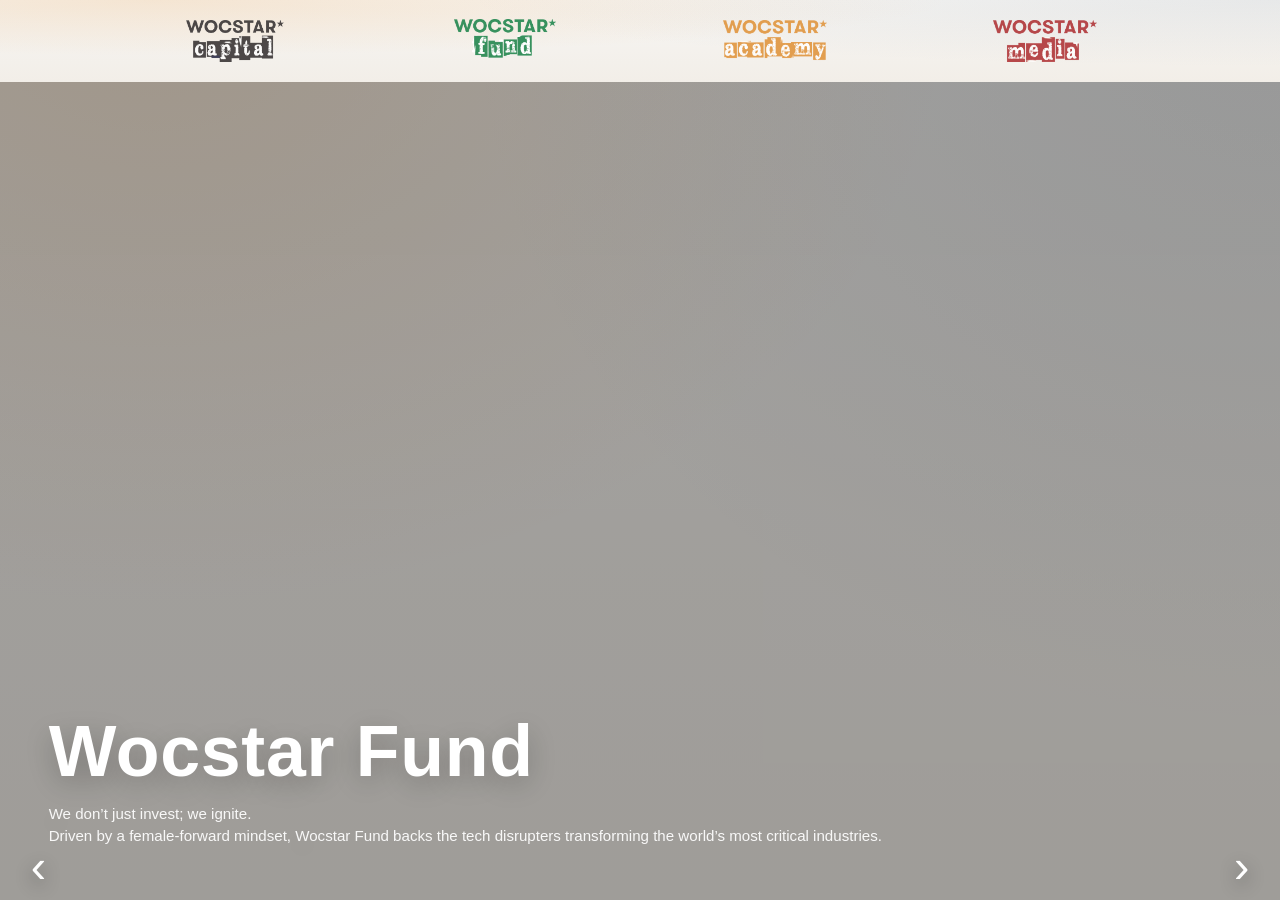
==== commit d12bc11d: "LJLKJOI" ====
--- a/public/index.html
+++ b/public/index.html
@@ -160,7 +160,7 @@
                   <button type="submit" aria-label="Submit search">&#9906;</button>
                 </form>
                 <div class="scene-global-footer__actions">
-                  <button class="scene-global-footer__btn" type="button" id="fundInlineContactButton">Contact Us</button>
+                  <button class="scene-global-footer__btn" type="button" id="fundInlineContactButton" data-contact-source="Wocstar Fund Contact Form" data-contact-page="Wocstar Fund">Contact Us</button>
                 </div>
                 <div class="scene-global-footer__social">
                   <p class="scene-global-footer__social-title">Follow Us On Social</p>
@@ -215,7 +215,7 @@
                 <details class="academy-footer-mobile__item">
                   <summary>Contact</summary>
                   <div class="academy-footer-mobile__panel">
-                    <button class="scene-global-footer__btn academy-footer-mobile__contact" type="button" id="fundInlineContactButtonMobile">Contact Us</button>
+                    <button class="scene-global-footer__btn academy-footer-mobile__contact" type="button" id="fundInlineContactButtonMobile" data-contact-source="Wocstar Fund Contact Form" data-contact-page="Wocstar Fund">Contact Us</button>
                   </div>
                 </details>
                 <details class="academy-footer-mobile__item">
@@ -342,7 +342,7 @@
                 <p class="academy-curriculum__meta-copy"><strong>Collaborative Power:</strong> Group coursework with founders and investors, powered by collective intelligence and shared networks.</p>
                 <p class="academy-curriculum__meta-copy"><strong>Wocstar Online Academy (Coming Soon):</strong> Self-paced modules for leaders who want world-class training on their own schedule.</p>
               </div>
-              <button class="academy-curriculum__cta" type="button" id="academyApplyButton">Secure your spot</button>
+              <a class="academy-curriculum__cta" href="https://form.jotform.com/261102979237056" target="_blank" rel="noopener noreferrer">Join the Academy Waitlist</a>
             </article>
           </div>
         </section>
@@ -361,7 +361,7 @@
           <div class="scene-global-footer__inner" id="academyLegacyFooterInner" style="display:none;">
             <div class="scene-global-footer__left">
               <h2 class="scene-global-footer__title">Ready to master the capital playbook?</h2>
-              <button class="scene-global-footer__btn" type="button" id="academyWaitlistButton">Secure your spot</button>
+              <a class="scene-global-footer__btn" href="https://form.jotform.com/261102979237056" target="_blank" rel="noopener noreferrer">Join the Academy Waitlist</a>
               <div class="scene-global-footer__links">
                 <a href="#" data-open-sms-terms="true">SMS Terms &amp; Conditions</a>
                 <a href="#">Privacy Policy</a>
@@ -378,7 +378,7 @@
                 <button type="submit" aria-label="Submit search">&#9906;</button>
               </form>
               <div class="scene-global-footer__actions">
-                <button class="scene-global-footer__btn" type="button" id="academyInlineContactButton">Contact Us</button>
+                <button class="scene-global-footer__btn" type="button" id="academyInlineContactButton" data-contact-source="Wocstar Academy Contact Form" data-contact-page="Wocstar Academy">Contact Us</button>
               </div>
               <div class="scene-global-footer__social">
                 <p class="scene-global-footer__social-title">Follow Us On Social</p>
@@ -409,7 +409,7 @@
             <section class="academy-footer-mobile__card" aria-label="Academy mobile call to action">
               <h2 class="academy-footer-mobile__title">Ready to master the capital playbook?</h2>
               <div class="academy-footer-mobile__top-row">
-                <button class="scene-global-footer__btn academy-footer-mobile__cta" type="button" id="academyWaitlistButtonMobile">Secure your spot</button>
+                <a class="scene-global-footer__btn academy-footer-mobile__cta" href="https://form.jotform.com/261102979237056" target="_blank" rel="noopener noreferrer">Join the Academy Waitlist</a>
                 <form class="academy-footer-mobile__search is-open" role="search" aria-label="Academy search" onsubmit="return false;">
                   <label class="academy-footer-mobile__search-label" for="academyMobileSearchInput">Search</label>
                   <input id="academyMobileSearchInput" type="search" placeholder="Search" aria-label="Search" />
@@ -433,7 +433,7 @@
               <details class="academy-footer-mobile__item">
                 <summary>Contact</summary>
                 <div class="academy-footer-mobile__panel">
-                  <button class="scene-global-footer__btn academy-footer-mobile__contact" type="button" id="academyInlineContactButtonMobile">Contact Us</button>
+                  <button class="scene-global-footer__btn academy-footer-mobile__contact" type="button" id="academyInlineContactButtonMobile" data-contact-source="Wocstar Academy Contact Form" data-contact-page="Wocstar Academy">Contact Us</button>
                 </div>
               </details>
               <details class="academy-footer-mobile__item">
@@ -533,7 +533,7 @@
             <div class="universe-collage" aria-label="Wocstar Team profiles">
               <div class="universe-shape" aria-hidden="true"></div>
               <section class="universe-group" data-group="core-team" aria-label="Core team">
-                <a class="profile-orbit profile-orbit--01" href="#" id="goToGayleFromBubble" aria-label="Gayle Jennings-O'Byrne biography">
+                <a class="profile-orbit profile-orbit--01" href="https://www.linkedin.com/in/pialy/" target="_blank" rel="noopener noreferrer" aria-label="Pialy Aditya on LinkedIn">
                   <span class="profile-orbit__photo" aria-hidden="true"></span>
                   <span class="profile-orbit__dialog">Pialy Aditya</span>
                   <span class="profile-orbit__cta">Read bio</span>
@@ -714,7 +714,7 @@
                 <button type="submit" aria-label="Submit search">&#9906;</button>
               </form>
               <div class="scene-global-footer__actions">
-                <button class="scene-global-footer__btn" type="button" id="capitalInlineContactButton">Contact Us</button>
+                <button class="scene-global-footer__btn" type="button" id="capitalInlineContactButton" data-contact-source="Wocstar Capital Contact Form" data-contact-page="Wocstar Capital">Contact Us</button>
               </div>
               <div class="scene-global-footer__social">
                 <p class="scene-global-footer__social-title">Follow Us On Social</p>
@@ -769,7 +769,7 @@
               <details class="academy-footer-mobile__item">
                 <summary>Contact</summary>
                 <div class="academy-footer-mobile__panel">
-                  <button class="scene-global-footer__btn academy-footer-mobile__contact" type="button" id="capitalInlineContactButtonMobile">Contact Us</button>
+                  <button class="scene-global-footer__btn academy-footer-mobile__contact" type="button" id="capitalInlineContactButtonMobile" data-contact-source="Wocstar Capital Contact Form" data-contact-page="Wocstar Capital">Contact Us</button>
                 </div>
               </details>
               <details class="academy-footer-mobile__item">
@@ -837,7 +837,7 @@
               <div>
                 <input class="footer-search" type="search" name="footer-search" placeholder="Search" aria-label="Search" />
                 <div class="footer-action-stack">
-                  <a class="footer-btn" id="contactButton" href="#">Contact Us</a>
+                  <a class="footer-btn" id="contactButton" href="#" data-contact-source="Wocstar Capital Contact Form" data-contact-page="Wocstar Capital">Contact Us</a>
                 </div>
                 <div class="footer-social">
                   <p class="footer-social-title">Follow Gayle on social media</p>
@@ -1050,56 +1050,15 @@
           Message
           <textarea id="contactMessage" name="message" required></textarea>
         </label>
-        <input type="hidden" name="source" value="contact_form" />
-        <input type="hidden" name="page" value="contact" />
+        <input type="hidden" name="source" value="Wocstar Capital Contact Form" />
+        <input type="hidden" name="page" value="Wocstar Capital" />
+        <input type="hidden" name="subject" value="Wocstar Capital Contact Form" />
         <button class="contact-form__submit" type="submit" formtarget="contactSubmitFrame">Submit</button>
         <p class="contact-form__status" id="contactFormStatus" aria-live="polite"></p>
       </form>
     </section>
   </div>
   <iframe name="contactSubmitFrame" id="contactSubmitFrame" title="Contact form submission" style="position:absolute;left:-9999px;top:0;width:1px;height:1px;border:0;opacity:0;pointer-events:none;" tabindex="-1" aria-hidden="true" onload="if(window.__contactSubmitPending){window.__contactSubmitPending=false;var form=document.getElementById('contactForm');if(form){form.reset();}}"></iframe>
-  <div class="contact-modal academy-waitlist-modal" id="academyWaitlistModal" aria-hidden="true">
-    <div class="contact-modal__backdrop" data-close-academy-waitlist="true"></div>
-    <section class="contact-modal__panel" role="dialog" aria-modal="true" aria-labelledby="academyWaitlistTitle">
-      <button type="button" class="contact-modal__close" aria-label="Close academy waitlist form" data-close-academy-waitlist="true">X</button>
-      <h2 class="contact-modal__title" id="academyWaitlistTitle">Join the Academy Waitlist</h2>
-      <form class="contact-form" id="academyWaitlistForm" novalidate>
-        <label class="contact-form__field" for="academyWaitlistName">
-          Full Name
-          <input id="academyWaitlistName" name="name" type="text" autocomplete="name" required />
-        </label>
-        <label class="contact-form__field" for="academyWaitlistCompany">
-          Company Name
-          <input id="academyWaitlistCompany" name="company_name" type="text" autocomplete="organization" required />
-        </label>
-        <label class="contact-form__field" for="academyWaitlistEmail">
-          Email
-          <input id="academyWaitlistEmail" name="email" type="email" autocomplete="email" required />
-        </label>
-        <label class="contact-form__field" for="academyWaitlistRole">
-          I am joining as
-          <select id="academyWaitlistRole" name="role" required>
-            <option value="">Select one</option>
-            <option value="Founder">Founder</option>
-            <option value="Investor">Investor</option>
-            <option value="Ally">Ally</option>
-            <option value="Other">Other</option>
-          </select>
-        </label>
-        <label class="contact-form__field" for="academyWaitlistPhone">
-          Phone Number
-          <input id="academyWaitlistPhone" name="phone" type="tel" inputmode="tel" autocomplete="tel-national" placeholder="(212) 555-1234" pattern="(?:\\+1\\s?)?(?:\\(\\d{3}\\)|\\d{3})[-.\\s]?\\d{3}[-.\\s]?\\d{4}" title="Enter a valid US phone number (e.g., (212) 555-1234 or 212-555-1234)" required />
-        </label>
-        <label class="contact-form__field" for="academyWaitlistMessage">
-          Notes (optional)
-          <textarea id="academyWaitlistMessage" name="message" rows="4" placeholder="What are you most excited to learn?"></textarea>
-        </label>
-        <button class="contact-form__submit" type="submit">Join Waitlist</button>
-        <p class="contact-form__status" id="academyWaitlistStatus" aria-live="polite"></p>
-      </form>
-    </section>
-  </div>
-
   <div class="brand-switcher">
     <div class="brand-capital-wrap">
       <button class="brand" type="button" data-scene-target="3" aria-label="Wocstar Capital">
@@ -1158,7 +1117,7 @@
     <span aria-hidden="true">&#8250;</span>
   </a>
 
-    <script src="js/app.js?v=20260420-01"></script>
+    <script src="js/app.js?v=20260421-02"></script>
 </body>
 </html>
 
--- a/public/css/layout.css
+++ b/public/css/layout.css
@@ -113,9 +113,9 @@
       scrollbar-width: thin;
       scrollbar-color: rgba(255, 255, 255, 0.42) rgba(255, 255, 255, 0.12);
       background:
-        radial-gradient(130% 110% at 12% 0%, rgba(206, 151, 73, 0.11) 0%, rgba(206, 151, 73, 0) 50%),
-        radial-gradient(150% 140% at 100% 0%, rgba(175, 139, 84, 0.07) 0%, rgba(175, 139, 84, 0) 60%),
-        linear-gradient(175deg, #fcfbf8 0%, #f7f3ec 38%, #f1e8db 68%, #ecdcc8 100%);
+        radial-gradient(120% 130% at 12% 0%, rgba(232, 140, 34, 0.16) 0%, rgba(232, 140, 34, 0) 52%),
+        radial-gradient(110% 140% at 100% 0%, rgba(93, 114, 136, 0.1) 0%, rgba(93, 114, 136, 0) 58%),
+        linear-gradient(180deg, #f7f6f4 0%, #f2eee8 100%);
     }
 
 .fund-scene__layout {
--- a/public/css/components.css
+++ b/public/css/components.css
@@ -250,66 +250,6 @@
       font-size: 12px;
       letter-spacing: 0.03em;
       color: rgba(255, 255, 255, 0.88);
-    }
-
-.academy-waitlist-modal .contact-modal__panel {
-      background:
-        radial-gradient(130% 120% at 10% 0%, rgba(255, 255, 255, 0.62) 0%, rgba(255, 255, 255, 0) 56%),
-        linear-gradient(165deg, #f8e9cb 0%, #f0d9ae 44%, #e2be87 100%);
-      border: 1px solid rgba(133, 94, 40, 0.4);
-      color: #2e2314;
-      box-shadow: 0 24px 60px rgba(70, 48, 16, 0.34);
-    }
-
-.academy-waitlist-modal .contact-modal__title {
-      color: #5f3d10;
-    }
-
-.academy-waitlist-modal .contact-modal__close {
-      border-color: rgba(115, 79, 33, 0.34);
-      background: rgba(255, 255, 255, 0.48);
-      color: #4f3612;
-    }
-
-.academy-waitlist-modal .contact-modal__close:hover {
-      background: rgba(255, 255, 255, 0.68);
-    }
-
-.academy-waitlist-modal .contact-form__field {
-      color: rgba(64, 43, 16, 0.92);
-    }
-
-.academy-waitlist-modal .contact-form__field input,
-    .academy-waitlist-modal .contact-form__field textarea,
-    .academy-waitlist-modal .contact-form__field select {
-      border: 1px solid rgba(120, 86, 39, 0.36);
-      background: rgba(255, 255, 255, 0.72);
-      color: #2e2314;
-    }
-
-.academy-waitlist-modal .contact-form__field input:focus,
-    .academy-waitlist-modal .contact-form__field textarea:focus,
-    .academy-waitlist-modal .contact-form__field select:focus {
-      border-color: rgba(112, 77, 27, 0.56);
-      background: rgba(255, 255, 255, 0.88);
-    }
-
-.academy-waitlist-modal .contact-form__field textarea::placeholder {
-      color: rgba(79, 61, 37, 0.72);
-    }
-
-.academy-waitlist-modal .contact-form__submit {
-      border-color: rgba(121, 80, 23, 0.6);
-      background: linear-gradient(150deg, #f8e8c7 0%, #edce93 100%);
-      color: #4b3110;
-    }
-
-.academy-waitlist-modal .contact-form__submit:hover {
-      background: linear-gradient(150deg, #fbeecd 0%, #f0d39f 100%);
-    }
-
-.academy-waitlist-modal .contact-form__status {
-      color: rgba(63, 44, 19, 0.84);
     }
 
 .brand-switcher {
--- a/public/css/scenes.css
+++ b/public/css/scenes.css
@@ -1354,8 +1354,11 @@
       left: 0;
       right: 0;
       height: 82px;
-      background: #e8e8e8;
-      box-shadow: 0 4px 14px rgba(0, 0, 0, 0.18);
+      background:
+        radial-gradient(120% 130% at 12% 0%, rgba(232, 140, 34, 0.16) 0%, rgba(232, 140, 34, 0) 52%),
+        radial-gradient(110% 140% at 100% 0%, rgba(93, 114, 136, 0.1) 0%, rgba(93, 114, 136, 0) 58%),
+        linear-gradient(180deg, #f7f6f4 0%, #f2eee8 100%);
+      box-shadow: 0 4px 14px rgba(105, 74, 36, 0.16);
       pointer-events: none;
       z-index: 11;
     }
@@ -1368,9 +1371,9 @@
       right: 0;
       height: 82px;
       background:
-        radial-gradient(130% 110% at 12% 0%, rgba(206, 151, 73, 0.12) 0%, rgba(206, 151, 73, 0) 50%),
-        radial-gradient(150% 140% at 100% 0%, rgba(175, 139, 84, 0.08) 0%, rgba(175, 139, 84, 0) 60%),
-        linear-gradient(175deg, #fbfaf7 0%, #f7f3ec 38%, #f2e9db 68%, #eee1cf 100%);
+        radial-gradient(120% 130% at 12% 0%, rgba(232, 140, 34, 0.16) 0%, rgba(232, 140, 34, 0) 52%),
+        radial-gradient(110% 140% at 100% 0%, rgba(93, 114, 136, 0.1) 0%, rgba(93, 114, 136, 0) 58%),
+        linear-gradient(180deg, #f7f6f4 0%, #f2eee8 100%);
       pointer-events: none;
       z-index: 11;
     }
@@ -1386,9 +1389,9 @@
       scrollbar-width: thin;
       scrollbar-color: rgba(255, 255, 255, 0.42) rgba(255, 255, 255, 0.12);
       background:
-        radial-gradient(130% 110% at 12% 0%, rgba(206, 151, 73, 0.11) 0%, rgba(206, 151, 73, 0) 50%),
-        radial-gradient(150% 140% at 100% 0%, rgba(175, 139, 84, 0.07) 0%, rgba(175, 139, 84, 0) 60%),
-        linear-gradient(175deg, #fcfbf8 0%, #f7f3ec 38%, #f1e8db 68%, #ecdcc8 100%);
+        radial-gradient(120% 130% at 12% 0%, rgba(232, 140, 34, 0.16) 0%, rgba(232, 140, 34, 0) 52%),
+        radial-gradient(110% 140% at 100% 0%, rgba(93, 114, 136, 0.1) 0%, rgba(93, 114, 136, 0) 58%),
+        linear-gradient(180deg, #f7f6f4 0%, #f2eee8 100%);
     }
 
     .fund-scene__layout {
@@ -2615,9 +2618,9 @@
     .fund-scene .fund-portfolio {
       border-top-color: rgba(201, 147, 88, 0.36);
       background:
-        radial-gradient(130% 110% at 12% 0%, rgba(206, 151, 73, 0.11) 0%, rgba(206, 151, 73, 0) 50%),
-        radial-gradient(150% 140% at 100% 0%, rgba(175, 139, 84, 0.07) 0%, rgba(175, 139, 84, 0) 60%),
-        linear-gradient(175deg, #fcfbf8 0%, #f7f3ec 38%, #f1e8da 68%, #ecdcc7 100%);
+        radial-gradient(120% 130% at 12% 0%, rgba(232, 140, 34, 0.16) 0%, rgba(232, 140, 34, 0) 52%),
+        radial-gradient(110% 140% at 100% 0%, rgba(93, 114, 136, 0.1) 0%, rgba(93, 114, 136, 0) 58%),
+        linear-gradient(180deg, #f7f6f4 0%, #f2eee8 100%);
     }
 
     .fund-scene .fund-portfolio::before {
